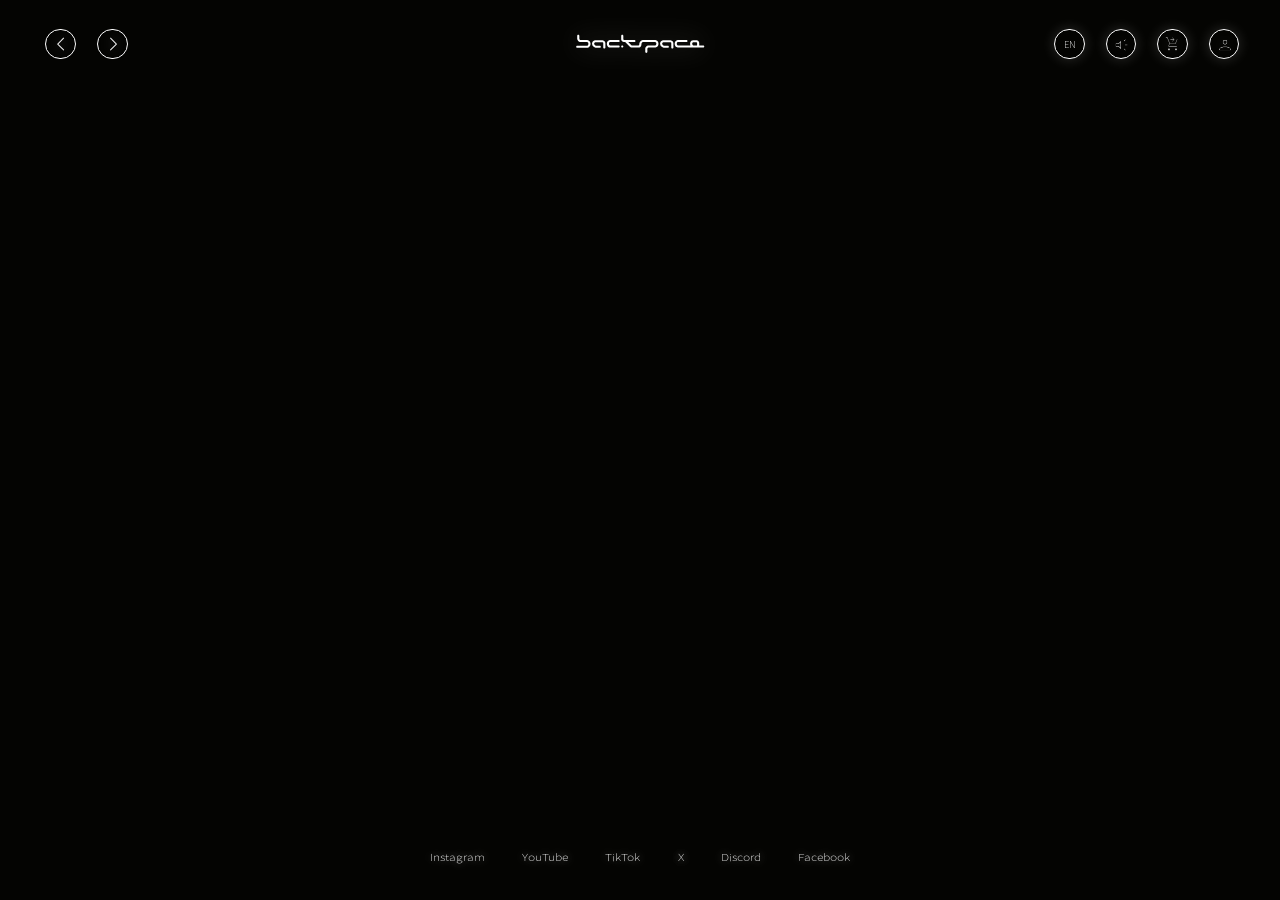
==== community.html @ 9fd97a32 "support: consumes the factored machinery — the byte diet (Aug 28) 31.9 -> 23.7 KB gz. Page-side copi" ====
<!DOCTYPE html>
<html lang="en">
<head>
<meta charset="UTF-8">
<meta name="viewport" content="width=device-width, initial-scale=1.0, viewport-fit=cover">
<meta name="theme-color" content="#040402">
<title>BACKSPACE — Community</title>
<!--
  backspace — /community (page three), v1: first page mounted on the
  RATIFIED shared chrome pair (factoring ratified Eric, Aug 23 2026 —
  community-phase decision batch).

  CONTENT AUTHORITY: the witness build Eric supplied at initiation
  (dev-bc957c…pressbackspace.com — the /hall shell; the whole scene
  registry rides in its boot bundle). Frame A-3 COMMUNITY (figmaNodeId
  1:211, 1728×1117, variant site-header): six social links on one row —
  Instagram / YouTube / TikTok / X / Discord / Facebook — layer y 1058
  (Discord/Facebook carry a 1px Figma jitter at 1059, normalized to the
  row), 14px/300, full ink, resting glow, PERFECT 50px gaps, row centered
  on the frame axis (864.5 ≈ 864, sub-pixel). Ported per the certified
  frame-fraction convention: y 1058/1117 → 94.72vh, gap 50/1728 → 2.894vw,
  type on --ui-scale. The witness titles the scene "BACKSPACE - Community"
  (em dash per the shipped title convention).

  RULED (Eric, Aug 23, decision batch): the six socials carry their slug
  URLs (handle: pressbackspace — PROPOSAL until accounts exist) behind the
  witness's THIRD PARTY overlay, which gains a Continue that opens the
  slug in a new tab; Cancel/Esc backs out one level. Overlay markup and
  values are the witness's external-overlay set verbatim (class names
  kept auditable), durations superseded by the tempo tokens per the
  Aug 20 universal-tempo ruling. The witness shipped Cancel-only with
  "External destination pending." — still literally true until the
  accounts are set up, so the copy ports verbatim; revisit at go-live.

  RULED (Eric, Aug 23): current-section grammar on the away nav = DENY
  with the shake ("you are here" refuses loudly) — the shipped software
  grammar is now law, and this page implements it. SOFTWARE commits as
  real navigation (route-driven); hardware/support deny until their pages
  land.

  LABELED DEVIATION (proposal): link hover/cursor renders #fff +
  --glow-text-icons per the Aug 22 pill-sub-text ruling (the house
  grammar for 14px/300 interactive text). The witness's own hover is a
  bare #fefefe→#fff lift — imperceptible; one line reverts.

  STAGE: blank black per the standing scene-format gate — the concrete
  room mounts later; its format (video / bake / still) is OPEN and
  nothing here precludes any of the three. SCENE SEAM is #bs-stage.

  MACHINE LAW on this page: one cursor across two zones — the top strip
  [back, sections-pill, lang, sound, cart, account] and the social row.
  A/D walks the zone that holds the cursor (cold A/D claims the row from
  its near end — the row is this page's primary surface); W/S is the
  zone transition (row ↔ strip); ends clamp silently, no wrap. Enter
  activates the cursored link → the THIRD PARTY overlay opens as the
  page lock (the homepage airlock pattern): W/S/wheel deny with the
  shake on the dialog, Esc pops it — exactly one level. Ladder: overlay →
  row → idle → the page boundary. The boundary pop is a TRUE history pop
  (strict LIFO): arriving from /software, Esc returns there; the round ‹
  control and the wordmark lead HOME by label (witness grammar) — the
  two diverge by design and both are on record. Cold boot has nothing to
  pop: Esc at idle is silent. Denial is visible and audible; touch taps
  are the certified two-step (first tap focuses, second commits).
-->
<link rel="stylesheet" href="shared/bs-chrome.css">
<style>
  /* ── The social row — the page's one visible content. Geometry from the
     witness's A-3 COMMUNITY layer config (1728×1117 frame, fractions
     carried per the certified port convention): row top 1058/1117 →
     94.72vh, gaps 50/1728 → 2.894vw, centered on the frame axis; labels
     14px/300 on the UI face, full ink, resting glow, 15px line. Text
     arrives through STR keys — never hardcoded here (CN platform-set
     swap stays a one-line seam). ─────────────────────────────────────── */
  #bs-social {
    position: fixed; top: 94.72vh; left: 50%;
    transform: translateX(-50%);
    z-index: 12;
    display: flex; gap: 2.894vw;
    white-space: nowrap;
  }
  .bs-social-link {
    color: var(--ink);
    font-family: var(--font-ui); font-weight: 300;
    font-size: calc(14px * var(--ui-scale));
    line-height: calc(15px * var(--ui-scale));
    letter-spacing: 0; white-space: nowrap;
    text-shadow: var(--glow-text-word);
    background: none; border: 0; padding: 0;
    cursor: var(--cursor-target);
    transition: color 0.16s, text-shadow 0.2s ease;
  }
  /* ONE visual channel for the cursor (house law): the bloom renders only
     through .kb-hover — mouseenter and the keyboard both drive it via THE
     focus variable; :focus-visible covers native Tab. Glow per the Aug 22
     sub-text ruling — labeled deviation, see header.
     WHOLE-WORD rule 6 (Eric, Aug 23, ruled ON this row): "X" measured
     0.60x the long platforms' contour glow on hover — letter count was
     deciding intensity. Both states ride the word tokens; the machine
     solves f(n) per label at every STR render (normalizeWordGlow) and
     the tokens' comp rings deliver it. Long platforms: f <= .07,
     visually unchanged. Equation + dataset: reports/glow_audit.md. */
  .bs-social-link.kb-hover, .bs-social-link:focus-visible {
    color: #fff; outline: none;
    text-shadow: var(--glow-text-icons-word);
  }
  @media (max-width: 560px) {
    /* PROVISIONAL: narrow portrait alone may wrap — collision rule only,
       until Eric's mobile grammar (the six labels fit 320px by
       arithmetic, but a locale swap may not). */
    #bs-social { max-width: 92vw; flex-wrap: wrap; justify-content: center;
                 row-gap: calc(12px * var(--ui-scale)); }
  }

  /* ── THIRD PARTY overlay — witness .external-overlay set at exact
     values (backdrop #0000009e + 5px blur; dialog min(34vw,420px)/280px
     floor, 24px×ui pad, #0c0c0cd6 on a 1px #ffffff52 line, 80px halo;
     kicker/copy #ffffff94 10px×ui ls .18em uppercase; h2 15px×ui ls
     .12em; cancel 11px×ui in a 999px #ffffff6b ring). Witness durations
     (.25s/.2s/.26s on the house curve) are superseded by the tempo
     tokens per the Aug 20 ruling — the dialog's travel rides
     --pop-motion, every fade rides --pop-fade. The CONTINUE action is
     the Aug 23 extension (Eric's slug ruling): styled on the witness's
     own action-button grammar (the auth OTP pill: #ffffff14 fill,
     .5px #ffffffc7 ring, 24px halo; hover #ffffff29 / #fffffff2). ───── */
  .external-overlay {
    position: fixed; inset: 0; z-index: 30;
    display: grid; place-items: center;
    pointer-events: auto; opacity: 1;
    transition: opacity var(--pop-fade);
  }
  .external-overlay[hidden] { display: none; }
  .external-overlay.is-opening { opacity: 0; }
  .external-overlay.is-closing { opacity: 0; pointer-events: none; }
  .external-overlay-backdrop {
    position: absolute; inset: 0;
    background: #0000009e;
    -webkit-backdrop-filter: blur(5px); backdrop-filter: blur(5px);
    transition: opacity var(--pop-fade),
                -webkit-backdrop-filter var(--pop-fade),
                backdrop-filter var(--pop-fade);
  }
  .external-overlay.is-opening .external-overlay-backdrop {
    opacity: 0;
    -webkit-backdrop-filter: blur(); backdrop-filter: blur();
  }
  .external-overlay-dialog {
    position: relative;
    width: min(34vw, 420px); min-width: 280px;
    padding: calc(24px * var(--ui-scale));
    color: #fff; text-align: center;
    text-shadow: var(--glow-text);
    background: #0c0c0cd6;
    border: 1px solid #ffffff52;
    box-shadow: 0 0 80px #ffffff1f;
    transition: opacity var(--pop-fade), transform var(--pop-motion);
  }
  .external-overlay.is-opening .external-overlay-dialog {
    opacity: 0; transform: translateY(12px) scale(.96);
  }
  .external-overlay.is-closing .external-overlay-dialog {
    opacity: 0; transform: translateY(-8px) scale(.98);
  }
  .external-overlay-kicker, .external-overlay-copy {
    margin: 0;
    color: #ffffff94;
    font-size: calc(10px * var(--ui-scale));
    letter-spacing: .18em; text-transform: uppercase;
  }
  .external-overlay-dialog h2 {
    margin: calc(10px * var(--ui-scale)) 0 calc(14px * var(--ui-scale));
    font-size: calc(15px * var(--ui-scale));
    letter-spacing: .12em;
  }
  .external-overlay-actions {
    margin-top: calc(18px * var(--ui-scale));
    display: flex; justify-content: center;
    gap: calc(12px * var(--ui-scale));
  }
  .external-overlay-continue, .external-overlay-cancel {
    padding: calc(8px * var(--ui-scale)) calc(18px * var(--ui-scale));
    color: #fff;
    font-family: var(--font-ui); font-weight: 300;
    font-size: calc(11px * var(--ui-scale));
    letter-spacing: .1em;
    line-height: normal;
    text-decoration: none;
    cursor: var(--cursor-target);
    background: none; border: 1px solid #ffffff6b; border-radius: 999px;
    transition: background 0.16s, border-color 0.16s;
  }
  .external-overlay-continue {
    background: #ffffff14;
    border: .5px solid #ffffffc7;
    box-shadow: 0 0 24px 5px #ffffff1f;
    /* The one TRUE EXTERNAL LINK in the interface today — the slug
       anchor. Consumes the link-role token (and carries the
       data-cursor-link marker): the +/link variant is PARKED (Eric,
       Aug 23 — plain rings everywhere for now), so this renders the
       same rings; the semantic slot stays for the revival. */
    cursor: var(--cursor-link);
  }
  .external-overlay-continue:hover, .external-overlay-continue:focus-visible {
    background: #ffffff29; border-color: #fffffff2; outline: none;
  }
  .external-overlay-cancel:hover, .external-overlay-cancel:focus-visible {
    border-color: #ffffffc7; outline: none;
  }
  @media (prefers-reduced-motion: reduce) {
    .external-overlay, .external-overlay-backdrop, .external-overlay-dialog {
      transition: none;
    }
    .external-overlay.is-opening .external-overlay-dialog,
    .external-overlay.is-closing .external-overlay-dialog { transform: none; }
    .external-overlay-backdrop {
      -webkit-backdrop-filter: none; backdrop-filter: none;
    }
  }

  /* Commit-arrival resolve for browsers WITHOUT view transitions (the
     shared chrome carries the real cross-document morph): the two morph
     participants fade in on the tempo's companion fade. Cold boot never
     runs this — T0 discipline, nothing choreographs at a deep link. */
  @keyframes bs-arrive { from { opacity: 0; } }
  html.bs-arrive #bs-corner,
  html.bs-arrive #bs-wordmark { animation: bs-arrive var(--pop-fade); }
  @media (prefers-reduced-motion: reduce) {
    html.bs-arrive #bs-corner,
    html.bs-arrive #bs-wordmark { animation: none; }
  }
</style>
</head>
<body data-bs-page="community">

<script>
// Pre-paint arrival read (inline so the entrance class exists at first
// paint; runs in microseconds — T0 interactivity is untouched). The flag
// is consumed HERE, once; the machine reads window.__bsArrival. Arrivals
// commit from home OR software now that sections link laterally; the flag
// value (which page stamped it) steers the ‹ control's back semantics.
(function(){
  var from = null;
  try {
    from = sessionStorage.getItem('bs-nav-from');
    sessionStorage.removeItem('bs-nav-from');
  } catch (e) {}
  window.__bsArrival = (from === 'home' || from === 'software' || from === 'support' || from === 'hardware');
  window.__bsArrivalFrom = window.__bsArrival ? from : null;
  // Fallback resolve only where the browser cannot run the shared
  // chrome's view-transition morph.
  if (window.__bsArrival && !(window.CSS && CSS.supports && CSS.supports('view-transition-name: a'))){
    document.documentElement.classList.add('bs-arrive');
  }
})();
</script>

<!-- Blank stage — SCENE SEAM. The concrete room mounts here when Eric
     rules its file format (video / bake / still all remain possible). -->
<div id="bs-stage"></div>

<!-- Wordmark at the section-scene berth; a control here (witness
     .is-clickable grammar): it leads home. -->
<a id="bs-wordmark-link" href="home.html" aria-label="backspace — home">
  <img id="bs-wordmark" src="assets/bs_wordmark.svg" alt="backspace">
</a>

<!-- The away iteration — witness markup (classes kept verbatim so the
     port audits against the source bundle), carried in the utility
     cluster's .bs-hit pads: the same loosened mouse vicinity, the same
     8+8+8 rhythm between circles (Eric, Aug 22). COMMUNITY is committed:
     full ink weight-600, no dot, aria-current (canon committed grammar,
     ratified in the Aug 23 batch alongside the deny ruling). -->
<div id="bs-corner" class="site-header__nav site-header__nav--primary" aria-label="Section navigation">
  <div class="bs-hit"><button id="bs-back" class="site-round-button site-header__back-button" type="button" aria-label="Home">
    <svg viewBox="0 0 24 24" fill="none" stroke="currentColor" stroke-width="1.2" stroke-linecap="round" stroke-linejoin="round" aria-hidden="true"><path d="M15 5l-7 7 7 7"/></svg>
  </button></div>
  <div class="bs-hit"><nav id="bs-primary" class="site-primary-nav" aria-label="Primary" aria-expanded="false">
    <button class="site-primary-nav__forward-button" type="button" aria-label="Open section navigation">
      <svg viewBox="0 0 24 24" fill="none" stroke="currentColor" stroke-width="1.2" stroke-linecap="round" stroke-linejoin="round" aria-hidden="true"><path d="M9 5l7 7-7 7"/></svg>
    </button>
    <button class="site-primary-nav__link site-primary-nav__link--hardware" type="button" data-section="hardware">HARDWARE</button>
    <button class="site-primary-nav__link site-primary-nav__link--software" type="button" data-section="software">SOFTWARE</button>
    <button class="site-primary-nav__link site-primary-nav__link--community is-active is-active-nav" type="button" aria-current="page" data-section="community">COMMUNITY</button>
    <button class="site-primary-nav__link site-primary-nav__link--support" type="button" data-section="support">SUPPORT</button>
  </nav></div>
</div>

<!-- Utility cluster — injected by the shared chrome. -->
<div id="bs-icons"></div>

<!-- The social row — witness A-3 content, order by layer x
     (569/696/814/915/975/1084). Buttons, not anchors: activation runs
     through the THIRD PARTY airlock (Eric, Aug 23); the slug anchor is
     the overlay's Continue. Labels re-render through STR keys at boot. -->
<nav id="bs-social" aria-label="Community platforms">
  <button class="bs-social-link" type="button" data-social="socialInstagram">Instagram</button>
  <button class="bs-social-link" type="button" data-social="socialYouTube">YouTube</button>
  <button class="bs-social-link" type="button" data-social="socialTikTok">TikTok</button>
  <button class="bs-social-link" type="button" data-social="socialX">X</button>
  <button class="bs-social-link" type="button" data-social="socialDiscord">Discord</button>
  <button class="bs-social-link" type="button" data-social="socialFacebook">Facebook</button>
</nav>

<!-- THIRD PARTY overlay — witness external-overlay markup verbatim
     (+ the ratified Continue). Hidden and inert until a link commits. -->
<div id="bs-external" class="external-overlay" hidden>
  <div class="external-overlay-backdrop" data-external-close></div>
  <section class="external-overlay-dialog" role="dialog" aria-modal="true" aria-labelledby="bs-external-title">
    <p class="external-overlay-kicker" id="bs-external-kicker">THIRD PARTY</p>
    <h2 id="bs-external-title">CONTINUE</h2>
    <p class="external-overlay-copy" id="bs-external-copy">External destination pending.</p>
    <div class="external-overlay-actions">
      <a class="external-overlay-continue" id="bs-external-continue" href="#" target="_blank" rel="noopener noreferrer" data-cursor-link>Continue</a>
      <button class="external-overlay-cancel" id="bs-external-cancel" type="button" data-external-close>Cancel</button>
    </div>
  </section>
</div>

<input type="checkbox" switch id="bs-haptic" aria-hidden="true" tabindex="-1">

<script src="shared/bs-chrome.js"></script>
<script>
(function(){
'use strict';
var C = window.BSChrome;
var T = C.T, SoundBus = C.SoundBus;
var wake = C.wake, denyOn = C.denyOn, shakeEl = C.shakeEl, clickOk = C.clickOk, hapticTick = C.hapticTick;

var arrival     = window.__bsArrival === true;    // commit-arrival vs cold boot
var arrivalFrom = window.__bsArrivalFrom;         // 'home' | 'software' | null

// ── The slug map — PROPOSAL (Eric, Aug 23: "build the corresponding url
// slugs"). Handle derived from the house domain (pressbackspace); Eric
// confirms each as the accounts are created. Discord rides the vanity
// invite form — claiming it needs the server's vanity URL unlocked. ──────
var SOCIALS = [
  { key: 'socialInstagram', url: 'https://www.instagram.com/pressbackspace/' },
  { key: 'socialYouTube',   url: 'https://www.youtube.com/@pressbackspace' },
  { key: 'socialTikTok',    url: 'https://www.tiktok.com/@pressbackspace' },
  { key: 'socialX',         url: 'https://x.com/pressbackspace' },
  { key: 'socialDiscord',   url: 'https://discord.gg/pressbackspace' },
  { key: 'socialFacebook',  url: 'https://www.facebook.com/pressbackspace' }
];

// ── Wordmark route (clean paths in production, .html locally) ─────────────
document.getElementById('bs-wordmark-link').setAttribute('href', C.ROUTES.home);

// ── DOM handles ───────────────────────────────────────────────────────────
var cornerEl = document.getElementById('bs-corner');
var backBtn  = document.getElementById('bs-back');
var primary  = document.getElementById('bs-primary');
var fwdBtn   = primary.querySelector('.site-primary-nav__forward-button');
var links    = Array.prototype.slice.call(primary.querySelectorAll('.site-primary-nav__link'));
var socialEl = document.getElementById('bs-social');
var rowLinks = Array.prototype.slice.call(socialEl.querySelectorAll('.bs-social-link'));

var extEl       = document.getElementById('bs-external');
var extDialog   = extEl.querySelector('.external-overlay-dialog');
var extTitle    = document.getElementById('bs-external-title');
var extContinue = document.getElementById('bs-external-continue');
var extCancel   = document.getElementById('bs-external-cancel');

// ── The social row — this page's half of the one focus variable ───────────
// -1 = nothing focused. Hover and the keyboard cursor are the same state;
// every input path funnels into setRowFocus (the homepage menu pattern).
var rowIdx = -1;
function renderRow(){
  for (var i = 0; i < rowLinks.length; i++){
    rowLinks[i].classList.toggle('kb-hover', i === rowIdx);
  }
}
function setRowFocus(i){
  if (i === rowIdx) return;
  if (i >= 0 && C.rail.index() >= 0) C.rail.focus(-1);   // one cursor — leaving the icon rail
  rowIdx = i;
  renderRow();
  if (i >= 0){ SoundBus.play('detent'); hapticTick(); }
}
function rowStep(dir){
  var next = rowIdx + dir;
  if (next < 0 || next >= rowLinks.length) return;   // wall — clamp, no wrap
  setRowFocus(next);
}
rowLinks.forEach(function(link, idx){
  link.tabIndex = 0;
  link.addEventListener('mouseenter', function(){
    if (C.rail.isTouch() || extOpen) return;
    wake();
    if (rowIdx !== idx) setRowFocus(idx);
  });
  link.addEventListener('mouseleave', function(){
    if (C.rail.isTouch() || extOpen) return;
    if (rowIdx === idx) setRowFocus(-1);
  });
  // Click: travel → commit (the certified two-step). Mouse hover has
  // already focused, so a click commits; touch's first tap only focuses.
  link.addEventListener('click', function(){
    wake();
    if (extOpen) return;
    if (rowIdx === idx){ if (clickOk()) openExternal(idx); }
    else setRowFocus(idx);
  });
});

// ── THIRD PARTY overlay — the page lock (the homepage airlock pattern) ────
// While open: W/S/wheel deny on the dialog, Esc closes — exactly one
// level. Focus is trapped in the dialog; everything behind goes inert
// (witness discipline); close restores cursor and focus to the invoker.
var extOpen = false;
var _extInvoker = -1;
var _extCloseT = null;
var INERT_ROOTS = ['bs-stage', 'bs-wordmark-link', 'bs-corner', 'bs-icons', 'bs-social'];
function reducedMotion(){
  return window.matchMedia && window.matchMedia('(prefers-reduced-motion: reduce)').matches;
}
function setBackgroundInert(on){
  INERT_ROOTS.forEach(function(id){
    var el = document.getElementById(id);
    if (el) el.inert = on;
  });
}
function openExternal(idx){
  if (extOpen) return;
  var s = SOCIALS[idx];
  if (!s) return;
  extOpen = true;
  _extInvoker = idx;
  clearTimeout(_extCloseT);
  extEl.classList.remove('is-closing');
  // Title per the witness grammar: CONTINUE TO {PLATFORM}; the slug rides
  // the Continue anchor (new tab — the hall stays lit behind the door).
  extTitle.textContent = T('extTitle').replace('{p}', T(s.key).toUpperCase());
  extContinue.setAttribute('href', s.url);
  extEl.hidden = false;
  setBackgroundInert(true);
  if (!reducedMotion()){
    extEl.classList.add('is-opening');
    void extEl.offsetWidth;
    requestAnimationFrame(function(){ extEl.classList.remove('is-opening'); });
  }
  SoundBus.play('commit');
  try { extCancel.focus({ preventScroll: true }); } catch (e) { extCancel.focus(); }   // witness focusOnOpen: the cancel
}
function closeExternal(instant){
  if (!extOpen) return;
  extOpen = false;
  setBackgroundInert(false);
  var finish = function(){
    extEl.classList.remove('is-closing');
    extEl.hidden = true;
  };
  clearTimeout(_extCloseT);
  if (instant || reducedMotion()){ finish(); }
  else {
    extEl.classList.add('is-closing');
    // Elision-guard timer (the shake pattern): if the fade never runs,
    // the overlay must not strand half-closed.
    _extCloseT = setTimeout(finish, 450);
  }
  // Cursor and focus return to the invoking link (witness
  // restoreFocusOnClose, folded into THE focus variable).
  var inv = _extInvoker; _extInvoker = -1;
  if (inv >= 0){
    setRowFocus(inv);
    try { rowLinks[inv].focus({ preventScroll: true }); } catch (e) {}
  }
}
// The overlay owns its keys while open — the machine stays blind (the
// #bs-icons exemption pattern): Esc closes, Tab cycles the two actions,
// Enter activates natively; everything else stops here.
extEl.addEventListener('keydown', function(e){
  if (!extOpen) return;
  e.stopPropagation();
  if (e.key === 'Escape'){ e.preventDefault(); wake(); closeExternal(); return; }
  if (e.key === 'Tab'){
    var f = [extContinue, extCancel];
    var i = f.indexOf(document.activeElement);
    e.preventDefault();
    var n = e.shiftKey ? (i <= 0 ? f.length - 1 : i - 1) : (i >= f.length - 1 ? 0 : i + 1);
    try { f[n].focus({ preventScroll: true }); } catch (err) {}
  }
});
extEl.querySelectorAll('[data-external-close]').forEach(function(el){
  el.addEventListener('click', function(){ wake(); closeExternal(); });
});
extContinue.addEventListener('click', function(){
  // Native anchor does the navigation (new tab, noopener); the airlock
  // closes behind it.
  wake();
  closeExternal();
});

// ── Corner nav ────────────────────────────────────────────────────────────
// The pill runs on the shared pill machinery — hover grows it (unpinned),
// Enter locks it, a press outside dissolves everything.
var pillPrimary = C.bindPill(primary, fwdBtn);
pillPrimary.onOpenChange = function(open){
  links.forEach(function(l){ l.tabIndex = open ? 0 : -1; });
  primary.setAttribute('aria-expanded', String(open));
};
pillPrimary.onOpenChange(false);

// ── Back across the page boundary ─────────────────────────────────────────
// The ‹ control and the wordmark LEAD HOME by label (witness grammar):
// arriving from home that is one true pop; arriving from software (or
// cold) it is a forward navigation. Esc at idle is the strict-LIFO
// boundary pop instead — one level through real history, wherever it
// leads (house law); the two diverge by design when a lateral section
// hop is on the stack. The elision fallback keeps the control alive if a
// restored session has no entry to pop.
var _leaving = false;
function leaveHome(){
  if (_leaving || !clickOk()) return;
  _leaving = true;
  if (arrival && arrivalFrom === 'home'){
    setTimeout(function(){
      if (_leaving && !document.hidden){ _leaving = false; location.assign(C.ROUTES.home); }
    }, 350);
    history.back();
    return;
  }
  location.assign(C.ROUTES.home);
}
function popBoundary(){
  if (_leaving) return;
  _leaving = true;
  setTimeout(function(){
    if (_leaving && !document.hidden){ _leaving = false; location.assign(C.ROUTES.home); }
  }, 350);
  history.back();
}
(backBtn.closest('.bs-hit') || backBtn).addEventListener('click', function(){ wake(); leaveHome(); });

// ── Section links — commit semantics on the away nav ──────────────────────
// RULED (Eric, Aug 23): COMMUNITY ("you are here") DENIES with the shake.
// Sections with routes commit as real navigation; the rest deny until
// their pages land (route-driven — support/hardware flip by appearing in
// C.ROUTES, no page edit).
links.forEach(function(link){
  link.addEventListener('click', function(e){
    e.stopPropagation();   // the pill ground's pin-toggle must not fire
    wake();
    var sec = link.getAttribute('data-section');
    if (sec !== 'community' && C.ROUTES[sec]){
      if (clickOk()) C.nav.commit(sec);
      return;
    }
    denyOn(link);
  });
});

// Witness pin: a press on the pill ground (not a link) toggles the pin —
// the same lock Enter drives. Touch's first tap only opens.
primary.addEventListener('click', function(e){
  if (e.target.closest('.site-primary-nav__link')) return;
  wake();
  if (pillPrimary.touchOpenConsumed()) return;
  if (C.rail.lockIndex() === RAIL_PILL) C.rail.unlock();
  else C.rail.lock(RAIL_PILL);
});

// ── Rail registration — [back, pill] lead the utility four ────────────────
var RAIL_BACK = 0, RAIL_PILL = 1;
C.init({
  page: 'community',
  leadingControls: [
    { headEl: backBtn, pill: null, activate: leaveHome },
    { headEl: primary, pill: pillPrimary, trayAxis: 'x',
      trayItems: function(){ return links; } }
  ],
  touchSurfaces: [document.getElementById('bs-stage')],
  sweepRoots: [cornerEl, socialEl],
  hooks: {
    // The THIRD PARTY overlay is the page lock — the homepage airlock
    // pattern: input denies on the dialog, Esc/goBack pops it.
    isLocked:       function(){ return extOpen; },
    denyLocked:     function(){ if (!extDialog.classList.contains('bs-shake')) denyOn(extDialog); },
    goBack:         function(){
      if (extOpen){ closeExternal(); return; }        // overlay → row (one level)
      if (rowIdx >= 0){ setRowFocus(-1); return; }    // row → idle (one level)
      if (arrival) popBoundary();                     // idle: TRUE pop of the boundary; cold boot = silent bottom
    },
    escapeFromRail: function(){ setRowFocus(0); },     // rail → the primary surface (one level, homepage grammar)
    enterAtPrimary: function(){
      if (rowIdx < 0){ setRowFocus(0); return; }      // cold Enter claims the first link
      openExternal(rowIdx);
    },
    verticalStep:   function(down){
      // Two zones on one cursor: from the row W/↑ hands up to the strip
      // (the top-wall zone-transition rule); S/↓ at the row clamps. At
      // idle: S/↓ claims the row (the page's primary surface), W/↑ the
      // strip.
      if (rowIdx >= 0){
        if (!down){ setRowFocus(-1); C.rail.focus(0); }
        return;
      }
      if (down) setRowFocus(0);
      else C.rail.focus(0);
    },
    railVertical:   function(down){
      // In the rail: S/↓ descends to the row; W/↑ clamps (nothing above).
      if (down){ C.rail.focus(-1); setRowFocus(0); }
    },
    horizontalCold: function(dir){
      // A/D own the horizontal axis. The cursor's zone steps; cold A/D
      // claims the ROW from its near end (the primary surface — the
      // homepage's cold-entry grammar, horizontal), one gesture one
      // step, ends clamp silently.
      if (rowIdx >= 0){ rowStep(dir); return; }
      setRowFocus(dir > 0 ? 0 : rowLinks.length - 1);
    },
    wheelStep:      function(){ return false; },   // no vertical surface — the bridge idles (walls are silent)
    wheelPitch:     function(){ return 55; },
    clearPrimary:   function(){ if (rowIdx >= 0){ rowIdx = -1; renderRow(); } },
    idleReset:      function(){ setRowFocus(-1); C.rail.focus(-1); },   // attract: the cursor clears
    onLangChange:   function(T){
      links.forEach(function(l){ l.textContent = T(l.getAttribute('data-section')); });
      rowLinks.forEach(function(l){ l.textContent = T(l.getAttribute('data-social')); });
      document.getElementById('bs-external-kicker').textContent = T('extKicker');
      document.getElementById('bs-external-copy').textContent = T('extPending');
      extContinue.textContent = T('extContinue');
      extCancel.textContent = T('extCancel');
      if (extOpen && _extInvoker >= 0){
        extTitle.textContent = T('extTitle').replace('{p}', T(SOCIALS[_extInvoker].key).toUpperCase());
      }
      document.title = T('communityTitle');
    },
    onFontsReady:   function(){},
    devState:       function(){ return { arrival: arrival, arrivalFrom: arrivalFrom, leaving: _leaving, rowIdx: rowIdx, extOpen: extOpen }; }
  }
});

// ── Boot — cold or arrived, interactive at first paint ────────────────────
links.forEach(function(l){ l.textContent = T(l.getAttribute('data-section')); });
rowLinks.forEach(function(l){ l.textContent = T(l.getAttribute('data-social')); });

// A bfcache return to this page re-arms attract, clears the leaving
// latch, and drops a stale overlay instantly (the certified pageshow
// discipline — nothing pre-lit).
window.addEventListener('pageshow', function(e){
  if (e.persisted){
    _leaving = false;
    closeExternal(true);
    setRowFocus(-1);
    C.rail.focus(-1);
  }
});

})();
</script>
</body>
</html>
---- shared/bs-chrome.css ----
/* ══════════════════════════════════════════════════════════════════════════
   backspace — SHARED CHROME (stylesheet half of the pair), v1.1.
   FACTORING RATIFIED (Eric, Aug 23 2026, community-phase decision batch):
   the shared pair is law; home.html supersedes backspace_home.html as the
   shipped homepage, and the certified v3 file stays archived as the frozen
   witness. Originally built as the Aug 21 GM addendum Part B deliverable 1,
   extracted from the certified backspace_home.html (v3, GM-verified).

   Both pages mount this file — byte-identical shared chrome is the
   acceptance metric. Page-specific furniture (home: film strip, airlock;
   software: coming-soon copy) stays in the page files.

   Away-iteration values are ported from the /software dev build Eric
   supplied at phase initiation (the preferred witness per the addendum's
   authority clause):
   dev-bc957c3d0a667443e26913bd2b400be450273679.pressbackspace.com
   assets/boot-Bk3-2sVb.css — exact stylesheet values, durations excepted:
   per Eric's Aug 20 universal-tempo ruling, every pop-out/expansion runs
   on --pop-motion and companion fades on --pop-fade; the witness's local
   .19s/.18s/.16s expansion durations are superseded by the tokens.
   ══════════════════════════════════════════════════════════════════════════ */

/* ── Fonts — self-hosted, ported @font-face set (minus Octarine).
      G-Octarine still gated: the witness embeds Octarine; production
      excludes it until Eric clears the license. ───────────────────────── */
@font-face{font-family:"Chill Duan Sans";font-style:normal;font-weight:300;font-display:swap;src:url(../assets/fonts/chillduan-light.woff2)format("woff2")}
@font-face{font-family:"Chill Duan Sans";font-style:normal;font-weight:500;font-display:swap;src:url(../assets/fonts/chillduan-medium.woff2)format("woff2")}
@font-face{font-family:"Chill Duan Sans";font-style:normal;font-weight:900;font-display:swap;src:url(../assets/fonts/chillduan-heavy.woff2)format("woff2")}
@font-face{font-family:"Chill Duan Sans Wide";font-style:normal;font-weight:300;font-display:swap;src:url(../assets/fonts/chillduan-wide-light.woff2)format("woff2")}
@font-face{font-family:"Chill Duan Sans Wide";font-style:normal;font-weight:600;font-display:swap;src:url(../assets/fonts/chillduan-wide-semibold.woff2)format("woff2")}
@font-face{font-family:"Syncopate";font-style:normal;font-weight:400;font-display:swap;src:url(../assets/fonts/syncopate-400.woff2)format("woff2")}
@font-face{font-family:"Syncopate";font-style:normal;font-weight:700;font-display:swap;src:url(../assets/fonts/syncopate-700.woff2)format("woff2")}

/* ── Tokens — ported from the demo stylesheet ──────────────────────────── */
:root {
  --bg:               #040402;
  --ink:              #fefefe;
  --text-soft:        #fefefed1;   /* menu items at rest */
  --mid:              #b8b8ba;     /* urban fog */
  --color-signal-red: #9d1f00;
  --panel-line:       #fefefe42;
  --glow-text:        0 0 9.6px rgba(255,255,255,0.58);
  /* ══════════════════ GLOW LAW — house rule ══════════════════════
     Eric, Aug 20 (doubling) + Aug 23 (parity). Governs every glow in
     the interface; new surfaces inherit it, they do not re-derive it.

     1. PARITY. Glyph icons and text items shine at the SAME VISUAL
        INTENSITY. One interface, one glow.
     2. INTENSITY IS NOT REACH. How far a glow washes is not how bright
        it reads. Two recipes may spread differently and still be at
        parity — reach is not a mismatch to fix.
     3. TO ADD INTENSITY, ADD LIGHT. Paste the layer over itself, raise
        its alpha, or fatten the source with tight alpha-1 dilations.
        NEVER widen a radius to get brighter: stretching spreads the
        same light thinner and reads WEAKER. (Found the hard way on the
        homepage — "doubling" a glow by widening it three times changed
        nothing visible; duplicating the layer did.)
     4. ONE TOKEN, SIZE-SCALED EMISSION (Eric, Aug 23 — supersedes the
        earlier certified-pair calibration). --glow-text-icons IS the
        icon-bar glow; the filter chain is its glyph-side derivation,
        not an independent recipe. Emitted light varies with element
        size BY DESIGN — a bigger lamp emits more — and SAME-SIZE
        elements emit the SAME TOTAL LIGHT. Calibration anchor: the
        upper-right cluster, ~5.7k total added light for lang texts and
        glyph icons alike. Parity is MEASURED (total added light, with
        the reach envelope held), never eyeballed. Two rejected targets
        stay rejected: equal CORES (~3.7x too hot, glyphs go solid) and
        matching small elements to BIG-ink lamps like the capsule links
        (physically unreachable without burning). The pre-trial chain
        remains verbatim in backspace_home.html as history.
     5. PERF (FILTER CHAINS ONLY). No drop-shadow radius above 96px
        inside a filter chain, and profile any chain addition on hover:
        chained drop-shadows blur serially over a texture every pass
        inflates. Text-shadow rings are exempt — they compose in
        parallel and do not inflate anything, which is why the text
        chain's 184px ring is free and a 184px FILTER ring was not.
        Rule 3 is also the cheap direction and rule 2's stretch the
        expensive one: the laws agree.
     ═══════════════════════════════════════════════════════════════ */
  /* The HOME MENU's interactive recipe (Aug 20): resting glow + two
     wider, softer halos. The icon bars use the pair below instead. */
  --glow-text-hover:  0 0 9.6px rgba(255,255,255,0.92), 0 0 24px rgba(255,255,255,0.5), 0 0 46px rgba(255,255,255,0.28);
  /* The ICON BAR pair — ONE DESIGN TOKEN, TWO RENDERINGS (RULED, Eric,
     Aug 23): glyphs "use" --glow-text-icons in the token sense — the
     filter chain below is that token's glyph-side derivation, not an
     independent recipe. The semantics: emitted light varies with
     element size BY DESIGN (a bigger lamp emits more), and SAME-SIZE
     elements emit the SAME LIGHT. Calibration anchor — the upper-right
     cluster, where lang texts and glyph icons are the same size: both
     emit ~5.7k total added light. Landed (one shared chain across two
     glyph ink-areas, so a bracket): person 5308 / chevron 6106, mean
     5707 — both within ±7.1% of the 5.7k anchor; the lang texts sit at
     5652-5730. Reach stays on the texts' falloff envelope (nothing
     past 32px) per the ratified reach-match. Tune ONLY the 7px pass
     alpha to move total light; re-measure both glyphs against the
     anchor; never touch reach without a reach ruling. */
  --glow-icon-hover:  brightness(2) drop-shadow(0 0 3px rgba(255,255,255,1)) drop-shadow(0 0 4px rgba(255,255,255,0.9)) drop-shadow(0 0 7px rgba(255,255,255,0.82)) drop-shadow(0 0 12px rgba(255,255,255,0.18)) drop-shadow(0 0 20px rgba(255,255,255,0.03));
  --glow-text-icons:  0 0 9.6px rgba(255,255,255,1), 0 0 9.6px rgba(255,255,255,1), 0 0 24px rgba(255,255,255,0.95), 0 0 24px rgba(255,255,255,0.95), 0 0 48px rgba(255,255,255,0.75), 0 0 48px rgba(255,255,255,0.75), 0 0 96px rgba(255,255,255,0.5), 0 0 184px rgba(255,255,255,0.3);
  /* WHOLE-WORD NORMALIZATION (Eric, Aug 23 — glow law rule 6, EQUATION
     FORM; supersedes the same-day 1-char bucket, identical landing for
     the live X). Letter halos sum by kernel coverage, so a word's glow
     climbs with letter count toward a plateau — short words read
     dimmer (X measured 0.60x the long platforms' contour on hover).
     Eric's ruling: one intensity for every smaller text icon
     regardless of length; homepage main menu excluded. The machine
     solves, per element and state, with fitted constants per context
     (row/capsule face vs tray face):
         raw(n) = P  - D *e^(-k (n-1))   uncompensated contour light
         fp(n)  = P' - D'*e^(-k'(n-1))   contour light at full paste
         f(n)   = clamp((T - raw(n)) / (fp(n) - raw(n)), 0, 1)
     and writes f into --wg-fr/--wg-fh (see normalizeWordGlow in the
     js). The comp rings below scale by f — rule 3's paste-the-layer,
     delivered fractionally; never a widened radius. f=0 renders these
     tokens visually identical to the certified pair, so long words
     change by nothing they can see (comp alphas 0-0.07). Constants,
     the 2-4-words-per-length dataset, closed-loop flatness (rest
     30.0-31.8 across n=1..6, hover 75.3-81.1, vs 25-31 / 49-78
     uncompensated), and the recorded residuals (mid-band ~5% under
     target, no live consumer; 1-char tray saturates -9%, none exists;
     damping side unbuilt, no consumer; CJK re-measures when CN lands):
     reports/glow_audit.md.
     DECLARATION SITE: the two word tokens are declared on the SCOPE
     ELEMENTS below, not here — var() inside a custom property
     substitutes at the DECLARING element, so a :root declaration would
     bake the root's --wg-f* (unset → 0) into the inherited value and
     the per-element solve could never reach the formula. Do not move
     them back to :root. */
  /* The utility cluster runs 25% larger than the base UI scale (Eric). */
  --icons-scale: calc(var(--ui-scale) * 1.25);
  --font-display: "Syncopate", "Chill Duan Sans", ui-sans-serif, system-ui, sans-serif;
  --font-ui:      "Chill Duan Sans Wide", "Chill Duan Sans", ui-sans-serif, system-ui, sans-serif;
  /* --font-sans omits Octarine until G-Octarine clears. */
  --font-sans:    "Chill Duan Sans", ui-sans-serif, system-ui, -apple-system, "Segoe UI", sans-serif;
  /* CURSOR CORRECTION (RULED — Eric, Aug 23; MASTER DELIVERED same
     day): the demo-inherited SVG cursors were a wrong inheritance; the
     house cursor is the design team's two-ring mark — the brand's
     circle canon as pointer. The real master (光标.png, archived
     ASCII-named at assets/src/bs_cursor_ring_master.png per the
     no-CJK-paths precedent) superseded the GM's authored stand-in:
     rings r≈184/512 at ~30px diagonal offset, HAIRLINE strokes
     (~3.5px at master scale), faint interior wash (~11%) — kept: the
     cuts are straight Lanczos downscales of the master's own pixels
     (the earlier wash-drop proposal was authored for the 32px
     stand-in era; faithful-to-master is the standing default, Eric's
     feel rules). SIZE (RULED — Eric, Aug 23, on the master's
     proportions): DOUBLED — 64px CSS with a 128px @2x, hotspot center
     (32 32). Both tokens point at the one house cursor (the §2.6
     collapse answer stands). Known limit, flagged not redesigned
     (seed §2.3): at the 64px 1x cut the hairline lands ~67% peak
     alpha — faint on non-retina 1x displays; the @2x is full-crisp.
     A size-specific design cut from the team would close that. The
     demo SVGs stay in assets/ui as the pre-correction record.
     THREE ROLES (RULED — Eric, Aug 23, correcting the same-day
     two-state split which had put the + on every interactive
     surface): menu items and icons are MACHINE CONTROLS, not links —
     they carry the plain rings like the ground. The + marks only
     where the index-finger hand semantically lives: TRUE EXTERNAL
     LINKS (today: the THIRD PARTY overlay's Continue — the social
     slug anchors; any future outbound link consumes the same token).
     The + is the demo cross's own grammar restored (gapped ticks,
     hollow center, stroke 1.1/64, alpha .85, round caps) composed
     into the rings' hollow. One family, three roles:
       --cursor-cross  = ground        (plain rings, crosshair fallback)
       --cursor-target = machine controls (plain rings, pointer fallback)
       --cursor-link   = external links  (rings + plus, pointer fallback) */
  --cursor-target: url(../assets/ui/bs_cursor_ring_64.png) 32 32, pointer;
  --cursor-cross:  url(../assets/ui/bs_cursor_ring_64.png) 32 32, crosshair;
  /* + variant parked (Eric, Aug 23) — link token renders the plain
     rings until revived; the semantic slot stays. */
  --cursor-link:   url(../assets/ui/bs_cursor_ring_64.png) 32 32, pointer;
  --ui-scale: 1;                   /* set by JS: min(vw/1920, vh/1080), clamped */
  /* UNIVERSAL INTERACTION TEMPO (Eric's ruling, Aug 20): every pop-out
     and expansion in the interface runs 0.5s on this curve, with its
     companion fades at 0.41s. One token pair — new surfaces inherit the
     tempo by using these, never by writing their own durations.
     v1 chrome note: the pair is now COMPOSED from split duration/curve
     tokens so the view-transition pseudo-elements (which take duration
     and timing-function as separate longhands) can drink from the same
     source. Resolved values are unchanged. */
  --pop-duration: .5s;
  --pop-curve: cubic-bezier(.22, 1, .36, 1);
  --pop-fade-duration: .41s;
  --pop-motion: var(--pop-duration) var(--pop-curve);
  --pop-fade: var(--pop-fade-duration) ease;
  /* THE SECOND TEMPO CURVE (Eric ratified the feel Aug 24 on the
     bs-window demo): --pop-curve does not ease IN, and a frame drawing
     out of a seed square must start from rest. One tempo family, two
     curves — durations are unchanged and still come from the pair
     above; no surface writes its own. Canon §6 entry owed. */
  --expand-curve: cubic-bezier(.65, 0, .35, 1);
  /* ══════════════ bs-window — THE window subsystem ═══════════════
     Merged from shared/bs-window.css v2 (Eric feel-ratified Aug 24);
     that file stays as the frozen review record. Component rules sit
     below the away-nav block. Canon §9 entry owed for the subsystem
     and these three tokens.

     VALUES — measured from the design team's 1-2/1-3 frames under
     Eric's Aug 24 sanction; the v2 placeholders are superseded:

     --bsw-corner  triangle leg / seed edge. The frames draw 14-15px;
                   ported 15px×ui. The v2 22px placeholder was HIGH,
                   and measurably ran the glow ~20% hot per edge.
     --bsw-fill    the translucent grey. Frame measures +16.5 luma
                   over the stage at bg 72.5 → alpha .091, NEUTRAL
                   (ΔRGB 16.5/16.6/16.5 — no tint). The v2 8% default
                   was within ~1%; corrected to the measurement.
     --bsw-glow    RULE-4 PARITY MEASURED (seed §4). The v2 default is
                   hereby CALIBRATED, not corrected. Method: the
                   audit's canvas-proxy harness re-instrumented — each
                   element rasterized at real UI size, its real recipe
                   applied with CSS semantics (text-shadow rings
                   PARALLEL, filter drop-shadows SERIAL), total added
                   light measured against the stage. Glow is an EDGE
                   phenomenon, so the honest comparator between a
                   SOLID shape and stroke-drawn text is light per
                   ink-EDGE pixel, not per ink area:
                     bs-window triangle 15px   1336 per-edge
                     capsule HARDWARE 14px     1362   (−1.9%)
                     glyph chevron 28.75px     1439   (−7.2%)
                   Near-halo 81.6 lands inside the house bracket
                   (chevron 95.5 · capsule 65.4); peak 149 vs the
                   chevron's 143. Radii ≤18px — far inside rule 5's
                   96px filter ceiling.
                   TUNING HANDLE (rule 3, if Eric's eye ever wants it):
                   the 8px pass alpha ONLY — ±0.05 moves ±2% total
                   light and ±3 near-halo. Re-measure both against the
                   bracket; never eyeball, never widen a radius.
                   The two half-glows summing along the shared
                   hypotenuse in the seed state measured +3.5% total /
                   +6.9% near-halo — negligible, as the v2 comment
                   predicted. (On /support the seed square is
                   transient anyway: Eric ruled Aug 24 that no square
                   rests on stage — the window is absent until preview
                   invokes it.)
     ═══════════════════════════════════════════════════════════════ */
  --bsw-corner: calc(15px * var(--ui-scale));
  /* The drawn line's thickness. It carries the WINDOW'S OWN FILL (the
     company, Aug 25: "the same color and transparency as the pop up
     window itself"), so it is literally a thin strip of the window
     revealed early — no separate colour exists to drift. A 1px floor
     keeps it from vanishing at small --ui-scale; this is the tunable if
     it reads too faint against the stage. */
  --bsw-line: max(1px, calc(2px * var(--ui-scale)));
  --bsw-fill:   #fefefe17;
  --bsw-glow:
    drop-shadow(0 0 3px  rgba(255,255,255, 1))
    drop-shadow(0 0 8px  rgba(255,255,255, .55))
    drop-shadow(0 0 18px rgba(255,255,255, .18));
  --side-menu-shift-x: calc(33px * var(--ui-scale));
  --side-menu-motion: var(--pop-motion);
  --side-menu-fade: var(--pop-fade);
  /* Witness layout anchors (scene-layer vars, lvw/lvh → vw/vh per the
     certified port convention): */
  --edge-x: max(clamp(34px, 3.8vw, 68px), env(safe-area-inset-left, 0px), env(safe-area-inset-right, 0px));
  --top-y:  max(clamp(20px, 3.1vh, 40px), env(safe-area-inset-top, 0px));
  /* ACCENT-COMMITTED SEAM — the one token the ladder-wide ruling lands in.
     Value below is READ FROM THE WITNESS (away nav .is-active: full-white
     ink, weight 600, dot explicitly struck). Eric's one-line ruling
     re-skins the committed rung here and nowhere else. */
  --committed-ink: #fefefe;
}

/* Rule-6 word tokens — declared on the scope so var(--wg-f*) resolves
   per element (see the :root law block for the equation and why these
   cannot live at :root). Values: certified base rings + comp rings
   scaled by the element's solved deficit fraction; f=0 = certified. */
.bs-social-link, .site-primary-nav__link, .bs-tray-item, .bs-head, .bs-round, .bs-subitem {
  --glow-text-word: 0 0 9.6px rgba(255,255,255,0.58), 0 0 9.6px rgb(255 255 255 / calc(min(0.58, var(--wg-fr, 0) * 0.58)));
  --glow-text-icons-word: 0 0 9.6px rgba(255,255,255,1), 0 0 9.6px rgba(255,255,255,1), 0 0 24px rgba(255,255,255,0.95), 0 0 24px rgba(255,255,255,0.95), 0 0 48px rgba(255,255,255,0.75), 0 0 48px rgba(255,255,255,0.75), 0 0 96px rgba(255,255,255,0.5), 0 0 184px rgba(255,255,255,0.3), 0 0 9.6px rgb(255 255 255 / calc(min(1, var(--wg-fh, 0)))), 0 0 9.6px rgb(255 255 255 / calc(min(1, var(--wg-fh, 0)))), 0 0 24px rgb(255 255 255 / calc(min(0.95, var(--wg-fh, 0) * 0.95))), 0 0 24px rgb(255 255 255 / calc(min(0.95, var(--wg-fh, 0) * 0.95)));
}

/* Retina cut for the ring cursor where cursor+image-set parses (the
   spec's own progressive pattern: unsupporting engines keep the plain
   32px declaration above; hotspot units are CSS px in both). */
@supports (cursor: image-set(url("about:blank") 1x) 32 32, pointer) {
  :root {
    --cursor-target: image-set(url(../assets/ui/bs_cursor_ring_64.png) 1x, url(../assets/ui/bs_cursor_ring_128.png) 2x) 32 32, pointer;
    --cursor-cross:  image-set(url(../assets/ui/bs_cursor_ring_64.png) 1x, url(../assets/ui/bs_cursor_ring_128.png) 2x) 32 32, crosshair;
    --cursor-link:   image-set(url(../assets/ui/bs_cursor_ring_64.png) 1x, url(../assets/ui/bs_cursor_ring_128.png) 2x) 32 32, pointer;
  }
}

/* ── THE DOM CURSOR (Eric's defect report, Aug 23: OS hand on the
   social row and the film strip). ROOT CAUSE, on record: browsers
   suppress CSS cursor bitmaps larger than 32x32 whenever the cursor
   rect would cross the viewport boundary (Chromium anti-spoofing
   intervention) and paint the FALLBACK KEYWORD instead — our 64px
   center-hotspot cursor overhangs 32px every direction, so every
   edge-resident surface (strip 93.5vh, social row 94.7vh, the top
   icon lines) showed `pointer`, the OS hand. No CSS cursor at Eric's
   ruled 64px can escape the rule, so the cursor is RENDERED BY THE
   PAGE: a fixed element tracking the pointer, OS cursor hidden. Full
   size everywhere including edges; the hairlines and wash render
   exactly (the 128 cut on retina); clips at the window edge like any
   element instead of vanishing. The --cursor-* tokens above stay as
   the NO-JS FALLBACK layer — `cursor: none` binds only under
   .bs-cursor-live, which only the booted tracker adds, so a dead
   script degrades to the OS/CSS cursors, never to an invisible one.
   One state for now — the plain rings everywhere (the +/link variant
   is parked on Eric's word; see the #bs-cursor block below). Touch
   and hover-less devices never see it. */
html.bs-cursor-live, html.bs-cursor-live * { cursor: none !important; }
#bs-cursor {
  position: fixed; left: 0; top: 0;
  width: 64px; height: 64px;
  margin: -32px 0 0 -32px;               /* hotspot = center, like the cuts */
  pointer-events: none;
  z-index: 99;                            /* above the overlay's 30 */
  background: url(../assets/ui/bs_cursor_ring_64.png) center / 64px 64px no-repeat;
  opacity: 0;                             /* revealed by the first mouse signal */
  will-change: transform;
}
#bs-cursor.is-on { opacity: 1; }
/* The +/link variant is PARKED (Eric, Aug 23: "the two circle cursor
   without the + icon for now") — one cursor, no state swap. The plus
   cuts (bs_cursor_ring_plus_{64,128}.png) stay in assets as the
   design record; reviving the external-link state = an .is-link rule
   here + the closest() toggle in bootDomCursor + re-pointing
   --cursor-link below. */
@media (min-resolution: 1.5dppx) {
  #bs-cursor { background-image: url(../assets/ui/bs_cursor_ring_128.png); }
}
@media (hover: none) { #bs-cursor { display: none; } }

* { margin: 0; padding: 0; box-sizing: border-box; }
html { background: var(--bg); color-scheme: dark; }
html, body { height: 100%; overflow: hidden; overscroll-behavior: none; }
body {
  background: var(--bg); color: var(--mid);
  font-family: var(--font-ui); font-weight: 300;
  cursor: var(--cursor-cross);   /* the demo's page-ground crosshair */
  user-select: none; -webkit-user-select: none; -webkit-touch-callout: none;
}

/* ── Stage — blank black on every page; scenes mount here later.
      The scene's eventual file format (video / bake / still) is OPEN —
      nothing in this rule may preclude any of the three. ───────────────── */
#bs-stage { position: fixed; inset: 0; background: var(--bg); touch-action: none; }

/* ── Wordmark — .scene-logo port. Home: the certified 50px×scale drop.
      Section pages: the witness's section-scene anchor (--top-y), and the
      wordmark is a CONTROL (witness .is-clickable grammar): it returns
      home. Both carry the bs-logo view-transition name so the browser
      morphs the mark between its two positions across the page boundary. */
#bs-wordmark {
  position: fixed;
  /* Vertically CENTERED ON THE ICON BAR's line on EVERY page (Eric,
     Aug 22): top 41px×ui + half the 35px×icons circle. Supersedes both
     the certified homepage 50px×ui top (measured ~1.7px low of the
     line, and not tracking it across scales) and the witness's --top-y
     section anchor. */
  top: calc(41px * var(--ui-scale) + 17.5px * var(--icons-scale));
  left: 50%;
  transform: translate(-50%, -50%);
  width: clamp(118px, 10.2vw, 177px); height: auto;
  filter: drop-shadow(0 0 14px rgba(255,255,255,0.28));
  z-index: 10; pointer-events: none;
  view-transition-name: bs-logo;
}
a#bs-wordmark-link { display: contents; }
/* Section pages share the wordmark-as-control grammar; the gate widens by
   one page name as each section lands (community: Aug 23). */
body:is([data-bs-page="software"], [data-bs-page="community"], [data-bs-page="support"]) #bs-wordmark {
  pointer-events: auto; cursor: var(--cursor-target);
  transition: filter .2s;
}
body:is([data-bs-page="software"], [data-bs-page="community"], [data-bs-page="support"]) a#bs-wordmark-link:hover #bs-wordmark,
body:is([data-bs-page="software"], [data-bs-page="community"], [data-bs-page="support"]) a#bs-wordmark-link:focus-visible #bs-wordmark {
  filter: drop-shadow(0 0 18px rgba(255,255,255,0.55));
}
a#bs-wordmark-link:focus-visible { outline: none; }

/* ── Utility nav — .site-utility-nav port ──────────────────────────────── */
#bs-icons {
  position: fixed;
  /* Anchors compensated by the .bs-hit pad (8.8px×scale) so the visible
     circles sit exactly where the demo puts them. */
  top: calc(41px * var(--ui-scale) - 8.8px * var(--icons-scale));
  right: calc(58px * var(--ui-scale) - 8.8px * var(--icons-scale));
  z-index: 11; display: flex; align-items: flex-start;   /* pills hang down from a common top line */
  gap: calc(6.4px * var(--icons-scale));   /* 6.4 gap + 2×8.8 pads = the original 24 between circles */
}
/* Mouse-vicinity pad (Eric: like the menu's) — each control's hover and
   click target extends 8.8px×scale on every side (the ruled +10%, Eric
   Aug 22, applied to BOTH clusters); the 6.4px gap between pads keeps
   neighboring targets from ever overlapping while the visible 24-rhythm
   holds — the growth comes out of the dead space, never the layout. */
.bs-hit { padding: calc(8.8px * var(--icons-scale)); }
/* Plain circle (the cart — no expansion; it will redirect to the cart
   page in the commerce realm). */
.bs-round {
  width: calc(35px * var(--icons-scale)); height: calc(35px * var(--icons-scale));
  border-radius: 999px;
  border: 0.3px solid var(--ink);
  box-shadow: 0 0 calc(15px * var(--icons-scale)) calc(1px * var(--icons-scale)) rgba(255,255,255,0.14);
  display: flex; align-items: center; justify-content: center;
  color: rgba(255,255,255,0.94); background: rgba(0,0,0,0.04);   /* demo resolved rest values */
  cursor: var(--cursor-target);
  transition: color 0.16s;
  position: relative;
}
/* ── Expanding pill (右上icon展开 mockup): the circle outline grows into
   a capsule on hover/focus. Motion inherits the universal tempo. */
.bs-pill {
  position: relative;
  width: calc(35px * var(--icons-scale)); height: calc(35px * var(--icons-scale));
  border-radius: 999px;
  border: 0.3px solid var(--ink);
  background: rgba(0,0,0,0.24);
  box-shadow: 0 0 calc(15px * var(--icons-scale)) calc(1px * var(--icons-scale)) rgba(255,255,255,0.14);
  overflow: hidden;
  transition: height var(--pop-motion);   /* the universal tempo */
}
.bs-pill.is-open { height: var(--open-h); }
.bs-head {
  width: calc(35px * var(--icons-scale)); height: calc(35px * var(--icons-scale));
  display: flex; align-items: center; justify-content: center;
  color: rgba(255,255,255,0.94); background: transparent; border: 0; padding: 0;
  /* Language text sits lighter than the icon glyphs: Chill Duan Sans
     LIGHT (the non-wide cut), line-height 1 for true optical centering
     in the circle. */
  font-family: var(--font-sans); font-weight: 300;
  font-size: calc(11px * var(--icons-scale));
  line-height: 1;
  cursor: var(--cursor-target);
  transition: color 0.16s;
  position: relative;
}
/* Icon sizes + glow per the demo: sound/account rasters 23px, cart 20px,
   all with the icon-level drop-shadow. */
.bs-round img, .bs-head img {
  width: calc(23px * var(--icons-scale)); height: calc(23px * var(--icons-scale));
  display: block;
  filter: drop-shadow(0 0 6px rgba(255,255,255,0.35));
}
#bs-cart img { width: calc(20px * var(--icons-scale)); height: calc(20px * var(--icons-scale)); }
@media (hover: hover) and (pointer: fine) {
  .bs-round:hover, .bs-head:hover { color: #fff; }
  /* Hover-glow rule (Eric): EXPANDABLE controls glow on their SUB items
     only (the heads just lift color); a NON-expandable control — the
     cart — glows itself. */
  .bs-round:hover img { filter: var(--glow-icon-hover); }
}
/* Keyboard twins of the hover state: the native Tab cursor, and the
   A/D icon-bar cursor (.kb-hover — same class the menu rail uses).
   Under the bar cursor every head GLOWS (the cursor's affordance —
   Enter is what expands); text heads bloom via text-shadow, glyph
   heads via the filter chain. */
.bs-round:focus-visible, .bs-head:focus-visible,
.bs-round.kb-hover, .bs-head.kb-hover { color: #fff; outline: none; text-shadow: var(--glow-text-icons-word); }
.bs-round:focus-visible img, .bs-round.kb-hover img,
.bs-head.kb-hover img { filter: var(--glow-icon-hover); }
.bs-round img, .bs-head img { transition: filter 0.2s ease; }
/* STATE-LADDER DISCIPLINE (Eric): the outer glow is backspace's
   translation of softfractal's ink-FOCUSED state — it lives in exactly
   one place. When ANY pill is expanded, focus descends into its tray
   (items, or the volume fill), so the head hands its glow off; only the
   color lift remains on the "held" parent. */
.bs-pill.is-open .bs-head { text-shadow: none; }
.bs-pill.is-open .bs-head img { filter: drop-shadow(0 0 6px rgba(255,255,255,0.35)); }
/* Sound mute slash — .site-utility-nav__sound-control::after port
   (muted: slash at .9, icon dimmed to .45). */
#bs-sound::after {
  content: ''; position: absolute; top: 50%; left: 50%;
  width: calc(24px * var(--icons-scale)); height: 1px;
  background: currentColor; box-shadow: 0 0 5px;
  transform: translate(-50%, -50%) rotate(-45deg);
  opacity: 0; transition: opacity 0.14s; pointer-events: none;
}
#bs-sound.is-off::after { opacity: 0.9; }
#bs-sound img { transition: opacity 0.14s; }
#bs-sound.is-off img { opacity: 0.45; }
/* Tray — the expanded content. Items fade/slide in like the demo's
   primary-nav links (opacity + a small offset resolving on open). */
.bs-tray { pointer-events: none; }
.bs-pill.is-open .bs-tray { pointer-events: auto; }
.bs-tray > * {
  opacity: 0; transform: translateY(calc(-7px * var(--icons-scale)));
  transition: opacity var(--pop-fade), transform var(--pop-motion);
}
.bs-pill.is-open .bs-tray > * { opacity: 1; transform: none; }
.bs-tray-item {
  width: 100%; height: calc(38px * var(--icons-scale));
  display: flex; align-items: center; justify-content: center;
  color: var(--text-soft); background: transparent; border: 0; padding: 0;
  font-family: var(--font-sans); font-weight: 300;   /* Chill Duan Sans light — matches the icons' weight feel */
  font-size: calc(11px * var(--icons-scale)); letter-spacing: 0.06em;
  line-height: 1;
  cursor: var(--cursor-target);
  /* The full list: this shorthand REPLACES the .bs-tray > * transition
     on these items (tie broken by source order), so the entrance
     opacity/transform must be carried here too or they snap. */
  transition: color 0.16s, text-shadow 0.2s ease,
              opacity var(--pop-fade), transform var(--pop-motion);
}
/* Sub icons match the head glyphs' size (Eric: they read undersized in
   the grown pill at 17px). */
.bs-tray-item img { width: calc(23px * var(--icons-scale)); height: calc(23px * var(--icons-scale)); display: block; transition: filter 0.2s ease; }
/* Breathing parity (Eric): the language rows hold ~11px text, the
   account rows 23px glyphs — equal 38px rows leave the icons visually
   tighter. Deeper rows for the icon tray give both pills the same
   ~27px of air between elements. */
#bs-pill-account .bs-tray-item { height: calc(45px * var(--icons-scale)); }
@media (hover: hover) and (pointer: fine) {
  /* Word token everywhere in scope — rule 6's normalization rides the
     per-element --wg-f* vars (0 for every live tray string: 2-char is
     the tray context's own norm). */
  .bs-tray-item:hover { color: #fff; text-shadow: var(--glow-text-icons-word); }
  .bs-tray-item:hover img { filter: var(--glow-icon-hover); }
}
.bs-tray-item:focus-visible, .bs-tray-item.kb-hover { color: #fff; outline: none; text-shadow: var(--glow-text-icons-word); }
.bs-tray-item:focus-visible img, .bs-tray-item.kb-hover img { filter: var(--glow-icon-hover); }
.bs-tray-item.is-current { color: #fff; }
/* Volume bar (mockup 1:1): a track filling the pill below the speaker,
   with a white capsule fill anchored at the bottom, glowing. */
#bs-vol-track {
  width: 100%;
  /* The track is everything below the head — the fill runs to the very
     brim of the pill. --open-h is inherited from the pill's inline style. */
  height: calc(var(--open-h) - 35px * var(--icons-scale));
  position: relative;
  cursor: var(--cursor-target);
  outline: none;
}
/* No armed outline on the track — the intended design has no ring
   around the volume region (it read as a max-volume indicator); the
   moving fill itself is the keyboard feedback. */
#bs-vol-fill {
  position: absolute;
  /* Filled to the BRIM (Eric's reference): edge to edge and flush with
     the pill's foot — the fill capsule's rounded end IS the pill's end
     (same 999px radius; the pill's overflow clips them coincident). */
  left: 0; right: 0; bottom: 0;
  height: 70%;
  background: #e8e8e8;
  border-radius: 999px;
  box-shadow: 0 0 calc(18px * var(--icons-scale)) rgba(255,255,255,0.35);
}

/* ── The menu, HOME iteration — .site-side-menu--home port, verbatim ───
   All items the same size. Hover/keyboard-cursor pops the label right
   with easing (both ways), lifts it to white (the glow-text is always
   on, so the lift reads as the glow-up), and the signal-red dot fades
   in at the left edge. .kb-hover is the keyboard twin of :hover —
   pixel-identical, driven by THE focus variable. */
#bs-menu {
  position: fixed;
  top: 42.17vh;
  /* Demo anchor: max(edge-x, 3.76% of scene width); edge-x is a
     clamp(34px, 3.8lvw, 68px) FLOOR — the 3.76vw term itself is uncapped. */
  left: max(clamp(34px, 3.8vw, 68px), 3.76vw);
  z-index: 16;
  display: grid; gap: calc(40px * var(--ui-scale));
  color: var(--text-soft);
  /* The nav is ONE element in two iterations — this name is what the
     browser morphs to the away corner across the page boundary. */
  view-transition-name: bs-nav;
}
.bs-item {
  /* HIT AREA: the visual row is 15px but each item's hover/click target
     extends 14px into the 40px gap on both sides (12px of true dead
     space remains — targets never overlap). The negative margin returns
     the extension to the grid, so track pitch and label positions are
     unchanged; flex re-centers the label in the taller box. */
  height: calc(43px * var(--ui-scale));
  margin: calc(-14px * var(--ui-scale)) 0;
  color: var(--text-soft);
  /* Home-menu iteration override (boot.css): 14px / weight 600 — the
     generic side-menu base is 12px/300, but the home menu out-specifies it. */
  font-family: var(--font-ui); font-weight: 600;
  font-size: calc(14px * var(--ui-scale));
  line-height: calc(15px * var(--ui-scale));
  letter-spacing: 0;
  text-align: left; white-space: nowrap;
  text-shadow: var(--glow-text);
  background: none; border: 0; padding: 0;
  display: flex; align-items: center;   /* re-centers the label in the taller hit box */
  position: relative;
  cursor: var(--cursor-target);
  transition: color 0.16s, text-shadow 0.2s ease;
}
.bs-item > span {
  display: inline-block;
  transition: color .16s ease, opacity .16s ease, transform var(--side-menu-motion);
}
.bs-item::before {
  content: ''; position: absolute; top: 50%; left: 0;
  width: calc(5px * var(--ui-scale)); height: calc(5px * var(--ui-scale));
  background: var(--color-signal-red); border-radius: 50%;
  box-shadow: 0 0 12px 2px rgba(157, 31, 0, 0.45);
  transform: translateY(-50%);
  opacity: 0; transition: opacity var(--side-menu-fade);
}
/* ONE visual channel for the cursor: the pop-out renders ONLY through
   .kb-hover, which mouseenter and the keyboard both drive via THE focus
   variable. Raw :hover rules were deliberately removed — a second CSS-
   only cursor drifts from the machine the moment focus is cleared
   programmatically (idle reset under a parked pointer, Escape, sticky
   touch suppression on hybrid laptops). One focus variable, ruthlessly. */
.bs-item.kb-hover { color: #fff; text-shadow: var(--glow-text-hover); }
.bs-item.kb-hover > span { transform: translateX(var(--side-menu-shift-x)); }
.bs-item.kb-hover::before { opacity: 1; }
.bs-item:focus-visible { color: #fff; outline: none; text-shadow: var(--glow-text-hover); }
/* Committed lock — held out, dot on, glow held (weight already 600 at
   rest, as in the demo's home menu). */
.bs-item.active { color: #fff; text-shadow: var(--glow-text-hover); }
.bs-item.active > span { transform: translateX(var(--side-menu-shift-x)); }
.bs-item.active::before { opacity: 1; }

/* ── The menu, AWAY iteration — the top-left corner element on section
   pages. Ported from the witness build's .site-header__nav /
   .site-primary-nav grammar, durations swapped to the tempo tokens per
   the Aug 20 ruling. Class names kept witness-verbatim so the port stays
   auditable against the source.
   CLUSTER MATCH (Eric, Aug 22): the corner bar styles AS the utility
   cluster — same top-line alignment (pad-compensated anchors), same
   35px circles on --icons-scale, the cluster's 8+8+8 pad/gap rhythm
   (24 visible between circles), and the same loosened .bs-hit mouse
   vicinity. The capsule's internals (stops, type) scale with their head
   so the witness's internal proportions hold at the cluster's size. */
#bs-corner {
  position: fixed;
  /* Anchors compensated by the .bs-hit pad exactly like #bs-icons — the
     visible rings sit on the utility line: top 41px×ui, inset 65px×ui. */
  top: calc(41px * var(--ui-scale) - 8.8px * var(--icons-scale));
  left: calc(65px * var(--ui-scale) - 8.8px * var(--icons-scale));
  z-index: 24;
  display: flex; align-items: flex-start;   /* the cluster's common top line */
  gap: calc(6.4px * var(--icons-scale));   /* 6.4 gap + 2×8.8 pads = the cluster's 24 between circles */
  color: rgba(255,255,255,0.94);
  view-transition-name: bs-nav;   /* the same nav, away iteration */
}
/* The round control ring — the utility circle spec (35px × icons-scale,
   0.3px ink border), witness grammar.
   CORNER GLOW RULE (Eric, Aug 22): the corner controls carry NO outer
   glow at rest. The utility cluster's hover-glow rule applies here too —
   a NON-expandable control (the ‹ home ring) glows ITSELF on hover/
   cursor (the witness halo, moved from rest to the hover state); the
   EXPANDABLE pill never glows — its hover affordance IS the expansion,
   and the glow belongs to its SUB texts. */
.site-round-button {
  width: calc(35px * var(--icons-scale)); height: calc(35px * var(--icons-scale));
  color: inherit;
  cursor: var(--cursor-target);
  background: rgba(0,0,0,0.04);
  border: 0.3px solid var(--ink);
  border-radius: 50%;
  display: grid; place-items: center;
  padding: 0;
  transition: color 0.16s;
}
/* Corner glyphs run on the utility cluster's GLOBAL icon grammar (Eric,
   Aug 22): the head-glyph size (23px×icons — the witness's 46%/42%
   fractions are superseded), the resting 6px drop-shadow, and the
   interactive glow is the icon FILTER CHAIN (--glow-icon-hover — built
   for hairline strokes like these chevrons), not the witness's soft
   ring halo, whose intensity read far under the cluster's. */
.site-round-button svg,
.site-primary-nav__forward-button svg {
  width: calc(23px * var(--icons-scale)); height: calc(23px * var(--icons-scale));
  filter: drop-shadow(0 0 6px rgba(255,255,255,0.35));
  transition: filter 0.2s ease;
}
.site-round-button:hover, .site-round-button:focus-visible,
.site-round-button.kb-hover { color: #fff; outline: none; }
.site-round-button:hover svg, .site-round-button:focus-visible svg,
.site-round-button.kb-hover svg { filter: var(--glow-icon-hover); }
/* The primary pill — a cluster-size circle that grows into a capsule.
   Witness transition .19s on the house curve → the tempo tokens. */
.site-primary-nav {
  /* Reserved width: left inset 65×ui + back circle 35×icons + the 24×icons
     between-circles rhythm + a symmetric 65×ui right margin.
     The 523 content target rides ui-scale — the capsule's TEXT keeps the
     last iteration's size (Eric, Aug 22: the cluster match is for the
     circles; the expanded texts reverted — they took too much space). */
  --site-primary-nav-expanded-w: min(calc(523px * var(--ui-scale)), calc(100vw - 130px * var(--ui-scale) - 59px * var(--icons-scale)));
  width: calc(35px * var(--icons-scale)); height: calc(35px * var(--icons-scale));
  text-shadow: var(--glow-text);
  pointer-events: auto;
  background: rgba(0,0,0,0.24);
  border: 0.3px solid var(--ink);
  border-radius: 50%;
  transition: width var(--pop-motion), border-radius var(--pop-motion);
  position: relative; overflow: hidden;
  /* No glow at rest or under the MOUSE — the pill's hover affordance is
     its expansion (Eric, Aug 22). The KEYBOARD cursor is the exception
     below. */
}
.site-primary-nav.is-open { width: var(--site-primary-nav-expanded-w); border-radius: 999px; }
/* KEYBOARD cursor (Eric, Aug 22): under the bar cursor BOTH corner
   controls glow — on the GLOBAL icon chain, at the cluster's intensity;
   Enter is what expands (the certified utility-cluster keyboard model).
   The mouse path stays glowless automatically: hover OPENS the pill,
   and an open pill hands its glow off to the tray (state-ladder
   discipline — the glow lives in exactly one place). */
.site-primary-nav.kb-hover .site-primary-nav__forward-button svg { filter: var(--glow-icon-hover); }
.site-primary-nav.kb-hover.is-open .site-primary-nav__forward-button svg { filter: drop-shadow(0 0 6px rgba(255,255,255,0.35)); }
.site-primary-nav__forward-button {
  width: calc(35px * var(--icons-scale)); height: 100%;
  color: inherit; cursor: var(--cursor-target); pointer-events: auto;
  background: transparent; border: 0; padding: 0;
  display: grid; place-items: center;
  position: absolute; top: 0; left: 0;
  transition: color 0.16s;
}
.site-primary-nav__forward-button:hover, .site-primary-nav__forward-button:focus-visible { color: #fff; outline: none; }
/* Cursor twin on the pill head: the bar cursor GLOWS the head; Enter is
   what expands (the certified expandable-control keyboard model). */
.site-primary-nav.kb-hover .site-primary-nav__forward-button { color: #fff; }
.site-primary-nav__link {
  position: absolute;
  /* FULL-HEIGHT hit target (Eric, Aug 22 — the expanded inner targets
     match the utility trays' discipline: sub-items fill their
     container's cross-axis, as .bs-tray-item fills the pill's width).
     The label stays optically centered by flex; type keeps the last
     iteration's ui-scale. */
  top: 0;
  height: 100%;
  display: flex; align-items: center;
  color: inherit;
  font-family: var(--font-ui); font-weight: 300;
  font-size: calc(14px * var(--ui-scale));
  line-height: calc(15px * var(--ui-scale));
  letter-spacing: 0; white-space: nowrap;
  text-shadow: var(--glow-text-word);   /* rule 6: rest rides the word token (f=0 = certified) */
  cursor: var(--cursor-target);
  opacity: 0; pointer-events: none;
  transform: translateX(calc(-7px * var(--ui-scale)));
  background: transparent; border: 0; padding: 0;
  /* Witness: opacity .16s + transform .18s house-curve → tempo tokens. */
  transition: color .16s, text-shadow .2s ease,
              opacity var(--pop-fade), transform var(--pop-motion);
}
/* Witness link stops — exact stylesheet values (ui-scale, the last
   iteration; the cluster-size head column nicks stop 43 by under 1px,
   invisible with no rendered column boundary). */
.site-primary-nav__link--hardware  { left: calc(43px  * var(--ui-scale)); }
.site-primary-nav__link--software  { left: calc(162px * var(--ui-scale)); }
.site-primary-nav__link--community { left: calc(278px * var(--ui-scale)); }
.site-primary-nav__link--support   { left: calc(405px * var(--ui-scale)); }
.site-primary-nav.is-open .site-primary-nav__link { opacity: 1; pointer-events: auto; transform: none; }
/* The pill's SUB texts carry the glow (Eric, Aug 22) — on the ICON
   BAR's text chain (--glow-text-icons, the doubled recipe), not the
   home menu's: the utility cluster's treatment is the global rule for
   everything inside the icon bars, and its tray texts bloom on this
   chain. */
.site-primary-nav__link:hover, .site-primary-nav__link:focus-visible,
.site-primary-nav__link.kb-hover { color: #fff; outline: none; text-shadow: var(--glow-text-icons-word); }
/* "You are here" — the committed rung, rendered per the witness: full
   ink at weight 600, aria-current, and the dot deliberately struck
   (the witness carries content:none!important armor on this state —
   kept verbatim). Ink routes through the accent-committed seam token. */
.site-primary-nav__link.is-active-nav { font-weight: 600; color: var(--committed-ink); }
.site-primary-nav__link.is-active-nav::after { content: none !important; display: none !important; }
/* The already-selected item does NOT take the hover glow (Eric, Aug 22)
   — it holds its committed rendering under the cursor; only its resting
   glow remains. Applies to the keyboard twin too (pixel parity). */
.site-primary-nav__link.is-active-nav:hover,
.site-primary-nav__link.is-active-nav:focus-visible,
.site-primary-nav__link.is-active-nav.kb-hover { text-shadow: var(--glow-text-word); }

/* ══════════════════════════════════════════════════════════════════════
   bs-window — THE panel. No page writes a bespoke one.

   THE MECHANIC (the company, Aug 25 — SUPERSEDES the Aug 24 diagonal
   draw and its second triangle)
   ONE TRIANGLE, at the upper left, and it never travels. It marks the
   origin the window is drawn FROM.
   Open (.is-open) runs TWO phases on one clock:
     1. a THIN LINE draws left-to-right along the top edge, and
     2. the window FALLS from that line like a waterfall.
   Both are the same clip-path on the fill layer — the line phase moves
   the RIGHT inset, the fall moves the BOTTOM inset — so the "line" is
   just the window's own fill revealed early, which is exactly the
   ruling's "same colour and transparency as the pop up window itself".
   Content fades in only once the frame lands.
   Absent (.is-hidden): the window does not exist at rest. /support opens
   from .is-hidden. The page chooses its resting affordance.

   WHY THE FILL LIVES ON ::after AND THE TRIANGLE ON ::before: clip-path
   clips an element's pseudo-elements too, so a triangle on the clipped
   box would be sliced to a 1px sliver through the whole line phase. With
   the fill on its own layer the triangle sits UNCLIPPED above it and
   reads as the mark the line is drawn from. Only one triangle is
   rendered either way — the second pseudo is now the fill, not a corner.

   The triangle is a HARD-STOP GRADIENT, not a clip-path polygon: filters
   apply BEFORE clip-path in the paint pipeline, so a drop-shadow on a
   clipped element is sheared off at the clip edge — gradient alpha keeps
   the silhouette and lets the glow hug the hypotenuse.

   TEMPO LAW: zero locally written durations. Consumes --pop-duration ·
   --pop-fade · --pop-fade-duration · --expand-curve.
   MIN SIZE: keep both dimensions ≥ 3 × --bsw-corner.
   ══════════════════════════════════════════════════════════════════════ */
/* THE LINE, THEN THE FALL. One clock (--pop-duration), two phases: the
   first 40% draws the line across, the rest lets the window down. Each
   phase carries the tempo family's ease-in-out, so both read as
   deliberate moves rather than one smeared gesture. Zero locally written
   durations — the split is keyframe percentages of the house token. */
@keyframes bsw-fall {
  0% {
    clip-path: inset(0 100% calc(100% - var(--bsw-line)) 0);
    animation-timing-function: var(--expand-curve);
  }
  40% {
    clip-path: inset(0 0 calc(100% - var(--bsw-line)) 0);
    animation-timing-function: var(--expand-curve);
  }
  100% { clip-path: inset(0 0 0 0); }
}
.bs-window {
  position: absolute;                /* the page places and sizes it */
  pointer-events: none;              /* inert until open */
  /* height still rides the tempo: a window that changes size mid-open
     (request type → form) is still the expansion mechanic. */
  transition:
    height     var(--pop-duration) var(--expand-curve),
    opacity    var(--pop-fade),
    visibility 0s;
}
/* THE FILL LAYER — the thing that draws. Kept off the host element so the
   triangle above it is never clipped. */
.bs-window::after {
  content: "";
  position: absolute; inset: 0;
  z-index: 0;
  pointer-events: none;
  background: var(--bsw-fill);
  clip-path: inset(0 100% calc(100% - var(--bsw-line)) 0);   /* collapsed: nothing drawn yet */
}
/* THE ONE TRIANGLE — the origin mark. It does not travel and it is not
   clipped. */
.bs-window::before {
  content: "";
  position: absolute;
  top: 0; left: 0;
  width: var(--bsw-corner);
  height: var(--bsw-corner);
  z-index: 2;
  pointer-events: none;
  filter: var(--bsw-glow);
  background: linear-gradient(to bottom right,
    var(--ink) calc(50% - .5px), transparent calc(50% + .5px));
}
/* Content waits for the frame. */
.bs-window > * {
  position: relative; z-index: 1;
  opacity: 0;
  transition: opacity var(--pop-fade);
}
.bs-window.is-open {
  pointer-events: auto;              /* an open window is interactable */
}
.bs-window.is-open::after {
  animation: bsw-fall var(--pop-duration) both;
}
.bs-window.is-open > * {
  opacity: 1;
  transition-delay: var(--pop-duration);   /* land the frame, then the content */
}
.bs-window:not(.is-open) > * { transition-delay: 0s; }
/* ABSENT — no seed square on stage. */
.bs-window.is-hidden {
  visibility: hidden;
  opacity: 0;
  pointer-events: none;
  transition:
    height     var(--pop-duration) var(--expand-curve),
    opacity    var(--pop-fade),
    visibility 0s var(--pop-fade-duration);   /* hide only after the fade lands */
}
/* Closing FADES FROM WHEREVER THE DRAW REACHED. It does not run the fall
   backwards, and it must not jump either way first.
   PAUSED, not `animation: none`: this selector is (0,2,1), the same as
   .bs-window.is-open::after and later in the sheet, so `none` here would
   CANCEL the fall — and a cancelled animation drops the fill to the
   normal cascade, i.e. straight to the full frame below. Closing a
   half-drawn window therefore snapped it to full size at full opacity
   and only then faded. Pausing holds the exact frame it had reached.
   The page keeps .is-open on while hiding so the animation still exists
   to be paused (see hidePanel).
   The clip-path below is the fallback for the case with no animation at
   all — a window that has never been opened. */
.bs-window.is-hidden::after {
  animation-play-state: paused;
  clip-path: inset(0 0 0 0);
}
@media (prefers-reduced-motion: reduce) {
  .bs-window, .bs-window::before, .bs-window::after, .bs-window > * {
    transition: none;
    animation: none;
  }
  /* THESE TWO MUST REPEAT AT THE STATE SELECTORS' OWN SPECIFICITY, and
     the blanket rule above is NOT enough — that is a cascade trap this
     component walked straight into.

     `animation: none` above matches .bs-window::after at (0,1,1) and
     LOSES to .bs-window.is-open::after at (0,2,1): a media query adds no
     specificity, and specificity is compared BEFORE source order. So the
     fall still ran under reduced motion. Worse, a running animation
     lives in the ANIMATIONS cascade origin — above every normal author
     declaration — so it also overrode the clip-path escape hatch that
     used to sit here alone. The measured result: the host's transitions
     WERE killed (content snapped to full opacity at once) while the fill
     still wiped in over 500ms underneath it, so the window painted its
     contents half a second before its own background. Reduced motion was
     the ONLY mode that inverted content and frame. */
  .bs-window.is-open::after {
    animation: none;
    clip-path: inset(0 0 0 0);
  }
  /* The same trap on the way out: .bs-window.is-hidden re-declares
     `transition` at (0,2,0) and outranks the blanket rule, so HEIGHT went
     on travelling while the window hid. The FADE stays — the house keeps
     opacity transitions under reduce and kills only motion (see
     .bs-item > span and .site-primary-nav__link below) — and visibility
     must keep its delay or the window vanishes before it has faded. */
  .bs-window.is-hidden {
    transition: opacity var(--pop-fade), visibility 0s var(--pop-fade-duration);
  }
}

/* iOS-style "locked" shake — denied input shakes; nothing fails
   silently. Under reduced motion the shake becomes a non-motion blink. */
@keyframes bs-shake {
  0%, 100% { transform: translateX(0); }
  15% { transform: translateX(-5px); }
  30% { transform: translateX(5px); }
  45% { transform: translateX(-4px); }
  60% { transform: translateX(4px); }
  75% { transform: translateX(-2px); }
  90% { transform: translateX(2px); }
}
.bs-shake { animation: bs-shake 0.4s ease; }
@keyframes bs-deny-blink {
  0%, 100% { opacity: 1; }
  50% { opacity: 0.3; }
}
@media (prefers-reduced-motion: reduce) {
  .bs-shake { animation: bs-deny-blink 0.4s ease; }
  .bs-item > span { transition: color .16s ease, opacity .16s ease; } /* pop-out lands instantly */
  .bs-pill { transition: none; }
  .site-primary-nav { transition: none; }
  .site-primary-nav__link { transition: color .16s; }
}

/* ── Cross-page morph — the home↔away nav morph and the wordmark's
   position shift ride the View Transitions API across REAL navigation
   (the witness build's own mechanism: it tags bs-logo and runs root
   fades at .42s ≈ the tempo's companion fade). Cross-document variant
   here; browsers without it fall back to an instant swap — content
   snaps, per the house motion discipline. Zero local durations: the
   groups drink from the split tempo tokens. ─────────────────────────── */
@view-transition { navigation: auto; }
::view-transition { background: var(--bg); }
::view-transition-old(root), ::view-transition-new(root) {
  animation-duration: var(--pop-fade-duration);
}
::view-transition-group(bs-nav), ::view-transition-group(bs-logo) {
  animation-duration: var(--pop-duration);
  animation-timing-function: var(--pop-curve);
}
::view-transition-old(bs-nav), ::view-transition-new(bs-nav),
::view-transition-old(bs-logo), ::view-transition-new(bs-logo) {
  animation-duration: var(--pop-fade-duration);
}
@media (prefers-reduced-motion: reduce) {
  ::view-transition-group(*), ::view-transition-old(*), ::view-transition-new(*) {
    animation: none !important;
  }
}

/* Haptic source — must stay renderable (journal canon). */
#bs-haptic { position: fixed; top: 0; left: 0; width: 1px; height: 1px; opacity: 0; pointer-events: none; }

/* PROVISIONAL narrow-portrait chrome — mobile grammar is Eric's later
   design; this only prevents collisions meanwhile. */
@media (max-width: 560px) {
  #bs-wordmark { left: 6vw; transform: translateY(-50%); width: 104px; }   /* left-anchored, still on the icon line */
  #bs-menu { left: 6vw; }
  #bs-corner { left: calc(6vw - 8.8px * var(--icons-scale)); }   /* pad-compensated like the anchors */
  /* PROVISIONAL narrow collision rules for the open section drawer —
     four labels cannot coexist with the utility row at phone width, and
     the real answer is Eric's mobile grammar. Meanwhile: the capsule
     stops at the 6vw margin, and the utility row yields (fades) while
     the drawer is open so text never runs under the circles. */
  .site-primary-nav { --site-primary-nav-expanded-w: calc(88vw - 50.2px * var(--icons-scale)); }
  body:has(.site-primary-nav.is-open) #bs-icons { opacity: 0; pointer-events: none; transition: opacity var(--pop-fade); }
  #bs-icons { transition: opacity var(--pop-fade); }
  /* On section pages the corner owns the top-left — the wordmark drops
     to a centered berth below the two top rails instead. */
  body:is([data-bs-page="software"], [data-bs-page="community"], [data-bs-page="support"]) #bs-wordmark {
    left: 50%; transform: translateX(-50%);
    top: calc(100px * var(--ui-scale));
    width: 104px;
  }
}
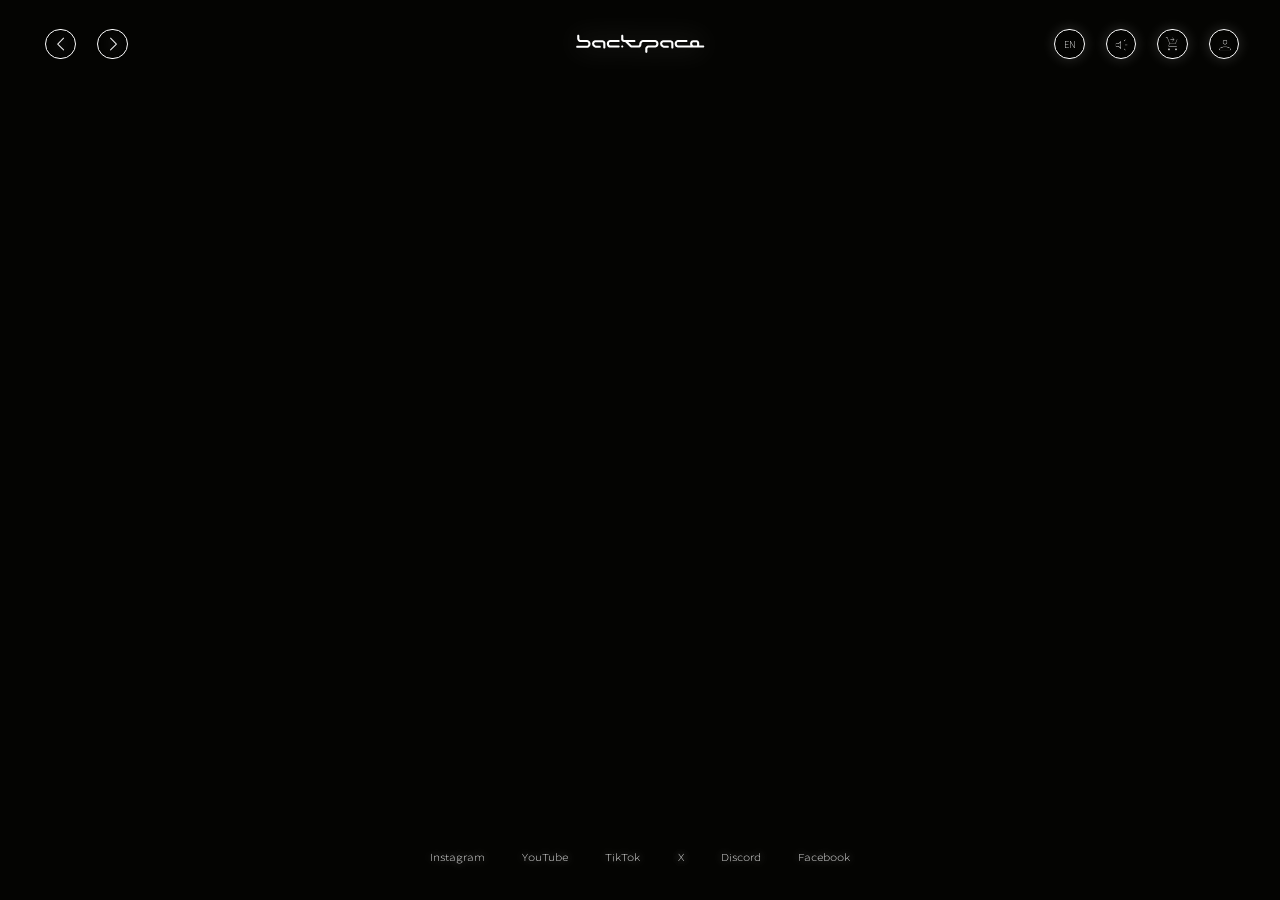
==== commit 617b32dc: "cart: the dedicated cart page — page six (Eric's sixth word, Aug 28) Built from the B-2 frames (outl" ====
--- a/community.html
+++ b/community.html
@@ -243,7 +243,7 @@
     from = sessionStorage.getItem('bs-nav-from');
     sessionStorage.removeItem('bs-nav-from');
   } catch (e) {}
-  window.__bsArrival = (from === 'home' || from === 'software' || from === 'support' || from === 'hardware');
+  window.__bsArrival = (from === 'home' || from === 'software' || from === 'support' || from === 'hardware' || from === 'cart');
   window.__bsArrivalFrom = window.__bsArrival ? from : null;
   // Fallback resolve only where the browser cannot run the shared
   // chrome's view-transition morph.
--- a/shared/bs-chrome.css
+++ b/shared/bs-chrome.css
@@ -249,6 +249,35 @@
   --side-menu-shift-x: calc(33px * var(--ui-scale));
   --side-menu-motion: var(--pop-motion);
   --side-menu-fade: var(--pop-fade);
+  /* ── THE WARM MARKER — house vocabulary member two (canon §7), factored
+     from /support with the form subsystem (Aug 28). #f2e7d5 exactly (the
+     frame's core pixel), with the FITTED 3-ring spread halo — measured
+     radial falloff, box-shadows compose in parallel (radii ≤44px).
+     Ranking grammar: dim at rest (--bs-dot-rest), full under the pointer
+     and on the open/hovered owner. Do not harmonize with the signal-red
+     dot or the outline ring — three vocabularies by design (canon §7),
+     four with the blue product dot (Eric ratified Aug 28, below). */
+  --bs-marker-warm: #f2e7d5;
+  --bs-marker-warm-glow:
+    0 0 calc(9px  * var(--ui-scale))                              rgba(242, 231, 213, .85),
+    0 0 calc(32px * var(--ui-scale)) calc(3px  * var(--ui-scale)) rgba(242, 231, 213, .42),
+    0 0 calc(44px * var(--ui-scale)) calc(14px * var(--ui-scale)) rgba(242, 231, 213, .16);
+  --bs-dot-rest: .45;
+  /* THE BLUE DOT — vocabulary member four: right/product-menu active
+     (Eric, Aug 28: "the blue dot might appear elsewhere in other pages
+     as well" — ratified house-wide, first consumer /hardware). #125277
+     exactly, from the six B-1 frames; 5×5 grammar; y cap-mid solved
+     like every marker. p.5 world palette, per the palette doctrine. */
+  --bs-marker-blue: #125277;
+  /* Form-subsystem rhythm — /support's measured values as the shared
+     defaults (title→divider→value; ink-to-rule distances are MEASURED
+     per face, so retune by re-measuring, never by nudging one side). */
+  --bs-rule: var(--panel-line);
+  --bs-rule-above: calc(14px * var(--ui-scale));
+  --bs-rule-below: calc(8px  * var(--ui-scale));
+  --bs-fld-above:  calc(7px  * var(--ui-scale));
+  --bs-fld-below:  calc(4px  * var(--ui-scale));
+  --bs-label: #ffffff94;
   /* Witness layout anchors (scene-layer vars, lvw/lvh → vw/vh per the
      certified port convention): */
   --edge-x: max(clamp(34px, 3.8vw, 68px), env(safe-area-inset-left, 0px), env(safe-area-inset-right, 0px));
@@ -360,12 +389,12 @@
 a#bs-wordmark-link { display: contents; }
 /* Section pages share the wordmark-as-control grammar; the gate widens by
    one page name as each section lands (community: Aug 23). */
-body:is([data-bs-page="software"], [data-bs-page="community"], [data-bs-page="support"]) #bs-wordmark {
+body:is([data-bs-page="software"], [data-bs-page="community"], [data-bs-page="support"], [data-bs-page="hardware"], [data-bs-page="cart"]) #bs-wordmark {
   pointer-events: auto; cursor: var(--cursor-target);
   transition: filter .2s;
 }
-body:is([data-bs-page="software"], [data-bs-page="community"], [data-bs-page="support"]) a#bs-wordmark-link:hover #bs-wordmark,
-body:is([data-bs-page="software"], [data-bs-page="community"], [data-bs-page="support"]) a#bs-wordmark-link:focus-visible #bs-wordmark {
+body:is([data-bs-page="software"], [data-bs-page="community"], [data-bs-page="support"], [data-bs-page="hardware"], [data-bs-page="cart"]) a#bs-wordmark-link:hover #bs-wordmark,
+body:is([data-bs-page="software"], [data-bs-page="community"], [data-bs-page="support"], [data-bs-page="hardware"], [data-bs-page="cart"]) a#bs-wordmark-link:focus-visible #bs-wordmark {
   filter: drop-shadow(0 0 18px rgba(255,255,255,0.55));
 }
 a#bs-wordmark-link:focus-visible { outline: none; }
@@ -921,6 +950,354 @@
   }
 }
 
+/* ── bs-window--diag — THE DIAGONAL DRAW, REVIVED (Eric, Aug 28: the
+   product frames draw the second lower-right triangle because the design
+   team designed against the v2 mechanic — "bring back the old diagonally
+   expansion frame draw from the support page and use it here").
+   A VARIANT, not a supersession: the waterfall above stays the mechanic
+   on /support where Eric feel-ruled it; /hardware mounts this one. The
+   mechanic is v2's own (shared/bs-window.css, the frozen review record),
+   re-expressed against the merged structure and the frame-measured
+   tokens: at rest the window IS the seed square — the two corner
+   triangles co-located; on .is-open the lower-right triangle TRAVELS to
+   the far corner while the host's clip-path draws the fill out behind it,
+   both on one duration + curve (--expand-curve), so wide/tall/mixed
+   expansion falls out of the target ratio alone. Content fades once the
+   frame lands. Removing .is-open retracts to the seed square — v2's own
+   free close. The fill lives on the HOST here (v2 structure): the clip is
+   never line-thin, so the triangles are never sheared the way the
+   waterfall's line phase would shear them. ::after is the TRAVELER, not
+   the fill — everything else (::before origin triangle, content fade,
+   .is-hidden absence) is the merged subsystem's own. */
+.bs-window--diag {
+  background: var(--bsw-fill);
+  clip-path: inset(0 calc(100% - var(--bsw-corner)) calc(100% - var(--bsw-corner)) 0);
+  transition:
+    clip-path  var(--pop-duration) var(--expand-curve),
+    height     var(--pop-duration) var(--expand-curve),
+    opacity    var(--pop-fade),
+    visibility 0s;
+}
+.bs-window--diag::after {
+  inset: auto;                       /* the fill layer becomes the traveler */
+  top: 0; left: 0;
+  width: var(--bsw-corner);
+  height: var(--bsw-corner);
+  z-index: 2;
+  clip-path: none;
+  filter: var(--bsw-glow);
+  background: linear-gradient(to bottom right,
+    transparent calc(50% - .5px), var(--ink) calc(50% + .5px));
+  transition:
+    top  var(--pop-duration) var(--expand-curve),
+    left var(--pop-duration) var(--expand-curve);
+}
+.bs-window--diag.is-open { clip-path: inset(0 0 0 0); }
+.bs-window--diag.is-open::after {
+  animation: none;                   /* the waterfall never runs on this variant */
+  top:  calc(100% - var(--bsw-corner));
+  left: calc(100% - var(--bsw-corner));
+}
+.bs-window--diag.is-hidden::after { animation: none; clip-path: none; }
+@media (prefers-reduced-motion: reduce) {
+  /* Same cascade trap as the waterfall's (see above): the blanket
+     .bs-window reduce rules sit at lower specificity than this variant's
+     own declarations, so each is repeated at the state selectors' rank. */
+  .bs-window--diag { transition: opacity var(--pop-fade), visibility 0s; }
+  .bs-window--diag.is-hidden { transition: opacity var(--pop-fade), visibility 0s var(--pop-fade-duration); }
+  .bs-window--diag::after, .bs-window--diag.is-open::after { transition: none; }
+}
+
+/* ══════════════════════════════════════════════════════════════════════
+   THE THREE FACTORINGS — CSS halves (product phase, Aug 28; the engine
+   halves and the ratification note live in bs-chrome.js under the same
+   banner). /support's certified page-side rules, moved verbatim; only
+   names and tokens changed hands (sup-* → bs-*, page tokens → the :root
+   defaults above). Placement stays page-side everywhere — the shared
+   sheet carries component mechanics only.
+   ══════════════════════════════════════════════════════════════════════ */
+
+/* ── 1a. The sub-list accordion — a second level INSIDE a menu. Each item
+   owns a SLOT; the sub-list lives inside its parent's slot rather than as
+   a sibling in the menu grid (a collapsed sibling would still take the
+   grid's gap on both sides). Inside the slot, a collapsed list
+   contributes exactly nothing. The slot is itself a grid so the item's
+   negative hit-area margins cannot collapse against it. */
+.bs-menu-slot { display: grid; }
+.bs-sublist-wrap {
+  display: grid;
+  grid-template-rows: 0fr;
+  transition: grid-template-rows var(--pop-motion);
+}
+.bs-sublist-wrap.is-on { grid-template-rows: 1fr; }
+.bs-sublist {
+  overflow: hidden;
+  display: grid;
+  gap: calc(16px * var(--ui-scale));
+}
+/* THE LAST ITEM'S DESCENDERS live inside this clip (measured on
+   /support): room is padding on the LAST CHILD, deliberately NOT on the
+   clipped list — border-box props a 0-height box open at its own padding
+   and breaks the closed-contributes-nothing invariant. */
+.bs-sublist > :last-child { padding-bottom: calc(8px * var(--ui-scale)); }
+.bs-sublist > :last-child.is-chosen::before {
+  top: calc(50% - 4px * var(--ui-scale));
+}
+.bs-sublist > :first-child { margin-top: calc(18px * var(--ui-scale)); }
+.bs-subitem {
+  position: relative;
+  /* Indented to sit under the POPPED parent's label; the box HUGS the
+     label rather than stretching across the menu column (an unbounded
+     box makes the empty gutter a click target — the measured fault). */
+  padding-left: var(--side-menu-shift-x);
+  width: max-content; max-width: 100%;
+  justify-self: start;
+  display: flex; align-items: center;
+  background: none; border: 0;
+  color: var(--text-soft);
+  font-family: var(--font-ui); font-weight: 300;
+  font-size: calc(12px * var(--ui-scale));
+  line-height: calc(14px * var(--ui-scale));
+  letter-spacing: 0; white-space: nowrap; text-align: left;
+  text-shadow: var(--glow-text-word);
+  cursor: var(--cursor-target);
+  /* LABELED PERF DEVIATION (measured on /support, now the SHARED
+     default): text-shadow is NOT transitioned — the glow SNAPS on (one
+     paint of the finished chain; the certified .2s ease repainted twelve
+     growing shadows per frame across a swept list). */
+  transition: color .16s;
+}
+/* The hover chain is --glow-text-icons-word VERBATIM minus its 184px
+   ring — the swept-surface rider (canon §5.5): the 184px kernel was
+   profiled as the entire lag on /support's list (14.6→8.5 ms/frame),
+   and every .bs-subitem surface is a swept list by construction. The
+   TOKEN is untouched; the trim is the class's own. */
+.bs-subitem.kb-hover, .bs-subitem:focus-visible {
+  color: #fff; outline: none;
+  text-shadow:
+    0 0 9.6px rgba(255,255,255,1), 0 0 9.6px rgba(255,255,255,1),
+    0 0 24px rgba(255,255,255,0.95), 0 0 24px rgba(255,255,255,0.95),
+    0 0 48px rgba(255,255,255,0.75), 0 0 48px rgba(255,255,255,0.75),
+    0 0 96px rgba(255,255,255,0.5),
+    0 0 9.6px rgb(255 255 255 / calc(min(1, var(--wg-fh, 0)))),
+    0 0 9.6px rgb(255 255 255 / calc(min(1, var(--wg-fh, 0)))),
+    0 0 24px rgb(255 255 255 / calc(min(0.95, var(--wg-fh, 0) * 0.95))),
+    0 0 24px rgb(255 255 255 / calc(min(0.95, var(--wg-fh, 0) * 0.95)));
+}
+.bs-subitem.is-chosen { color: #fff; font-weight: 600; }
+/* THE HOLLOW RING — vocabulary member three: a chosen sub-item carries
+   the signal-red OUTLINE ring in the parent's own left gutter. */
+.bs-subitem.is-chosen::before {
+  content: ''; position: absolute; left: 0; top: 50%;
+  width: calc(5px * var(--ui-scale)); height: calc(5px * var(--ui-scale));
+  border: 1px solid var(--color-signal-red);
+  border-radius: 50%;
+  box-shadow: 0 0 calc(9px * var(--ui-scale)) rgba(157, 31, 0, .45);
+  transform: translateY(-50%);
+}
+
+/* ── 1b. The plate stack — the right-hand detail column; rows expand
+   DOWNWARD in place, one at a time. Container placement is page-side;
+   this class carries the mechanics. */
+.bs-stack {
+  display: grid;
+  grid-auto-rows: max-content;
+  gap: calc(10px * var(--ui-scale));
+  overflow: hidden auto;
+  overscroll-behavior: contain;
+  scrollbar-width: thin;
+  scrollbar-color: #ffffff5c transparent;
+  opacity: 0; visibility: hidden; pointer-events: none;
+  transition: opacity var(--pop-fade), visibility 0s var(--pop-fade-duration);
+}
+.bs-stack.is-on {
+  opacity: 1; visibility: visible; pointer-events: auto;
+  transition: opacity var(--pop-fade), visibility 0s;
+}
+.bs-plate {
+  position: relative;
+  display: block; width: 100%;
+  border: 0; margin: 0;
+  background: var(--bsw-fill);
+  padding: calc(20px * var(--ui-scale)) calc(34px * var(--ui-scale));
+  text-align: left;
+  cursor: var(--cursor-target);
+  transition: background .16s;
+}
+.bs-plate-title {
+  display: block;
+  color: var(--text-soft);
+  font-family: var(--font-sans); font-weight: 300;
+  font-size: calc(13px * var(--ui-scale));
+  line-height: calc(18px * var(--ui-scale));
+  letter-spacing: .01em;
+  transition: color .16s, text-shadow .2s ease;
+}
+/* The plate's marker — on the RIGHT (the company, Aug 25): the warm
+   marker with the fitted halo, ranked dim at rest / full on the plate
+   under the pointer / full on the open plate. y is SOLVED into
+   --bs-dot-y from the title's own metrics (C.capMid). */
+.bs-plate::after {
+  content: ''; position: absolute;
+  right: calc(34px * var(--ui-scale));
+  top: var(--bs-dot-y, calc(29px * var(--ui-scale)));
+  width: calc(5px * var(--ui-scale)); height: calc(5px * var(--ui-scale));
+  background: var(--bs-marker-warm); border-radius: 50%;
+  box-shadow: var(--bs-marker-warm-glow);
+  transform: translateY(-50%);
+  opacity: var(--bs-dot-rest);
+  transition: opacity .2s ease;
+}
+.bs-plate.kb-hover::after,
+.bs-plate:focus-visible::after,
+.bs-plate.is-open::after { opacity: 1; }
+.bs-plate.kb-hover, .bs-plate:focus-visible { outline: none; background: #fefefe24; }
+.bs-plate.kb-hover .bs-plate-title, .bs-plate:focus-visible .bs-plate-title {
+  color: #fff; text-shadow: var(--glow-text);
+}
+.bs-plate.is-open .bs-plate-title {
+  color: var(--ink); font-weight: 600; text-shadow: var(--glow-text);
+}
+/* The downward expansion: 0fr → 1fr travels to the content's OWN height
+   — the one way to animate to `auto` honestly. House tempo, no local
+   duration. Spans, not divs: the plate is a <button> (phrasing content);
+   the CSS gives them their boxes. */
+.bs-plate-body {
+  display: grid;
+  grid-template-rows: 0fr;
+  transition: grid-template-rows var(--pop-motion);
+}
+.bs-plate.is-open .bs-plate-body { grid-template-rows: 1fr; }
+.bs-plate-body > span { display: block; overflow: hidden; }
+.bs-plate-copy {
+  display: block;
+  margin: calc(14px * var(--ui-scale)) 0 0;
+  color: var(--text-soft);
+  font-family: var(--font-sans); font-weight: 300;
+  font-size: calc(12px * var(--ui-scale));
+  line-height: 1.75;
+}
+
+/* ── 3. The form subsystem — title → divider → value fields, the warm
+   field markers, the option list, the inverted submit plate. The label
+   is a stretched grid item, so its own border IS the full-column rule. */
+.bs-form { display: grid; gap: calc(30px * var(--ui-scale)); }
+.bs-form-grid {
+  display: grid; grid-template-columns: 1fr 1fr;
+  column-gap: calc(61px * var(--ui-scale));
+  row-gap: calc(30px * var(--ui-scale));
+}
+.bs-field { position: relative; display: grid; gap: var(--bs-fld-below); }
+.bs-field--wide { grid-column: 1 / -1; }
+.bs-field > label {
+  text-align: right;
+  color: var(--bs-label);
+  font-family: var(--font-ui); font-weight: 300;
+  font-size: calc(11px * var(--ui-scale));
+  line-height: calc(13px * var(--ui-scale));
+  letter-spacing: .04em;
+  padding-bottom: var(--bs-fld-above);
+  border-bottom: 1px solid var(--bs-rule);
+}
+/* The field's marker answers the pointer (Eric, Aug 25): the dot on the
+   field under the mouse/keyboard glows, every other dot sits dim.
+   :focus-within is the keyboard twin; native :hover is right here —
+   fields are native controls, not machine-cursor surfaces. */
+.bs-field::before {
+  content: ''; position: absolute; left: 0;
+  top: var(--bs-dot-y, calc(6.5px * var(--ui-scale)));   /* cap midpoint — measured */
+  width: calc(5px * var(--ui-scale)); height: calc(5px * var(--ui-scale));
+  background: var(--bs-marker-warm); border-radius: 50%;
+  box-shadow: var(--bs-marker-warm-glow);
+  transform: translateY(-50%);
+  opacity: var(--bs-dot-rest);
+  transition: opacity .2s ease;
+}
+.bs-field:hover::before,
+.bs-field:focus-within::before { opacity: 1; }
+.bs-input, .bs-area {
+  width: 100%;
+  background: none; border: 0; padding: 0;
+  color: var(--ink);
+  font-family: var(--font-ui); font-weight: 600;
+  font-size: calc(13px * var(--ui-scale));
+  line-height: calc(17px * var(--ui-scale));
+  letter-spacing: 0;
+  text-align: right;
+  text-shadow: var(--glow-text);
+  caret-color: var(--ink);
+  cursor: var(--cursor-target);
+  transition: text-shadow .2s ease;
+}
+.bs-input:focus, .bs-area:focus { outline: none; text-shadow: var(--glow-text-hover); }
+.bs-input::placeholder, .bs-area::placeholder { color: #ffffff42; }
+.bs-area {
+  text-align: left; resize: none;
+  min-height: calc(96px * var(--ui-scale));
+  line-height: 1.45;
+}
+/* The option list — right-aligned bold rows on the frames' 27px pitch;
+   the target HUGS its label (an unbounded box makes empty panel a click
+   target — the measured fault), pushed right by the auto margin. */
+.bs-options { margin-top: var(--bs-opt-below, calc(4px * var(--ui-scale))); display: grid; }
+.bs-option {
+  display: block;
+  width: max-content; max-width: 100%;
+  margin-left: auto;
+  padding: 0 0 0 calc(24px * var(--ui-scale));
+  border: 0; background: none;
+  text-align: right;
+  color: var(--ink);
+  font-family: var(--font-ui); font-weight: 600;
+  font-size: calc(13px * var(--ui-scale));
+  line-height: calc(27px * var(--ui-scale));
+  letter-spacing: 0;
+  text-shadow: var(--glow-text);
+  cursor: var(--cursor-target);
+  transition: color .16s, text-shadow .2s ease;
+}
+.bs-option.kb-hover, .bs-option:focus-visible {
+  color: #fff; outline: none;
+  text-shadow: var(--glow-text-hover);
+}
+.bs-option.is-chosen { color: #fff; }
+.bs-foot {
+  display: flex; align-items: flex-end; justify-content: space-between;
+  gap: calc(24px * var(--ui-scale));
+  margin-top: calc(6px * var(--ui-scale));
+}
+.bs-note {
+  margin: 0; max-width: 62%;
+  color: var(--bs-label);
+  font-family: var(--font-sans); font-weight: 300;
+  font-size: calc(11px * var(--ui-scale));
+  line-height: 1.5;
+}
+.bs-note.is-said { color: var(--ink); text-shadow: var(--glow-text); }
+/* Submit — the one INVERTED control in the interface: light plate, dark
+   ink, exactly as the frames draw it. */
+.bs-submit {
+  flex: none;
+  padding: calc(7px * var(--ui-scale)) calc(22px * var(--ui-scale));
+  border: 0; border-radius: 0;
+  background: #ededed;
+  color: #0b0b0a;
+  font-family: var(--font-ui); font-weight: 300;
+  font-size: calc(12px * var(--ui-scale));
+  letter-spacing: .04em;
+  cursor: var(--cursor-target);
+  box-shadow: 0 0 calc(18px * var(--ui-scale)) rgba(255,255,255,.20);
+  transition: background .16s, box-shadow .2s ease;
+}
+.bs-submit:hover, .bs-submit:focus-visible, .bs-submit.kb-hover {
+  background: #fff; outline: none;
+  box-shadow: 0 0 calc(26px * var(--ui-scale)) rgba(255,255,255,.42);
+}
+@media (prefers-reduced-motion: reduce) {
+  .bs-sublist-wrap, .bs-plate-body { transition: none; }
+  .bs-plate::after, .bs-field::before { transition: none; }
+}
+
 /* iOS-style "locked" shake — denied input shakes; nothing fails
    silently. Under reduced motion the shake becomes a non-motion blink. */
 @keyframes bs-shake {
@@ -990,7 +1367,7 @@
   #bs-icons { transition: opacity var(--pop-fade); }
   /* On section pages the corner owns the top-left — the wordmark drops
      to a centered berth below the two top rails instead. */
-  body:is([data-bs-page="software"], [data-bs-page="community"], [data-bs-page="support"]) #bs-wordmark {
+  body:is([data-bs-page="software"], [data-bs-page="community"], [data-bs-page="support"], [data-bs-page="hardware"], [data-bs-page="cart"]) #bs-wordmark {
     left: 50%; transform: translateX(-50%);
     top: calc(100px * var(--ui-scale));
     width: 104px;
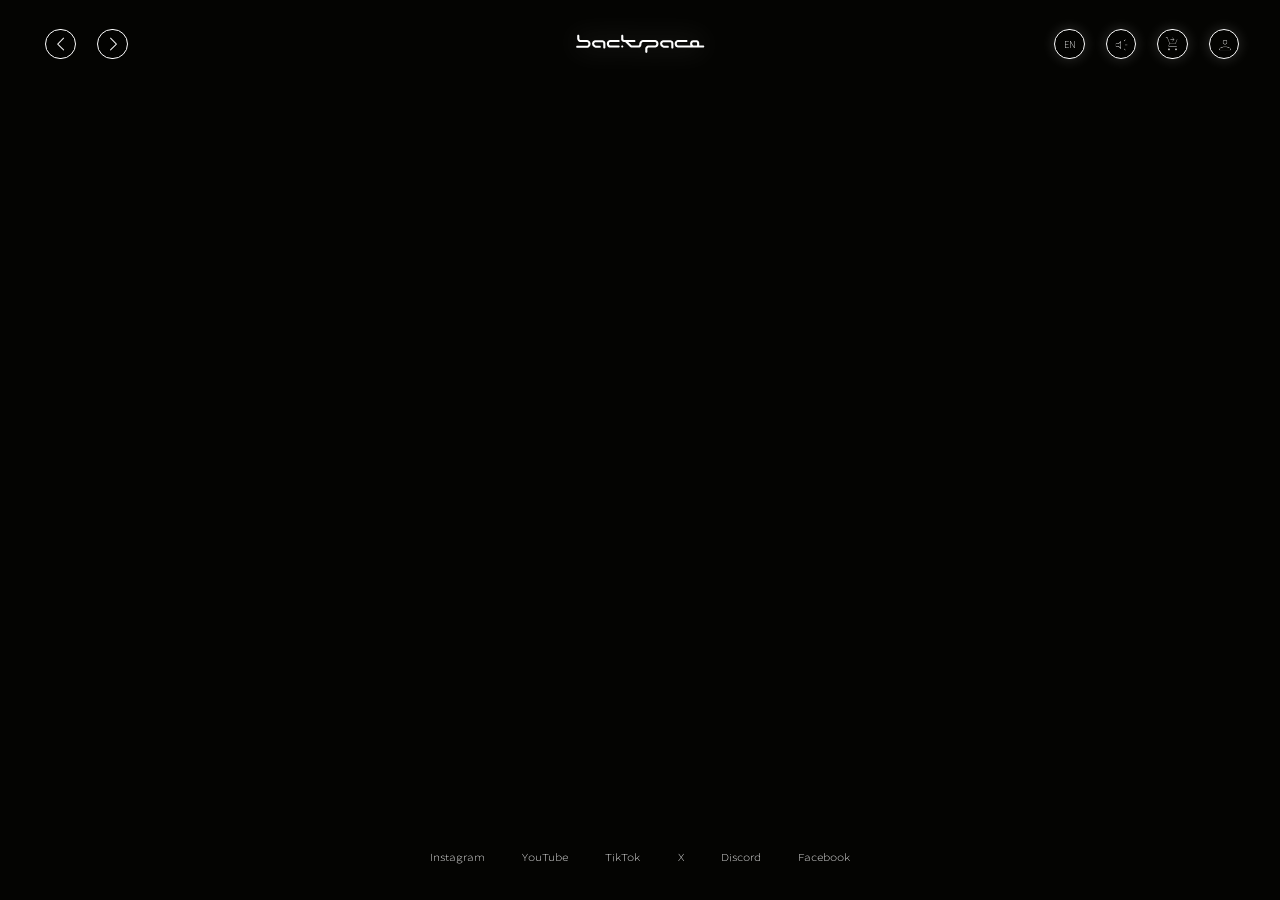
==== commit 4b67599b: "THE HOTNESS LAW — every bloom item at the hardware menu item's hotness (Eric, Sept 2-3) - one ring s" ====
--- a/community.html
+++ b/community.html
@@ -84,7 +84,10 @@
     font-size: calc(14px * var(--ui-scale));
     line-height: calc(15px * var(--ui-scale));
     letter-spacing: 0; white-space: nowrap;
-    text-shadow: var(--glow-text-word);
+    /* HOTNESS LAW (Eric, Sept 2-3): no resting glow (hoverable); lit on the
+       one ring set at the solved intensity (Instagram 1.79 … X 3.57, the
+       BLOOM table per string; surface default 2.003). */
+    --bloom-g: 2.003;
     background: none; border: 0; padding: 0;
     cursor: var(--cursor-target);
     transition: color 0.16s, text-shadow 0.2s ease;
@@ -101,7 +104,7 @@
      visually unchanged. Equation + dataset: reports/glow_audit.md. */
   .bs-social-link.kb-hover, .bs-social-link:focus-visible {
     color: #fff; outline: none;
-    text-shadow: var(--glow-text-icons-word);
+    text-shadow: var(--bloom-lit);
   }
   @media (max-width: 560px) {
     /* PROVISIONAL: narrow portrait alone may wrap — collision rule only,
@@ -148,7 +151,7 @@
     width: min(34vw, 420px); min-width: 280px;
     padding: calc(24px * var(--ui-scale));
     color: #fff; text-align: center;
-    text-shadow: var(--glow-text);
+    text-shadow: var(--bloom-rest);   /* standing copy (HOTNESS LAW) */
     background: #0c0c0cd6;
     border: 1px solid #ffffff52;
     box-shadow: 0 0 80px #ffffff1f;
--- a/shared/bs-chrome.css
+++ b/shared/bs-chrome.css
@@ -80,6 +80,13 @@
   /* The HOME MENU's interactive recipe (Aug 20): resting glow + two
      wider, softer halos. The icon bars use the pair below instead. */
   --glow-text-hover:  0 0 9.6px rgba(255,255,255,0.92), 0 0 24px rgba(255,255,255,0.5), 0 0 46px rgba(255,255,255,0.28);
+  /* THE PLATE BLOOM (Eric, Aug 31) — the filled pill's two-rung hover
+     halo, tokenized so the fold is one edit. PROVISIONAL member of the
+     glow family: the 12/30×ui rungs were ruled by eye against the +
+     chip (off the 9.6/24/46 calibrated ladder) and await the GM's
+     token fold + a rule-6-style normalization pass — plate AREA may
+     want the size-honesty the word glow got. */
+  --glow-plate-hover: 0 0 calc(12px * var(--ui-scale)) rgba(255,255,255,0.9), 0 0 calc(30px * var(--ui-scale)) rgba(255,255,255,0.45);
   /* The ICON BAR pair — ONE DESIGN TOKEN, TWO RENDERINGS (RULED, Eric,
      Aug 23): glyphs "use" --glow-text-icons in the token sense — the
      filter chain below is that token's glyph-side derivation, not an
@@ -96,35 +103,39 @@
      anchor; never touch reach without a reach ruling. */
   --glow-icon-hover:  brightness(2) drop-shadow(0 0 3px rgba(255,255,255,1)) drop-shadow(0 0 4px rgba(255,255,255,0.9)) drop-shadow(0 0 7px rgba(255,255,255,0.82)) drop-shadow(0 0 12px rgba(255,255,255,0.18)) drop-shadow(0 0 20px rgba(255,255,255,0.03));
   --glow-text-icons:  0 0 9.6px rgba(255,255,255,1), 0 0 9.6px rgba(255,255,255,1), 0 0 24px rgba(255,255,255,0.95), 0 0 24px rgba(255,255,255,0.95), 0 0 48px rgba(255,255,255,0.75), 0 0 48px rgba(255,255,255,0.75), 0 0 96px rgba(255,255,255,0.5), 0 0 184px rgba(255,255,255,0.3);
-  /* WHOLE-WORD NORMALIZATION (Eric, Aug 23 — glow law rule 6, EQUATION
-     FORM; supersedes the same-day 1-char bucket, identical landing for
-     the live X). Letter halos sum by kernel coverage, so a word's glow
-     climbs with letter count toward a plateau — short words read
-     dimmer (X measured 0.60x the long platforms' contour on hover).
-     Eric's ruling: one intensity for every smaller text icon
-     regardless of length; homepage main menu excluded. The machine
-     solves, per element and state, with fitted constants per context
-     (row/capsule face vs tray face):
-         raw(n) = P  - D *e^(-k (n-1))   uncompensated contour light
-         fp(n)  = P' - D'*e^(-k'(n-1))   contour light at full paste
-         f(n)   = clamp((T - raw(n)) / (fp(n) - raw(n)), 0, 1)
-     and writes f into --wg-fr/--wg-fh (see normalizeWordGlow in the
-     js). The comp rings below scale by f — rule 3's paste-the-layer,
-     delivered fractionally; never a widened radius. f=0 renders these
-     tokens visually identical to the certified pair, so long words
-     change by nothing they can see (comp alphas 0-0.07). Constants,
-     the 2-4-words-per-length dataset, closed-loop flatness (rest
-     30.0-31.8 across n=1..6, hover 75.3-81.1, vs 25-31 / 49-78
-     uncompensated), and the recorded residuals (mid-band ~5% under
-     target, no live consumer; 1-char tray saturates -9%, none exists;
-     damping side unbuilt, no consumer; CJK re-measures when CN lands):
-     reports/glow_audit.md.
-     DECLARATION SITE: the two word tokens are declared on the SCOPE
-     ELEMENTS below, not here — var() inside a custom property
-     substitutes at the DECLARING element, so a :root declaration would
-     bake the root's --wg-f* (unset → 0) into the inherited value and
-     the per-element solve could never reach the formula. Do not move
-     them back to :root. */
+  /* ══════════════ 6. THE HOTNESS LAW (Eric, Sept 2-3, 2026) ══════════════
+     Supersedes the whole-word normalization (rule 6 in equation form,
+     Aug 23) and its fitted curves. Eric's word: "make all bloom items
+     glow at the same visual hotness as the hardware page's menu sub
+     item" — smaller glyphs, shorter words and smaller fonts read dimmer
+     because a blur sitting on thin or small ink is mostly empty.
+     HOTNESS = the light the glow ADDS in the first 3px outside the ink
+     (the near-halo mean, measured on the real compositor). THE
+     REFERENCE = the hardware class-menu item `desk`: LIT 56.5 (its
+     3-ring recipe on weight 600 / #fff), REST 16.9 (one 9.6px @ .58
+     ring on weight 300). Two classes: HOVERABLE surfaces glow only when
+     lit (no resting glow — Eric, Sept 3); STANDING surfaces (titles that
+     never hover: OASIS, ORDER SUMMARY, the current crumb, copy lines)
+     glow at rest at the reference's rest hotness.
+     ONE RING SET (the reference's 9.6 / 24 / 46 @ .92 / .5 / .28) and ONE
+     NUMBER PER ELEMENT, --bloom-g (intensity, in copies of the tight
+     rings): g < 1 multiplies every ring's alpha (big / bold items come
+     down); g > 1 keeps the rings at their own alphas and PASTES the tight rings (9.6 / 24)
+     again at alpha (g − 1), twice at (g − 2), thrice at (g − 3) —
+     smaller / thinner items get MORE rings, never a wider radius (rule
+     3). Solved per element by measurement (the harness in
+     reports/tools; the formula: g is the root of hotness(g) = 56.5, two
+     measurements + one secant step land within 3%). Values shipped
+     STATIC in the pair's BLOOM table (bs-chrome.js normalizeBloom:
+     per-surface defaults in CSS, per-string values from the harness);
+     the runtime canvas solver is the next step once calibrated.
+     DECLARATION SITE: the bloom tokens are declared on `body *` (every
+     element declares its own copy) because var() inside a custom
+     property substitutes at the DECLARING element — a :root declaration
+     would bake the root's --bloom-g into every element. Rings whose
+     paste alpha resolves to 0 are transparent and paint nothing
+     visible. Measured record: reports/gm_session_2026-09-02_token_pass.md
+     §hotness; reports/tools/hotness_study.js. */
   /* The utility cluster runs 25% larger than the base UI scale (Eric). */
   --icons-scale: calc(var(--ui-scale) * 1.25);
   --font-display: "Syncopate", "Chill Duan Sans", ui-sans-serif, system-ui, sans-serif;
@@ -289,14 +300,48 @@
   --committed-ink: #fefefe;
 }
 
-/* Rule-6 word tokens — declared on the scope so var(--wg-f*) resolves
-   per element (see the :root law block for the equation and why these
-   cannot live at :root). Values: certified base rings + comp rings
-   scaled by the element's solved deficit fraction; f=0 = certified. */
-.bs-social-link, .site-primary-nav__link, .bs-tray-item, .bs-head, .bs-round, .bs-subitem {
-  --glow-text-word: 0 0 9.6px rgba(255,255,255,0.58), 0 0 9.6px rgb(255 255 255 / calc(min(0.58, var(--wg-fr, 0) * 0.58)));
-  --glow-text-icons-word: 0 0 9.6px rgba(255,255,255,1), 0 0 9.6px rgba(255,255,255,1), 0 0 24px rgba(255,255,255,0.95), 0 0 24px rgba(255,255,255,0.95), 0 0 48px rgba(255,255,255,0.75), 0 0 48px rgba(255,255,255,0.75), 0 0 96px rgba(255,255,255,0.5), 0 0 184px rgba(255,255,255,0.3), 0 0 9.6px rgb(255 255 255 / calc(min(1, var(--wg-fh, 0)))), 0 0 9.6px rgb(255 255 255 / calc(min(1, var(--wg-fh, 0)))), 0 0 24px rgb(255 255 255 / calc(min(0.95, var(--wg-fh, 0) * 0.95))), 0 0 24px rgb(255 255 255 / calc(min(0.95, var(--wg-fh, 0) * 0.95)));
-}
+/* THE HOTNESS LAW's tokens — declared on EVERY element (declaration-site
+   law, see the :root law block §6). --bloom-g is the element's intensity
+   (default 1 = the reference's own recipe); --bloom-g-rest the same for
+   standing rest glows. Consumers: text-shadow: var(--bloom-lit) on the
+   lit rung of every hoverable text; var(--bloom-rest) on standing
+   surfaces; filter: var(--bloom-icon) on glyph icons (the glyph-side
+   derivation of the same law: its passes scale by the same g). */
+body * {
+  --bloom-lit:
+    0 0 9.6px rgb(255 255 255 / calc(min(.92, .92 * var(--bloom-g, 1)))),
+    0 0 24px  rgb(255 255 255 / calc(min(.5,  .5  * var(--bloom-g, 1)))),
+    0 0 46px  rgb(255 255 255 / calc(min(.28, .28 * var(--bloom-g, 1)))),
+    0 0 9.6px rgb(255 255 255 / calc(clamp(0, .92 * (var(--bloom-g, 1) - 1), .92))),
+    0 0 24px  rgb(255 255 255 / calc(clamp(0, .5  * (var(--bloom-g, 1) - 1), .5))),
+    0 0 9.6px rgb(255 255 255 / calc(clamp(0, .92 * (var(--bloom-g, 1) - 2), .92))),
+    0 0 24px  rgb(255 255 255 / calc(clamp(0, .5  * (var(--bloom-g, 1) - 2), .5))),
+    0 0 9.6px rgb(255 255 255 / calc(clamp(0, .92 * (var(--bloom-g, 1) - 3), .92))),
+    0 0 24px  rgb(255 255 255 / calc(clamp(0, .5  * (var(--bloom-g, 1) - 3), .5)));
+  --bloom-rest: 0 0 9.6px rgb(255 255 255 / calc(min(.58, .58 * var(--bloom-g-rest, 1))));
+  --bloom-icon: brightness(2)
+    drop-shadow(0 0 3px  rgb(255 255 255 / calc(min(1,   1   * var(--bloom-g, 1)))))
+    drop-shadow(0 0 4px  rgb(255 255 255 / calc(min(.9,  .9  * var(--bloom-g, 1)))))
+    drop-shadow(0 0 7px  rgb(255 255 255 / calc(min(.82, .82 * var(--bloom-g, 1)))))
+    drop-shadow(0 0 12px rgb(255 255 255 / calc(min(.18, .18 * var(--bloom-g, 1)))))
+    drop-shadow(0 0 20px rgb(255 255 255 / calc(min(.03, .03 * var(--bloom-g, 1)))))
+    drop-shadow(0 0 4px  rgb(255 255 255 / calc(clamp(0, .9  * (var(--bloom-g, 1) - 1), .9))))
+    drop-shadow(0 0 7px  rgb(255 255 255 / calc(clamp(0, .82 * (var(--bloom-g, 1) - 1), .82))));
+}
+/* Per-surface intensity defaults (the harness's medians, Sept 3); the
+   machine's BLOOM table refines them per string (normalizeBloom). */
+.bs-item { --bloom-g: .926; }
+body[data-bs-page="home"] .bs-item { --bloom-g: .907; }
+.site-primary-nav__link { --bloom-g: 1.815; }
+.bs-tray-item, #bs-lang { --bloom-g: 2.547; }
+.bs-subitem { --bloom-g: 1.963; }
+.bs-option { --bloom-g: 1.115; }
+.bs-round img, .bs-head img, .site-round-button svg, .site-primary-nav__forward-button svg { --bloom-g: 1.056; }
+/* The › chevron inside the CLOSED pill is clipped by the circle (overflow
+   hidden), which eats part of its halo — its closed-state intensity is
+   solved separately from the open capsule's. */
+.site-primary-nav__forward-button svg { --bloom-g: .98; }                       /* open capsule (solved) */
+.site-primary-nav:not(.is-open) .site-primary-nav__forward-button svg { --bloom-g: 1.28; }   /* closed circle (solved) */
 
 /* Retina cut for the ring cursor where cursor+image-set parses (the
    spec's own progressive pattern: unsupporting engines keep the plain
@@ -460,7 +505,7 @@
 .bs-round img, .bs-head img {
   width: calc(23px * var(--icons-scale)); height: calc(23px * var(--icons-scale));
   display: block;
-  filter: drop-shadow(0 0 6px rgba(255,255,255,0.35));
+  /* HOTNESS LAW: hoverable glyphs carry no resting glow (Eric, Sept 3). */
 }
 #bs-cart img { width: calc(20px * var(--icons-scale)); height: calc(20px * var(--icons-scale)); }
 @media (hover: hover) and (pointer: fine) {
@@ -468,7 +513,7 @@
   /* Hover-glow rule (Eric): EXPANDABLE controls glow on their SUB items
      only (the heads just lift color); a NON-expandable control — the
      cart — glows itself. */
-  .bs-round:hover img { filter: var(--glow-icon-hover); }
+  .bs-round:hover img { filter: var(--bloom-icon); }
 }
 /* Keyboard twins of the hover state: the native Tab cursor, and the
    A/D icon-bar cursor (.kb-hover — same class the menu rail uses).
@@ -476,9 +521,9 @@
    Enter is what expands); text heads bloom via text-shadow, glyph
    heads via the filter chain. */
 .bs-round:focus-visible, .bs-head:focus-visible,
-.bs-round.kb-hover, .bs-head.kb-hover { color: #fff; outline: none; text-shadow: var(--glow-text-icons-word); }
+.bs-round.kb-hover, .bs-head.kb-hover { color: #fff; outline: none; text-shadow: var(--bloom-lit); }
 .bs-round:focus-visible img, .bs-round.kb-hover img,
-.bs-head.kb-hover img { filter: var(--glow-icon-hover); }
+.bs-head.kb-hover img { filter: var(--bloom-icon); }
 .bs-round img, .bs-head img { transition: filter 0.2s ease; }
 /* STATE-LADDER DISCIPLINE (Eric): the outer glow is backspace's
    translation of softfractal's ink-FOCUSED state — it lives in exactly
@@ -486,7 +531,7 @@
    (items, or the volume fill), so the head hands its glow off; only the
    color lift remains on the "held" parent. */
 .bs-pill.is-open .bs-head { text-shadow: none; }
-.bs-pill.is-open .bs-head img { filter: drop-shadow(0 0 6px rgba(255,255,255,0.35)); }
+.bs-pill.is-open .bs-head img { filter: none; }
 /* Sound mute slash — .site-utility-nav__sound-control::after port
    (muted: slash at .9, icon dimmed to .45). */
 #bs-sound::after {
@@ -531,14 +576,13 @@
    ~27px of air between elements. */
 #bs-pill-account .bs-tray-item { height: calc(45px * var(--icons-scale)); }
 @media (hover: hover) and (pointer: fine) {
-  /* Word token everywhere in scope — rule 6's normalization rides the
-     per-element --wg-f* vars (0 for every live tray string: 2-char is
-     the tray context's own norm). */
-  .bs-tray-item:hover { color: #fff; text-shadow: var(--glow-text-icons-word); }
-  .bs-tray-item:hover img { filter: var(--glow-icon-hover); }
-}
-.bs-tray-item:focus-visible, .bs-tray-item.kb-hover { color: #fff; outline: none; text-shadow: var(--glow-text-icons-word); }
-.bs-tray-item:focus-visible img, .bs-tray-item.kb-hover img { filter: var(--glow-icon-hover); }
+  /* HOTNESS LAW: the tray texts light on the one ring set at their solved
+     intensity (EN 2.32 · ZH 2.55 · JA 2.76 · ES 2.55 — the BLOOM table). */
+  .bs-tray-item:hover { color: #fff; text-shadow: var(--bloom-lit); }
+  .bs-tray-item:hover img { filter: var(--bloom-icon); }
+}
+.bs-tray-item:focus-visible, .bs-tray-item.kb-hover { color: #fff; outline: none; text-shadow: var(--bloom-lit); }
+.bs-tray-item:focus-visible img, .bs-tray-item.kb-hover img { filter: var(--bloom-icon); }
 .bs-tray-item.is-current { color: #fff; }
 /* Volume bar (mockup 1:1): a track filling the pill below the speaker,
    with a white capsule fill anchored at the bottom, glowing. */
@@ -601,7 +645,7 @@
   line-height: calc(15px * var(--ui-scale));
   letter-spacing: 0;
   text-align: left; white-space: nowrap;
-  text-shadow: var(--glow-text);
+  /* HOTNESS LAW: no resting glow on a hoverable item (Eric, Sept 3). */
   background: none; border: 0; padding: 0;
   display: flex; align-items: center;   /* re-centers the label in the taller hit box */
   position: relative;
@@ -626,13 +670,13 @@
    only cursor drifts from the machine the moment focus is cleared
    programmatically (idle reset under a parked pointer, Escape, sticky
    touch suppression on hybrid laptops). One focus variable, ruthlessly. */
-.bs-item.kb-hover { color: #fff; text-shadow: var(--glow-text-hover); }
+.bs-item.kb-hover { color: #fff; text-shadow: var(--bloom-lit); }
 .bs-item.kb-hover > span { transform: translateX(var(--side-menu-shift-x)); }
 .bs-item.kb-hover::before { opacity: 1; }
-.bs-item:focus-visible { color: #fff; outline: none; text-shadow: var(--glow-text-hover); }
+.bs-item:focus-visible { color: #fff; outline: none; text-shadow: var(--bloom-lit); }
 /* Committed lock — held out, dot on, glow held (weight already 600 at
    rest, as in the demo's home menu). */
-.bs-item.active { color: #fff; text-shadow: var(--glow-text-hover); }
+.bs-item.active { color: #fff; text-shadow: var(--bloom-lit); }
 .bs-item.active > span { transform: translateX(var(--side-menu-shift-x)); }
 .bs-item.active::before { opacity: 1; }
 
@@ -687,13 +731,13 @@
 .site-round-button svg,
 .site-primary-nav__forward-button svg {
   width: calc(23px * var(--icons-scale)); height: calc(23px * var(--icons-scale));
-  filter: drop-shadow(0 0 6px rgba(255,255,255,0.35));
+  /* HOTNESS LAW: no resting glow on hoverable glyphs (Eric, Sept 3). */
   transition: filter 0.2s ease;
 }
 .site-round-button:hover, .site-round-button:focus-visible,
 .site-round-button.kb-hover { color: #fff; outline: none; }
 .site-round-button:hover svg, .site-round-button:focus-visible svg,
-.site-round-button.kb-hover svg { filter: var(--glow-icon-hover); }
+.site-round-button.kb-hover svg { filter: var(--bloom-icon); }
 /* The primary pill — a cluster-size circle that grows into a capsule.
    Witness transition .19s on the house curve → the tempo tokens. */
 .site-primary-nav {
@@ -704,7 +748,6 @@
      circles; the expanded texts reverted — they took too much space). */
   --site-primary-nav-expanded-w: min(calc(523px * var(--ui-scale)), calc(100vw - 130px * var(--ui-scale) - 59px * var(--icons-scale)));
   width: calc(35px * var(--icons-scale)); height: calc(35px * var(--icons-scale));
-  text-shadow: var(--glow-text);
   pointer-events: auto;
   background: rgba(0,0,0,0.24);
   border: 0.3px solid var(--ink);
@@ -722,8 +765,8 @@
    The mouse path stays glowless automatically: hover OPENS the pill,
    and an open pill hands its glow off to the tray (state-ladder
    discipline — the glow lives in exactly one place). */
-.site-primary-nav.kb-hover .site-primary-nav__forward-button svg { filter: var(--glow-icon-hover); }
-.site-primary-nav.kb-hover.is-open .site-primary-nav__forward-button svg { filter: drop-shadow(0 0 6px rgba(255,255,255,0.35)); }
+.site-primary-nav.kb-hover .site-primary-nav__forward-button svg { filter: var(--bloom-icon); }
+.site-primary-nav.kb-hover.is-open .site-primary-nav__forward-button svg { filter: none; }
 .site-primary-nav__forward-button {
   width: calc(35px * var(--icons-scale)); height: 100%;
   color: inherit; cursor: var(--cursor-target); pointer-events: auto;
@@ -751,7 +794,7 @@
   font-size: calc(14px * var(--ui-scale));
   line-height: calc(15px * var(--ui-scale));
   letter-spacing: 0; white-space: nowrap;
-  text-shadow: var(--glow-text-word);   /* rule 6: rest rides the word token (f=0 = certified) */
+  /* HOTNESS LAW: no resting glow (hoverable). */
   cursor: var(--cursor-target);
   opacity: 0; pointer-events: none;
   transform: translateX(calc(-7px * var(--ui-scale)));
@@ -774,7 +817,7 @@
    everything inside the icon bars, and its tray texts bloom on this
    chain. */
 .site-primary-nav__link:hover, .site-primary-nav__link:focus-visible,
-.site-primary-nav__link.kb-hover { color: #fff; outline: none; text-shadow: var(--glow-text-icons-word); }
+.site-primary-nav__link.kb-hover { color: #fff; outline: none; text-shadow: var(--bloom-lit); }
 /* "You are here" — the committed rung, rendered per the witness: full
    ink at weight 600, aria-current, and the dot deliberately struck
    (the witness carries content:none!important armor on this state —
@@ -786,7 +829,7 @@
    glow remains. Applies to the keyboard twin too (pixel parity). */
 .site-primary-nav__link.is-active-nav:hover,
 .site-primary-nav__link.is-active-nav:focus-visible,
-.site-primary-nav__link.is-active-nav.kb-hover { text-shadow: var(--glow-text-word); }
+.site-primary-nav__link.is-active-nav.kb-hover { text-shadow: none; }
 
 /* ══════════════════════════════════════════════════════════════════════
    bs-window — THE panel. No page writes a bespoke one.
@@ -1059,7 +1102,7 @@
   font-size: calc(12px * var(--ui-scale));
   line-height: calc(14px * var(--ui-scale));
   letter-spacing: 0; white-space: nowrap; text-align: left;
-  text-shadow: var(--glow-text-word);
+  /* HOTNESS LAW: no resting glow (hoverable). */
   cursor: var(--cursor-target);
   /* LABELED PERF DEVIATION (measured on /support, now the SHARED
      default): text-shadow is NOT transitioned — the glow SNAPS on (one
@@ -1067,22 +1110,13 @@
      growing shadows per frame across a swept list). */
   transition: color .16s;
 }
-/* The hover chain is --glow-text-icons-word VERBATIM minus its 184px
-   ring — the swept-surface rider (canon §5.5): the 184px kernel was
-   profiled as the entire lag on /support's list (14.6→8.5 ms/frame),
-   and every .bs-subitem surface is a swept list by construction. The
-   TOKEN is untouched; the trim is the class's own. */
+/* HOTNESS LAW: the sub-item lights on the one ring set (46px max — the
+   swept-surface perf rider is satisfied by construction; the 184px ring
+   is gone house-wide). Intensity ≈1.96 (two copies of the tight rings)
+   for the 300-weight rows; per string via the BLOOM table. */
 .bs-subitem.kb-hover, .bs-subitem:focus-visible {
   color: #fff; outline: none;
-  text-shadow:
-    0 0 9.6px rgba(255,255,255,1), 0 0 9.6px rgba(255,255,255,1),
-    0 0 24px rgba(255,255,255,0.95), 0 0 24px rgba(255,255,255,0.95),
-    0 0 48px rgba(255,255,255,0.75), 0 0 48px rgba(255,255,255,0.75),
-    0 0 96px rgba(255,255,255,0.5),
-    0 0 9.6px rgb(255 255 255 / calc(min(1, var(--wg-fh, 0)))),
-    0 0 9.6px rgb(255 255 255 / calc(min(1, var(--wg-fh, 0)))),
-    0 0 24px rgb(255 255 255 / calc(min(0.95, var(--wg-fh, 0) * 0.95))),
-    0 0 24px rgb(255 255 255 / calc(min(0.95, var(--wg-fh, 0) * 0.95)));
+  text-shadow: var(--bloom-lit);   /* THE HOTNESS LAW — the 184px swept-surface trim is moot: the ring set tops out at 46px */
 }
 .bs-subitem.is-chosen { color: #fff; font-weight: 600; }
 /* THE HOLLOW RING — vocabulary member three: a chosen sub-item carries
@@ -1153,10 +1187,10 @@
 .bs-plate.is-open::after { opacity: 1; }
 .bs-plate.kb-hover, .bs-plate:focus-visible { outline: none; background: #fefefe24; }
 .bs-plate.kb-hover .bs-plate-title, .bs-plate:focus-visible .bs-plate-title {
-  color: #fff; text-shadow: var(--glow-text);
+  color: #fff; text-shadow: var(--bloom-lit);
 }
 .bs-plate.is-open .bs-plate-title {
-  color: var(--ink); font-weight: 600; text-shadow: var(--glow-text);
+  color: var(--ink); font-weight: 600;   /* HOTNESS LAW: open = bold, not lit (the glow marks the cursor) */
 }
 /* The downward expansion: 0fr → 1fr travels to the content's OWN height
    — the one way to animate to `auto` honestly. House tempo, no local
@@ -1181,6 +1215,23 @@
 /* ── 3. The form subsystem — title → divider → value fields, the warm
    field markers, the option list, the inverted submit plate. The label
    is a stretched grid item, so its own border IS the full-column rule. */
+/* ── THE FILLED PILL (Eric, Aug 31) — the light-plate commit button's
+   shared grammar: target cursor, the micro transitions, and the
+   two-rung bloom on hover/focus (--glow-plate-hover). Consumers keep
+   their own geometry, type and plate tint, and their one-line hover
+   background lift (ID-styled consumers outrank a class — the lift
+   stays theirs so the cascade stays honest). Six consumers at birth:
+   the + chip, the tray's view-cart/checkout, cart's apply/checkout/
+   kickstarter. ── */
+.bs-fillpill {
+  cursor: var(--cursor-target);
+  transition: background .16s, color .16s, box-shadow .2s ease;
+}
+.bs-fillpill:hover, .bs-fillpill:focus-visible {
+  outline: none;
+  box-shadow: var(--glow-plate-hover);
+}
+
 .bs-form { display: grid; gap: calc(30px * var(--ui-scale)); }
 .bs-form-grid {
   display: grid; grid-template-columns: 1fr 1fr;
@@ -1224,12 +1275,12 @@
   line-height: calc(17px * var(--ui-scale));
   letter-spacing: 0;
   text-align: right;
-  text-shadow: var(--glow-text);
+  /* NO GLOW on typed values (Eric, Aug 31): the ink is the ink — the
+     field's warm dot carries focus, the caret carries the edit. */
   caret-color: var(--ink);
   cursor: var(--cursor-target);
-  transition: text-shadow .2s ease;
-}
-.bs-input:focus, .bs-area:focus { outline: none; text-shadow: var(--glow-text-hover); }
+}
+.bs-input:focus, .bs-area:focus { outline: none; }
 .bs-input::placeholder, .bs-area::placeholder { color: #ffffff42; }
 .bs-area {
   text-align: left; resize: none;
@@ -1252,13 +1303,13 @@
   font-size: calc(13px * var(--ui-scale));
   line-height: calc(27px * var(--ui-scale));
   letter-spacing: 0;
-  text-shadow: var(--glow-text);
+  /* HOTNESS LAW: no resting glow (hoverable). */
   cursor: var(--cursor-target);
   transition: color .16s, text-shadow .2s ease;
 }
 .bs-option.kb-hover, .bs-option:focus-visible {
   color: #fff; outline: none;
-  text-shadow: var(--glow-text-hover);
+  text-shadow: var(--bloom-lit);
 }
 .bs-option.is-chosen { color: #fff; }
 .bs-foot {
@@ -1273,7 +1324,7 @@
   font-size: calc(11px * var(--ui-scale));
   line-height: 1.5;
 }
-.bs-note.is-said { color: var(--ink); text-shadow: var(--glow-text); }
+.bs-note.is-said { color: var(--ink); text-shadow: var(--bloom-rest); }   /* standing copy */
 /* Submit — the one INVERTED control in the interface: light plate, dark
    ink, exactly as the frames draw it. */
 .bs-submit {
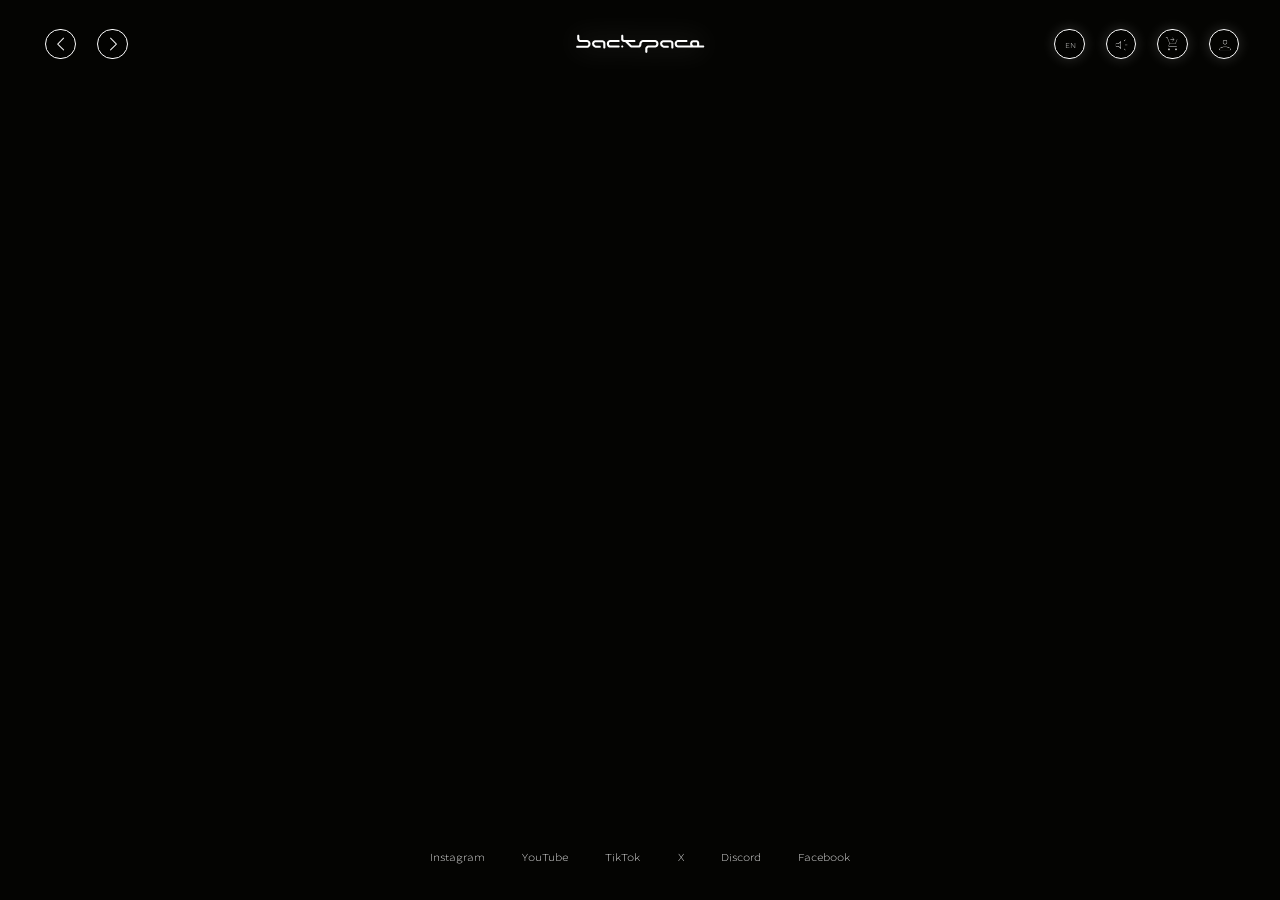
==== commit dc94e87d: "THE TYPE PASS, round one — rungs and weights from the design team's Figma (Eric, Sept 3) Figma sizes" ====
--- a/community.html
+++ b/community.html
@@ -87,7 +87,7 @@
     /* HOTNESS LAW (Eric, Sept 2-3): no resting glow (hoverable); lit on the
        one ring set at the solved intensity (Instagram 1.79 … X 3.57, the
        BLOOM table per string; surface default 2.003). */
-    --bloom-g: 2.003;
+    --bloom-g: 1.75;   /* re-solved Sept 3 */
     background: none; border: 0; padding: 0;
     cursor: var(--cursor-target);
     transition: color 0.16s, text-shadow 0.2s ease;
--- a/shared/bs-chrome.css
+++ b/shared/bs-chrome.css
@@ -111,9 +111,9 @@
      because a blur sitting on thin or small ink is mostly empty.
      HOTNESS = the light the glow ADDS in the first 3px outside the ink
      (the near-halo mean, measured on the real compositor). THE
-     REFERENCE = the hardware class-menu item `desk`: LIT 56.5 (its
-     3-ring recipe on weight 600 / #fff), REST 16.9 (one 9.6px @ .58
-     ring on weight 300). Two classes: HOVERABLE surfaces glow only when
+     REFERENCE = the hardware class-menu item `desk` at its 12 rung (the
+     type pass, Sept 3): LIT 50.6 (its 3-ring recipe on weight 600 /
+     #fff), REST 15.0 (one 9.6px @ .58 ring on weight 300). Two classes: HOVERABLE surfaces glow only when
      lit (no resting glow — Eric, Sept 3); STANDING surfaces (titles that
      never hover: OASIS, ORDER SUMMARY, the current crumb, copy lines)
      glow at rest at the reference's rest hotness.
@@ -125,7 +125,8 @@
      smaller / thinner items get MORE rings, never a wider radius (rule
      3). Solved per element by measurement (the harness in
      reports/tools; the formula: g is the root of hotness(g) = 56.5, two
-     measurements + one secant step land within 3%). Values shipped
+     measurements + one secant step land within 3%; re-solved whenever a
+     rung moves — the type pass re-solved every value). Values shipped
      STATIC in the pair's BLOOM table (bs-chrome.js normalizeBloom:
      per-surface defaults in CSS, per-string values from the harness);
      the runtime canvas solver is the next step once calibrated.
@@ -138,6 +139,22 @@
      §hotness; reports/tools/hotness_study.js. */
   /* The utility cluster runs 25% larger than the base UI scale (Eric). */
   --icons-scale: calc(var(--ui-scale) * 1.25);
+  /* THE EXPANSION FLOOR's standard gap: the cluster's own 24 rhythm (8.8 pads
+     + 6.4 gap between circles), between a capped pill's bottom edge and the
+     content beneath it (Eric, Sept 3: the gap is the set value; the height adapts). */
+  --bs-pill-gap: calc(24px * var(--icons-scale));
+  /* THE PILL EXPANSION (Eric, Sept 3) — one component, three variants
+     (.bs-pill--text / --glyph / --slider), ONE standard height, per-variant
+     row paddings (text rows are shorter, so a pill holds more words; glyph
+     rows are taller, so it holds fewer), a foot under the last row; content
+     beyond the height continues below the edge and the tray scrolls. */
+  --bs-pill-h:         calc(209px * var(--icons-scale));   /* the standard open height (the volume pill's own) */
+  --bs-pill-row-text:  calc(38px  * var(--icons-scale));   /* a word row */
+  --bs-pill-row-glyph: calc(45px  * var(--icons-scale));   /* a glyph row (breathing parity: ~27px of air like the words) */
+  --bs-pill-foot:      calc(8px   * var(--icons-scale));   /* under the last row */
+  /* NO SCROLLBAR ANYWHERE (Eric, Sept 3, superseding the same day's 2px
+     line: "having it doesn't work for a lot of frames"). Every scroll
+     container still scrolls — wheel, keys, touch — with no bar drawn. */
   --font-display: "Syncopate", "Chill Duan Sans", ui-sans-serif, system-ui, sans-serif;
   --font-ui:      "Chill Duan Sans Wide", "Chill Duan Sans", ui-sans-serif, system-ui, sans-serif;
   /* --font-sans omits Octarine until G-Octarine clears. */
@@ -319,29 +336,50 @@
     0 0 9.6px rgb(255 255 255 / calc(clamp(0, .92 * (var(--bloom-g, 1) - 3), .92))),
     0 0 24px  rgb(255 255 255 / calc(clamp(0, .5  * (var(--bloom-g, 1) - 3), .5)));
   --bloom-rest: 0 0 9.6px rgb(255 255 255 / calc(min(.58, .58 * var(--bloom-g-rest, 1))));
+  /* Glyphs: FOUR serial passes (3 / 4 / 7 / 12px), alphas scaled by g and
+     capped at 1. Measured Sept 3 (Chrome tracing, the sound glyph toggled
+     every frame): GPU wait per toggle 2-pass .24ms · 3-pass .37 · 4-pass
+     .36 · the old 5-pass .. 3.18 · a 7-pass 8.53 · the Aug 22 184px chain
+     12.9 — the pass COUNT is the cost, and the fifth pass (20px @ .03,
+     invisible) alone cost ~2.8ms. Four passes reach the reference on
+     every glyph by alpha alone (the harness), so no glyph carries a
+     paste pass. Reach stays inside the Aug 23 envelope (nothing past
+     32px; max 12px now). One glyph blooms at a time under the one-cursor
+     law, so this is the whole per-frame filter cost. */
   --bloom-icon: brightness(2)
-    drop-shadow(0 0 3px  rgb(255 255 255 / calc(min(1,   1   * var(--bloom-g, 1)))))
-    drop-shadow(0 0 4px  rgb(255 255 255 / calc(min(.9,  .9  * var(--bloom-g, 1)))))
-    drop-shadow(0 0 7px  rgb(255 255 255 / calc(min(.82, .82 * var(--bloom-g, 1)))))
-    drop-shadow(0 0 12px rgb(255 255 255 / calc(min(.18, .18 * var(--bloom-g, 1)))))
-    drop-shadow(0 0 20px rgb(255 255 255 / calc(min(.03, .03 * var(--bloom-g, 1)))))
-    drop-shadow(0 0 4px  rgb(255 255 255 / calc(clamp(0, .9  * (var(--bloom-g, 1) - 1), .9))))
-    drop-shadow(0 0 7px  rgb(255 255 255 / calc(clamp(0, .82 * (var(--bloom-g, 1) - 1), .82))));
+    drop-shadow(0 0 3px  rgb(255 255 255 / calc(min(1, 1  * var(--bloom-g, 1)))))
+    drop-shadow(0 0 4px  rgb(255 255 255 / calc(min(1, 1  * var(--bloom-g, 1)))))
+    drop-shadow(0 0 7px  rgb(255 255 255 / calc(min(1, 1  * var(--bloom-g, 1)))))
+    drop-shadow(0 0 12px rgb(255 255 255 / calc(min(1, .3 * var(--bloom-g, 1)))));
 }
 /* Per-surface intensity defaults (the harness's medians, Sept 3); the
    machine's BLOOM table refines them per string (normalizeBloom). */
-.bs-item { --bloom-g: .926; }
-body[data-bs-page="home"] .bs-item { --bloom-g: .907; }
-.site-primary-nav__link { --bloom-g: 1.815; }
-.bs-tray-item, #bs-lang { --bloom-g: 2.547; }
-.bs-subitem { --bloom-g: 1.963; }
-.bs-option { --bloom-g: 1.115; }
-.bs-round img, .bs-head img, .site-round-button svg, .site-primary-nav__forward-button svg { --bloom-g: 1.056; }
+/* re-solved Sept 3 after THE TYPE PASS (reference desk: 12 rung, lit 50.6 / rest 15.0) */
+.bs-item { --bloom-g: .93; }
+body[data-bs-page="home"] .bs-item, body[data-bs-page="support"] .bs-item { --bloom-g: .8; }
+.site-primary-nav__link { --bloom-g: .8; }        /* focused = WideSemiBold now */
+.bs-tray-item, #bs-lang { --bloom-g: 3.0; }        /* 10 WideLight */
+.bs-subitem { --bloom-g: .93; }                     /* focused and selected are both 600 now */
+.bs-plate-title { --bloom-g: .93; }                 /* the entry title, focused 600 (provisional: the sub-item's value) */
+.bs-option { --bloom-g: .99; }
+.bs-round img, .bs-head img, .site-round-button svg { --bloom-g: 1; }   /* per glyph via the BLOOM table (sound 2.57 · cart .84 · account .93 · ‹ 1.01) */
+/* Custom properties INHERIT: a glyph inside a text surface would take the
+   text's g (the account tray's icons read 2.6× at the tray words' 2.547 —
+   Eric, Sept 3). Every glyph declares its own. */
+.bs-tray-item img { --bloom-g: .69; }   /* the account tray icons (solved .68–.73; per icon via the BLOOM table) */
 /* The › chevron inside the CLOSED pill is clipped by the circle (overflow
    hidden), which eats part of its halo — its closed-state intensity is
    solved separately from the open capsule's. */
-.site-primary-nav__forward-button svg { --bloom-g: .98; }                       /* open capsule (solved) */
-.site-primary-nav:not(.is-open) .site-primary-nav__forward-button svg { --bloom-g: 1.28; }   /* closed circle (solved) */
+.site-primary-nav__forward-button svg { --bloom-g: .807; }                       /* › in the open capsule (solved) */
+.site-primary-nav:not(.is-open) .site-primary-nav__forward-button svg { --bloom-g: 1.006; }   /* › in the closed circle (solved against the 12-rung reference) */
+
+/* NO SCROLLBAR ANYWHERE (Eric, Sept 3): every scroll container, every page,
+   scrolls without a bar — wheel, keys and touch move it; the lane is gone
+   from every frame. The standard property hides it in Chrome 121+, Firefox
+   and Safari 18.2+; the WebKit pseudo-element covers older Safari. No
+   element in the house sets scrollbar-width to anything else. */
+* { scrollbar-width: none; }
+*::-webkit-scrollbar { display: none; width: 0; height: 0; }
 
 /* Retina cut for the ring cursor where cursor+image-set parses (the
    spec's own progressive pattern: unsupporting engines keep the plain
@@ -485,16 +523,38 @@
   overflow: hidden;
   transition: height var(--pop-motion);   /* the universal tempo */
 }
-.bs-pill.is-open { height: var(--open-h); }
+/* THE EXPANSION FLOOR (Eric, Sept 3): a pill's expansion must never overlap
+   page content below it. The machine (fitPill in the js) finds the
+   nearest visible content below the head inside the pill's column — text
+   runs, images, inputs, any drawn box — and caps the open height so the
+   pill's bottom edge sits --bs-pill-gap above it: the gap is the standard,
+   the height adapts per page and window. The cap arrives inline as
+   --open-h-cap; without one the pill opens to the standard --bs-pill-h. */
+.bs-pill.is-open { height: var(--open-h-cap, var(--bs-pill-h)); }
+/* The list variants are SCROLL CONTAINERS by definition (Eric, Sept 3:
+   "scrollable doesn't only apply to overflow" — more languages never need a
+   taller pill). Rows sit at the variant's padding; the tray is at most the
+   pill's height under the head and scrolls whenever the list is longer —
+   capped by the expansion floor or not (the cap only shortens the same
+   container). Wheel, keys and touch scroll it — no bar is drawn anywhere
+   in the house; the foot rides at the end of the content. */
+.bs-pill--text .bs-tray, .bs-pill--glyph .bs-tray {
+  max-height: calc(var(--open-h-cap, var(--bs-pill-h)) - 35px * var(--icons-scale));
+  overflow-y: auto; overscroll-behavior: contain;
+  padding-bottom: var(--bs-pill-foot); box-sizing: border-box;
+}
+.bs-pill--text .bs-tray-item  { height: var(--bs-pill-row-text); }
+.bs-pill--glyph .bs-tray-item { height: var(--bs-pill-row-glyph); }
 .bs-head {
   width: calc(35px * var(--icons-scale)); height: calc(35px * var(--icons-scale));
   display: flex; align-items: center; justify-content: center;
   color: rgba(255,255,255,0.94); background: transparent; border: 0; padding: 0;
-  /* Language text sits lighter than the icon glyphs: Chill Duan Sans
-     LIGHT (the non-wide cut), line-height 1 for true optical centering
-     in the circle. */
-  font-family: var(--font-sans); font-weight: 300;
-  font-size: calc(11px * var(--icons-scale));
+  /* THE TYPE PASS (Eric, Sept 3, from the Figma): the language text is their
+     10 WideLight — on the cluster's basis, 8px×icons (= 10px×ui at every
+     scale); supersedes the Aug 22 Sans-Light reading. line-height 1 for
+     true optical centering in the circle. */
+  font-family: var(--font-ui); font-weight: 300;
+  font-size: calc(8px * var(--icons-scale));
   line-height: 1;
   cursor: var(--cursor-target);
   transition: color 0.16s;
@@ -554,11 +614,11 @@
 }
 .bs-pill.is-open .bs-tray > * { opacity: 1; transform: none; }
 .bs-tray-item {
-  width: 100%; height: calc(38px * var(--icons-scale));
+  width: 100%; height: var(--bs-pill-row-text);
   display: flex; align-items: center; justify-content: center;
   color: var(--text-soft); background: transparent; border: 0; padding: 0;
-  font-family: var(--font-sans); font-weight: 300;   /* Chill Duan Sans light — matches the icons' weight feel */
-  font-size: calc(11px * var(--icons-scale)); letter-spacing: 0.06em;
+  font-family: var(--font-ui); font-weight: 300;   /* THE TYPE PASS: their 10 WideLight (8px×icons) */
+  font-size: calc(8px * var(--icons-scale)); letter-spacing: 0.06em;
   line-height: 1;
   cursor: var(--cursor-target);
   /* The full list: this shorthand REPLACES the .bs-tray > * transition
@@ -574,7 +634,7 @@
    account rows 23px glyphs — equal 38px rows leave the icons visually
    tighter. Deeper rows for the icon tray give both pills the same
    ~27px of air between elements. */
-#bs-pill-account .bs-tray-item { height: calc(45px * var(--icons-scale)); }
+/* (the account pill is the glyph variant: its rows take --bs-pill-row-glyph above) */
 @media (hover: hover) and (pointer: fine) {
   /* HOTNESS LAW: the tray texts light on the one ring set at their solved
      intensity (EN 2.32 · ZH 2.55 · JA 2.76 · ES 2.55 — the BLOOM table). */
@@ -590,7 +650,7 @@
   width: 100%;
   /* The track is everything below the head — the fill runs to the very
      brim of the pill. --open-h is inherited from the pill's inline style. */
-  height: calc(var(--open-h) - 35px * var(--icons-scale));
+  height: calc(var(--open-h-cap, var(--bs-pill-h)) - 35px * var(--icons-scale));   /* the slider variant fills the pill under the head; shortens with the cap */
   position: relative;
   cursor: var(--cursor-target);
   outline: none;
@@ -817,7 +877,7 @@
    everything inside the icon bars, and its tray texts bloom on this
    chain. */
 .site-primary-nav__link:hover, .site-primary-nav__link:focus-visible,
-.site-primary-nav__link.kb-hover { color: #fff; outline: none; text-shadow: var(--bloom-lit); }
+.site-primary-nav__link.kb-hover { color: #fff; outline: none; font-weight: 600; text-shadow: var(--bloom-lit); }   /* THE TYPE PASS: focused = WideSemiBold */
 /* "You are here" — the committed rung, rendered per the witness: full
    ink at weight 600, aria-current, and the dot deliberately struck
    (the witness carries content:none!important armor on this state —
@@ -1073,6 +1133,13 @@
   transition: grid-template-rows var(--pop-motion);
 }
 .bs-sublist-wrap.is-on { grid-template-rows: 1fr; }
+/* THE EMISSION AREA (Eric, Sept 3): the inner list's overflow clip exists
+   for the 0fr→1fr travel only. Once the open transition has ended the
+   machine marks the wrap .is-settled and the clip is released, so the lit
+   glow (46px reach) is no longer cut flush at the rail and 6-13px above
+   and below the list (measured: desklegs' hard edge). Closing removes
+   .is-settled before the collapse starts (bindSublistClip in the js). */
+.bs-sublist-wrap.is-on.is-settled .bs-sublist { overflow: visible; }
 .bs-sublist {
   overflow: hidden;
   display: grid;
@@ -1115,10 +1182,15 @@
    is gone house-wide). Intensity ≈1.96 (two copies of the tight rings)
    for the 300-weight rows; per string via the BLOOM table. */
 .bs-subitem.kb-hover, .bs-subitem:focus-visible {
-  color: #fff; outline: none;
+  color: #fff; outline: none; font-weight: 600;   /* THE TYPE PASS (Sept 3): children focused = WideSemiBold */
   text-shadow: var(--bloom-lit);   /* THE HOTNESS LAW — the 184px swept-surface trim is moot: the ring set tops out at 46px */
 }
 .bs-subitem.is-chosen { color: #fff; font-weight: 600; }
+/* HOTNESS LAW (Eric, Sept 3): a SELECTED sub-item keeps its glow, like the
+   selected class item; bold ink is denser, so the selected state carries
+   its own solved intensity (the BLOOM table's 600 column; default .93). */
+.bs-subitem.is-chosen, .bs-subitem.is-live { text-shadow: var(--bloom-lit); }
+.bs-subitem.is-chosen, .bs-subitem.is-live { --bloom-g: .93; }   /* (same column as the focused 600 state now) */
 /* THE HOLLOW RING — vocabulary member three: a chosen sub-item carries
    the signal-red OUTLINE ring in the parent's own left gutter. */
 .bs-subitem.is-chosen::before {
@@ -1139,8 +1211,6 @@
   gap: calc(10px * var(--ui-scale));
   overflow: hidden auto;
   overscroll-behavior: contain;
-  scrollbar-width: thin;
-  scrollbar-color: #ffffff5c transparent;
   opacity: 0; visibility: hidden; pointer-events: none;
   transition: opacity var(--pop-fade), visibility 0s var(--pop-fade-duration);
 }
@@ -1161,9 +1231,11 @@
 .bs-plate-title {
   display: block;
   color: var(--text-soft);
-  font-family: var(--font-sans); font-weight: 300;
-  font-size: calc(13px * var(--ui-scale));
-  line-height: calc(18px * var(--ui-scale));
+  /* THE TYPE PASS (Sept 3): the entry title is their 12 Wide — rest Regular
+     (no Regular cut ships: Light stands in), focused SemiBold. */
+  font-family: var(--font-ui); font-weight: 300;
+  font-size: calc(12px * var(--ui-scale));
+  line-height: calc(17px * var(--ui-scale));
   letter-spacing: .01em;
   transition: color .16s, text-shadow .2s ease;
 }
@@ -1187,7 +1259,7 @@
 .bs-plate.is-open::after { opacity: 1; }
 .bs-plate.kb-hover, .bs-plate:focus-visible { outline: none; background: #fefefe24; }
 .bs-plate.kb-hover .bs-plate-title, .bs-plate:focus-visible .bs-plate-title {
-  color: #fff; text-shadow: var(--bloom-lit);
+  color: #fff; font-weight: 600; text-shadow: var(--bloom-lit);
 }
 .bs-plate.is-open .bs-plate-title {
   color: var(--ink); font-weight: 600;   /* HOTNESS LAW: open = bold, not lit (the glow marks the cursor) */
@@ -1207,7 +1279,7 @@
   display: block;
   margin: calc(14px * var(--ui-scale)) 0 0;
   color: var(--text-soft);
-  font-family: var(--font-sans); font-weight: 300;
+  font-family: var(--font-ui); font-weight: 300;   /* THE TYPE PASS: the full entry is their 12 Wide (Regular → Light stands in) */
   font-size: calc(12px * var(--ui-scale));
   line-height: 1.75;
 }
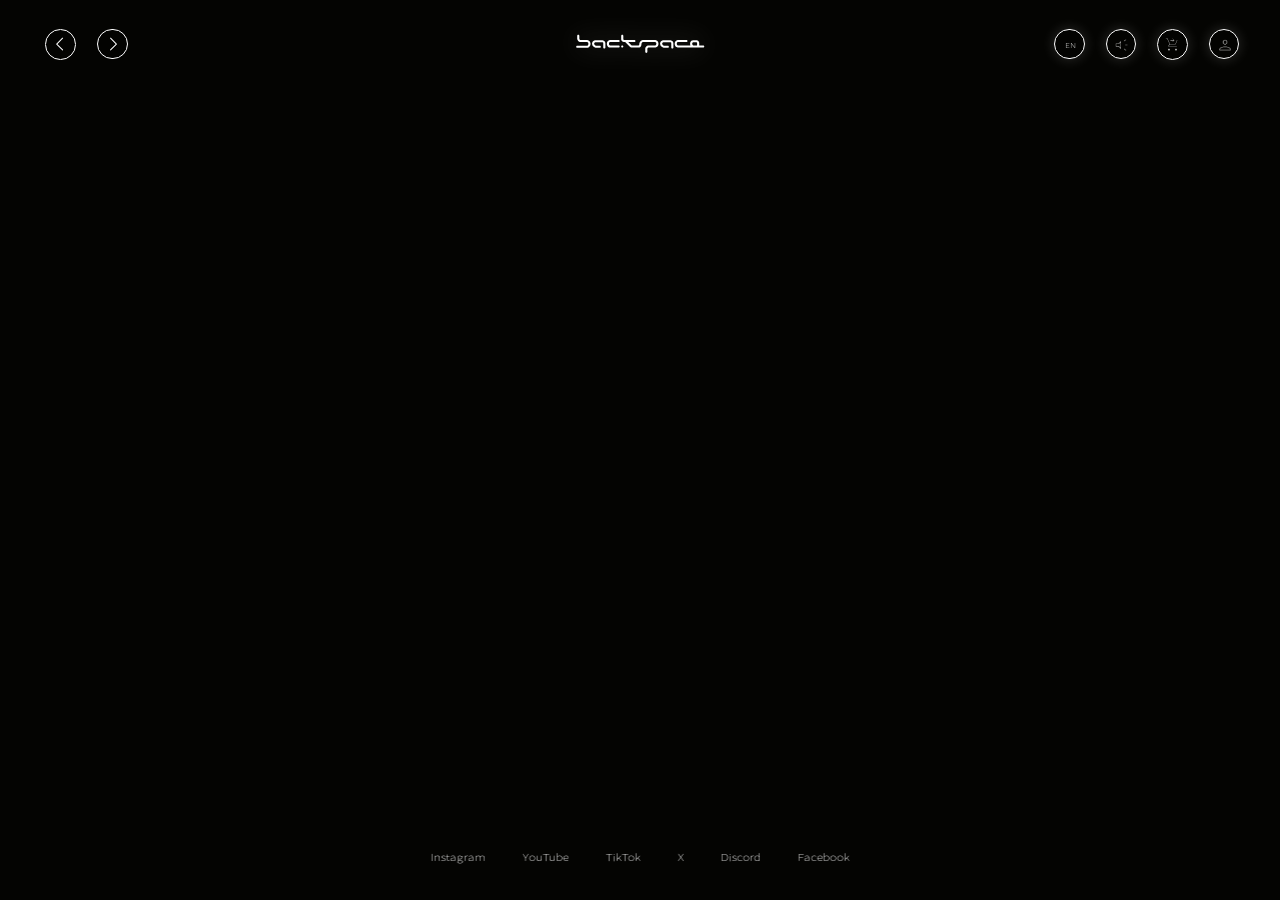
==== commit b61a790c: "The lit glyph is a sprite · per-item layers · one-ring markers (Eric, Sept 7) The rest of the optimi" ====
--- a/community.html
+++ b/community.html
@@ -87,10 +87,10 @@
     /* HOTNESS LAW (Eric, Sept 2-3): no resting glow (hoverable); lit on the
        one ring set at the solved intensity (Instagram 1.79 … X 3.57, the
        BLOOM table per string; surface default 2.003). */
-    --bloom-g: 1.75;   /* re-solved Sept 3 */
+    --bloom-g: 1.671;   /* re-solved Sept 3 */
     background: none; border: 0; padding: 0;
     cursor: var(--cursor-target);
-    transition: color 0.16s, text-shadow 0.2s ease;
+    transition: none;   /* THE GLOW SNAPS (Sept 7) */
   }
   /* ONE visual channel for the cursor (house law): the bloom renders only
      through .kb-hover — mouseenter and the keyboard both drive it via THE
@@ -165,7 +165,7 @@
   }
   .external-overlay-kicker, .external-overlay-copy {
     margin: 0;
-    color: #ffffff94;
+    color: #fff;   /* ONE WHITE (Sept 7) */
     font-size: calc(10px * var(--ui-scale));
     letter-spacing: .18em; text-transform: uppercase;
   }
@@ -280,10 +280,10 @@
     <button class="site-primary-nav__forward-button" type="button" aria-label="Open section navigation">
       <svg viewBox="0 0 24 24" fill="none" stroke="currentColor" stroke-width="1.2" stroke-linecap="round" stroke-linejoin="round" aria-hidden="true"><path d="M9 5l7 7-7 7"/></svg>
     </button>
-    <button class="site-primary-nav__link site-primary-nav__link--hardware" type="button" data-section="hardware">HARDWARE</button>
-    <button class="site-primary-nav__link site-primary-nav__link--software" type="button" data-section="software">SOFTWARE</button>
-    <button class="site-primary-nav__link site-primary-nav__link--community is-active is-active-nav" type="button" aria-current="page" data-section="community">COMMUNITY</button>
-    <button class="site-primary-nav__link site-primary-nav__link--support" type="button" data-section="support">SUPPORT</button>
+    <button class="site-primary-nav__link bs-type-2 site-primary-nav__link--hardware" type="button" data-section="hardware">HARDWARE</button>
+    <button class="site-primary-nav__link bs-type-2 site-primary-nav__link--software" type="button" data-section="software">SOFTWARE</button>
+    <button class="site-primary-nav__link bs-type-2 site-primary-nav__link--community is-active is-active-nav" type="button" aria-current="page" data-section="community">COMMUNITY</button>
+    <button class="site-primary-nav__link bs-type-2 site-primary-nav__link--support" type="button" data-section="support">SUPPORT</button>
   </nav></div>
 </div>
 
--- a/shared/bs-chrome.css
+++ b/shared/bs-chrome.css
@@ -34,8 +34,8 @@
 /* ── Tokens — ported from the demo stylesheet ──────────────────────────── */
 :root {
   --bg:               #040402;
-  --ink:              #fefefe;
-  --text-soft:        #fefefed1;   /* menu items at rest */
+  --ink:              #fff;   /* ONE WHITE (Eric, Sept 7): the Figma carries one rgb for every text — weight and glow are the only state */
+  --text-soft:        #fff;   /* was #fefefe at 82% — the resting text is full white now (Eric, Sept 7) */
   --mid:              #b8b8ba;     /* urban fog */
   --color-signal-red: #9d1f00;
   --panel-line:       #fefefe42;
@@ -79,7 +79,6 @@
      ═══════════════════════════════════════════════════════════════ */
   /* The HOME MENU's interactive recipe (Aug 20): resting glow + two
      wider, softer halos. The icon bars use the pair below instead. */
-  --glow-text-hover:  0 0 9.6px rgba(255,255,255,0.92), 0 0 24px rgba(255,255,255,0.5), 0 0 46px rgba(255,255,255,0.28);
   /* THE PLATE BLOOM (Eric, Aug 31) — the filled pill's two-rung hover
      halo, tokenized so the fold is one edit. PROVISIONAL member of the
      glow family: the 12/30×ui rungs were ruled by eye against the +
@@ -102,7 +101,6 @@
      alpha to move total light; re-measure both glyphs against the
      anchor; never touch reach without a reach ruling. */
   --glow-icon-hover:  brightness(2) drop-shadow(0 0 3px rgba(255,255,255,1)) drop-shadow(0 0 4px rgba(255,255,255,0.9)) drop-shadow(0 0 7px rgba(255,255,255,0.82)) drop-shadow(0 0 12px rgba(255,255,255,0.18)) drop-shadow(0 0 20px rgba(255,255,255,0.03));
-  --glow-text-icons:  0 0 9.6px rgba(255,255,255,1), 0 0 9.6px rgba(255,255,255,1), 0 0 24px rgba(255,255,255,0.95), 0 0 24px rgba(255,255,255,0.95), 0 0 48px rgba(255,255,255,0.75), 0 0 48px rgba(255,255,255,0.75), 0 0 96px rgba(255,255,255,0.5), 0 0 184px rgba(255,255,255,0.3);
   /* ══════════════ 6. THE HOTNESS LAW (Eric, Sept 2-3, 2026) ══════════════
      Supersedes the whole-word normalization (rule 6 in equation form,
      Aug 23) and its fitted curves. Eric's word: "make all bloom items
@@ -286,10 +284,7 @@
      dot or the outline ring — three vocabularies by design (canon §7),
      four with the blue product dot (Eric ratified Aug 28, below). */
   --bs-marker-warm: #f2e7d5;
-  --bs-marker-warm-glow:
-    0 0 calc(9px  * var(--ui-scale))                              rgba(242, 231, 213, .85),
-    0 0 calc(32px * var(--ui-scale)) calc(3px  * var(--ui-scale)) rgba(242, 231, 213, .42),
-    0 0 calc(44px * var(--ui-scale)) calc(14px * var(--ui-scale)) rgba(242, 231, 213, .16);
+  --bs-marker-warm-glow: 0 0 calc(9px * var(--ui-scale)) rgba(242, 231, 213, .85);   /* ONE RING (Eric, Sept 7): the 32 / 44px rings retired with the glow's */
   --bs-dot-rest: .45;
   /* THE BLUE DOT — vocabulary member four: right/product-menu active
      (Eric, Aug 28: "the blue dot might appear elsewhere in other pages
@@ -305,7 +300,7 @@
   --bs-rule-below: calc(8px  * var(--ui-scale));
   --bs-fld-above:  calc(7px  * var(--ui-scale));
   --bs-fld-below:  calc(4px  * var(--ui-scale));
-  --bs-label: #ffffff94;
+  --bs-label: #fff;   /* ONE WHITE (Sept 7) — labels too */
   /* Witness layout anchors (scene-layer vars, lvw/lvh → vw/vh per the
      certified port convention): */
   --edge-x: max(clamp(34px, 3.8vw, 68px), env(safe-area-inset-left, 0px), env(safe-area-inset-right, 0px));
@@ -314,7 +309,7 @@
      Value below is READ FROM THE WITNESS (away nav .is-active: full-white
      ink, weight 600, dot explicitly struck). Eric's one-line ruling
      re-skins the committed rung here and nowhere else. */
-  --committed-ink: #fefefe;
+  --committed-ink: #fff;
 }
 
 /* THE HOTNESS LAW's tokens — declared on EVERY element (declaration-site
@@ -325,16 +320,19 @@
    surfaces; filter: var(--bloom-icon) on glyph icons (the glyph-side
    derivation of the same law: its passes scale by the same g). */
 body * {
+  /* THE GLOW IS D (Eric, Sept 7, chosen on the lab against five sets at
+     equal hotness): a 6px CORE and a single 16px ring; only the core is
+     pasted (copies at g−1, g−2, g−3) — the wide ring never stacks, so
+     neighbouring letters no longer merge into a slab. Five layers, the
+     widest 16px: the raster cost that stalled the pointer is gone with
+     the 46px ring. The 0-3px hotness is the same house number as before
+     (50.56 at the frame, dpr 2); every --bloom-g was re-solved live. */
   --bloom-lit:
-    0 0 9.6px rgb(255 255 255 / calc(min(.92, .92 * var(--bloom-g, 1)))),
-    0 0 24px  rgb(255 255 255 / calc(min(.5,  .5  * var(--bloom-g, 1)))),
-    0 0 46px  rgb(255 255 255 / calc(min(.28, .28 * var(--bloom-g, 1)))),
-    0 0 9.6px rgb(255 255 255 / calc(clamp(0, .92 * (var(--bloom-g, 1) - 1), .92))),
-    0 0 24px  rgb(255 255 255 / calc(clamp(0, .5  * (var(--bloom-g, 1) - 1), .5))),
-    0 0 9.6px rgb(255 255 255 / calc(clamp(0, .92 * (var(--bloom-g, 1) - 2), .92))),
-    0 0 24px  rgb(255 255 255 / calc(clamp(0, .5  * (var(--bloom-g, 1) - 2), .5))),
-    0 0 9.6px rgb(255 255 255 / calc(clamp(0, .92 * (var(--bloom-g, 1) - 3), .92))),
-    0 0 24px  rgb(255 255 255 / calc(clamp(0, .5  * (var(--bloom-g, 1) - 3), .5)));
+    0 0 6px  rgb(255 255 255 / calc(min(.92, .92 * var(--bloom-g, 1)))),
+    0 0 16px rgb(255 255 255 / calc(min(.5,  .5  * var(--bloom-g, 1)))),
+    0 0 6px  rgb(255 255 255 / calc(clamp(0, .92 * (var(--bloom-g, 1) - 1), .92))),
+    0 0 6px  rgb(255 255 255 / calc(clamp(0, .92 * (var(--bloom-g, 1) - 2), .92))),
+    0 0 6px  rgb(255 255 255 / calc(clamp(0, .92 * (var(--bloom-g, 1) - 3), .92)));
   --bloom-rest: 0 0 9.6px rgb(255 255 255 / calc(min(.58, .58 * var(--bloom-g-rest, 1))));
   /* Glyphs: FOUR serial passes (3 / 4 / 7 / 12px), alphas scaled by g and
      capped at 1. Measured Sept 3 (Chrome tracing, the sound glyph toggled
@@ -355,14 +353,15 @@
 /* Per-surface intensity defaults (the harness's medians, Sept 3); the
    machine's BLOOM table refines them per string (normalizeBloom). */
 /* re-solved Sept 3 after THE TYPE PASS (reference desk: 12 rung, lit 50.6 / rest 15.0) */
-.bs-item { --bloom-g: .93; }
-body[data-bs-page="home"] .bs-item, body[data-bs-page="support"] .bs-item { --bloom-g: .8; }
-.site-primary-nav__link { --bloom-g: .8; }        /* focused = WideSemiBold now */
-.bs-tray-item, #bs-lang { --bloom-g: 3.0; }        /* 10 WideLight */
-.bs-subitem { --bloom-g: .93; }                     /* focused and selected are both 600 now */
-.bs-plate-title { --bloom-g: .93; }                 /* the entry title, focused 600 (provisional: the sub-item's value) */
-.bs-option { --bloom-g: .99; }
-.bs-round img, .bs-head img, .site-round-button svg { --bloom-g: 1; }   /* per glyph via the BLOOM table (sound 2.57 · cart .84 · account .93 · ‹ 1.01) */
+.bs-item { --bloom-g: 0.799; }
+body[data-bs-page="home"] .bs-item, body[data-bs-page="support"] .bs-item { --bloom-g: 0.72; }
+.site-primary-nav__link { --bloom-g: 1.398; }      /* TYPE 2: the hover (Light) mean; per string + weight in BLOOM.capsule */
+.bs-tray-item, #bs-lang { --bloom-g: 2.444; }        /* 10 WideLight */
+.bs-subitem { --bloom-g: 1.659; }                    /* THE CHILDREN LAW: a FOCUSED child stays 300 and only glows — this is the 300 value (solved on /support's children; /hardware's per string in BLOOM). Selected = 600, its own value below. */
+.bs-plate-title { --bloom-g: 2.065; }                /* TYPE 2 hover at Light: the mean of three plates solved live (2.19–2.38); lorem strings, so the default stands */
+.bs-plate.is-open .bs-plate-title { --bloom-g: 0.927; }   /* TYPE 2 open, SemiBold, standing: the mean solved live (1.05–1.15) */
+.bs-option { --bloom-g: 0.887; }
+.bs-round img, .bs-head img, .site-round-button svg { --bloom-g: 1; }   /* per glyph via BLOOM.glyph — the BAKE's source; the sprites carry the result */
 /* Custom properties INHERIT: a glyph inside a text surface would take the
    text's g (the account tray's icons read 2.6× at the tray words' 2.547 —
    Eric, Sept 3). Every glyph declares its own. */
@@ -474,7 +473,7 @@
    one page name as each section lands (community: Aug 23). */
 body:is([data-bs-page="software"], [data-bs-page="community"], [data-bs-page="support"], [data-bs-page="hardware"], [data-bs-page="cart"]) #bs-wordmark {
   pointer-events: auto; cursor: var(--cursor-target);
-  transition: filter .2s;
+  transition: none;   /* no runtime filter remains (Sept 7) */
 }
 body:is([data-bs-page="software"], [data-bs-page="community"], [data-bs-page="support"], [data-bs-page="hardware"], [data-bs-page="cart"]) a#bs-wordmark-link:hover #bs-wordmark,
 body:is([data-bs-page="software"], [data-bs-page="community"], [data-bs-page="support"], [data-bs-page="hardware"], [data-bs-page="cart"]) a#bs-wordmark-link:focus-visible #bs-wordmark {
@@ -506,9 +505,9 @@
   border: 0.3px solid var(--ink);
   box-shadow: 0 0 calc(15px * var(--icons-scale)) calc(1px * var(--icons-scale)) rgba(255,255,255,0.14);
   display: flex; align-items: center; justify-content: center;
-  color: rgba(255,255,255,0.94); background: rgba(0,0,0,0.04);   /* demo resolved rest values */
+  color: #fff; background: rgba(0,0,0,0.04);   /* demo resolved rest values; ONE WHITE (Sept 7) */
   cursor: var(--cursor-target);
-  transition: color 0.16s;
+  transition: none;
   position: relative;
 }
 /* ── Expanding pill (右上icon展开 mockup): the circle outline grows into
@@ -548,7 +547,7 @@
 .bs-head {
   width: calc(35px * var(--icons-scale)); height: calc(35px * var(--icons-scale));
   display: flex; align-items: center; justify-content: center;
-  color: rgba(255,255,255,0.94); background: transparent; border: 0; padding: 0;
+  color: #fff; background: transparent; border: 0; padding: 0;   /* ONE WHITE (Sept 7) */
   /* THE TYPE PASS (Eric, Sept 3, from the Figma): the language text is their
      10 WideLight — on the cluster's basis, 8px×icons (= 10px×ui at every
      scale); supersedes the Aug 22 Sans-Light reading. line-height 1 for
@@ -557,7 +556,7 @@
   font-size: calc(8px * var(--icons-scale));
   line-height: 1;
   cursor: var(--cursor-target);
-  transition: color 0.16s;
+  transition: none;
   position: relative;
 }
 /* Icon sizes + glow per the demo: sound/account rasters 23px, cart 20px,
@@ -573,7 +572,7 @@
   /* Hover-glow rule (Eric): EXPANDABLE controls glow on their SUB items
      only (the heads just lift color); a NON-expandable control — the
      cart — glows itself. */
-  .bs-round:hover img { filter: var(--bloom-icon); }
+  .bs-round:hover img.bs-lit { opacity: 1; }   .bs-round:hover img:not(.bs-lit) { opacity: 0; }
 }
 /* Keyboard twins of the hover state: the native Tab cursor, and the
    A/D icon-bar cursor (.kb-hover — same class the menu rail uses).
@@ -582,19 +581,20 @@
    heads via the filter chain. */
 .bs-round:focus-visible, .bs-head:focus-visible,
 .bs-round.kb-hover, .bs-head.kb-hover { color: #fff; outline: none; text-shadow: var(--bloom-lit); }
-.bs-round:focus-visible img, .bs-round.kb-hover img,
-.bs-head.kb-hover img { filter: var(--bloom-icon); }
-.bs-round img, .bs-head img { transition: filter 0.2s ease; }
+.bs-round:focus-visible img.bs-lit, .bs-round.kb-hover img.bs-lit, .bs-head.kb-hover img.bs-lit { opacity: 1; }
+.bs-round:focus-visible img:not(.bs-lit), .bs-round.kb-hover img:not(.bs-lit), .bs-head.kb-hover img:not(.bs-lit) { opacity: 0; }   /* the SWAP, every hook */
+.bs-round img, .bs-head img { transition: none; }   /* the swap snaps (THE GLOW SNAPS); the filter never changes now */
 /* STATE-LADDER DISCIPLINE (Eric): the outer glow is backspace's
    translation of softfractal's ink-FOCUSED state — it lives in exactly
    one place. When ANY pill is expanded, focus descends into its tray
    (items, or the volume fill), so the head hands its glow off; only the
    color lift remains on the "held" parent. */
 .bs-pill.is-open .bs-head { text-shadow: none; }
-.bs-pill.is-open .bs-head img { filter: none; }
+.bs-pill.is-open .bs-head img.bs-lit { opacity: 0; }   .bs-pill.is-open .bs-head img:not(.bs-lit) { opacity: 1; }
 /* Sound mute slash — .site-utility-nav__sound-control::after port
    (muted: slash at .9, icon dimmed to .45). */
 #bs-sound::after {
+  z-index: 4;   /* the mute slash rides over the lit sprite (z 3) */
   content: ''; position: absolute; top: 50%; left: 50%;
   width: calc(24px * var(--icons-scale)); height: 1px;
   background: currentColor; box-shadow: 0 0 5px;
@@ -602,8 +602,9 @@
   opacity: 0; transition: opacity 0.14s; pointer-events: none;
 }
 #bs-sound.is-off::after { opacity: 0.9; }
-#bs-sound img { transition: opacity 0.14s; }
-#bs-sound.is-off img { opacity: 0.45; }
+#bs-sound.is-off img:not(.bs-lit) { opacity: 0.45; }   /* the mute dims the LIVE glyph (an ID rule would reach the sprite) */
+#bs-sound.is-off.kb-hover img:not(.bs-lit), #bs-sound.is-off:focus-visible img:not(.bs-lit) { opacity: 0; }
+#bs-sound.is-off.kb-hover img.bs-lit, #bs-sound.is-off:focus-visible img.bs-lit { opacity: 0.45; }   /* muted AND lit: the sprite at the mute's own level */
 /* Tray — the expanded content. Items fade/slide in like the demo's
    primary-nav links (opacity + a small offset resolving on open). */
 .bs-tray { pointer-events: none; }
@@ -624,12 +625,12 @@
   /* The full list: this shorthand REPLACES the .bs-tray > * transition
      on these items (tie broken by source order), so the entrance
      opacity/transform must be carried here too or they snap. */
-  transition: color 0.16s, text-shadow 0.2s ease,
+  transition: 
               opacity var(--pop-fade), transform var(--pop-motion);
 }
 /* Sub icons match the head glyphs' size (Eric: they read undersized in
    the grown pill at 17px). */
-.bs-tray-item img { width: calc(23px * var(--icons-scale)); height: calc(23px * var(--icons-scale)); display: block; transition: filter 0.2s ease; }
+.bs-tray-item img { width: calc(23px * var(--icons-scale)); height: calc(23px * var(--icons-scale)); display: block; transition: none; }
 /* Breathing parity (Eric): the language rows hold ~11px text, the
    account rows 23px glyphs — equal 38px rows leave the icons visually
    tighter. Deeper rows for the icon tray give both pills the same
@@ -639,11 +640,10 @@
   /* HOTNESS LAW: the tray texts light on the one ring set at their solved
      intensity (EN 2.32 · ZH 2.55 · JA 2.76 · ES 2.55 — the BLOOM table). */
   .bs-tray-item:hover { color: #fff; text-shadow: var(--bloom-lit); }
-  .bs-tray-item:hover img { filter: var(--bloom-icon); }
+  .bs-tray-item:hover img.bs-lit { opacity: 1; }   .bs-tray-item:hover img:not(.bs-lit) { opacity: 0; }
 }
 .bs-tray-item:focus-visible, .bs-tray-item.kb-hover { color: #fff; outline: none; text-shadow: var(--bloom-lit); }
-.bs-tray-item:focus-visible img, .bs-tray-item.kb-hover img { filter: var(--bloom-icon); }
-.bs-tray-item.is-current { color: #fff; }
+.bs-tray-item:focus-visible img.bs-lit, .bs-tray-item.kb-hover img.bs-lit { opacity: 1; }   .bs-tray-item:focus-visible img:not(.bs-lit), .bs-tray-item.kb-hover img:not(.bs-lit) { opacity: 0; }
 /* Volume bar (mockup 1:1): a track filling the pill below the speaker,
    with a white capsule fill anchored at the bottom, glowing. */
 #bs-vol-track {
@@ -710,11 +710,11 @@
   display: flex; align-items: center;   /* re-centers the label in the taller hit box */
   position: relative;
   cursor: var(--cursor-target);
-  transition: color 0.16s, text-shadow 0.2s ease;
+  transition: none;
 }
 .bs-item > span {
   display: inline-block;
-  transition: color .16s ease, opacity .16s ease, transform var(--side-menu-motion);
+  transition: opacity .16s ease, transform var(--side-menu-motion);
 }
 .bs-item::before {
   content: ''; position: absolute; top: 50%; left: 0;
@@ -724,6 +724,17 @@
   transform: translateY(-50%);
   opacity: 0; transition: opacity var(--side-menu-fade);
 }
+/* THE GLOW SNAPS (Eric, Sept 5, "hovering ... makes the mouse movement
+   lag"): ANY transition on glowing text — colour, background or the
+   shadow itself — keeps its tiles invalidated for the fade's length, and
+   every frame re-rasterizes the nine-ring halo at retina density. The
+   page's own cursor advances only on main-thread commits, which the
+   compositor withholds while that raster is outstanding — so the pointer
+   lags although the main thread is idle (measured headed on an M4 at
+   120Hz: colour rows 50Hz, the scrub 34Hz, the plates 73Hz; every one
+   returns to 120Hz with the text snapping). So: hoverable glowing text
+   carries NO transition on colour, background or shadow — the state
+   lands at once. Entrances (opacity / transform) keep their tempo. */
 /* ONE visual channel for the cursor: the pop-out renders ONLY through
    .kb-hover, which mouseenter and the keyboard both drive via THE focus
    variable. Raw :hover rules were deliberately removed — a second CSS-
@@ -760,7 +771,7 @@
   z-index: 24;
   display: flex; align-items: flex-start;   /* the cluster's common top line */
   gap: calc(6.4px * var(--icons-scale));   /* 6.4 gap + 2×8.8 pads = the cluster's 24 between circles */
-  color: rgba(255,255,255,0.94);
+  color: #fff;   /* ONE WHITE (Sept 7) */
   view-transition-name: bs-nav;   /* the same nav, away iteration */
 }
 /* The round control ring — the utility circle spec (35px × icons-scale,
@@ -780,7 +791,7 @@
   border-radius: 50%;
   display: grid; place-items: center;
   padding: 0;
-  transition: color 0.16s;
+  transition: none;
 }
 /* Corner glyphs run on the utility cluster's GLOBAL icon grammar (Eric,
    Aug 22): the head-glyph size (23px×icons — the witness's 46%/42%
@@ -792,12 +803,12 @@
 .site-primary-nav__forward-button svg {
   width: calc(23px * var(--icons-scale)); height: calc(23px * var(--icons-scale));
   /* HOTNESS LAW: no resting glow on hoverable glyphs (Eric, Sept 3). */
-  transition: filter 0.2s ease;
+  transition: none;   /* the swap snaps */
 }
 .site-round-button:hover, .site-round-button:focus-visible,
 .site-round-button.kb-hover { color: #fff; outline: none; }
-.site-round-button:hover svg, .site-round-button:focus-visible svg,
-.site-round-button.kb-hover svg { filter: var(--bloom-icon); }
+.site-round-button:focus-visible img.bs-lit, .site-round-button.kb-hover img.bs-lit { opacity: 1; }
+.site-round-button:focus-visible svg, .site-round-button.kb-hover svg { opacity: 0; }   /* the SWAP under Tab focus too */
 /* The primary pill — a cluster-size circle that grows into a capsule.
    Witness transition .19s on the house curve → the tempo tokens. */
 .site-primary-nav {
@@ -825,15 +836,15 @@
    The mouse path stays glowless automatically: hover OPENS the pill,
    and an open pill hands its glow off to the tray (state-ladder
    discipline — the glow lives in exactly one place). */
-.site-primary-nav.kb-hover .site-primary-nav__forward-button svg { filter: var(--bloom-icon); }
-.site-primary-nav.kb-hover.is-open .site-primary-nav__forward-button svg { filter: none; }
+.site-primary-nav.kb-hover .site-primary-nav__forward-button img.bs-lit { opacity: 1; }   .site-primary-nav.kb-hover .site-primary-nav__forward-button svg { opacity: 0; }
+.site-primary-nav.kb-hover.is-open .site-primary-nav__forward-button img.bs-lit { opacity: 0; }   .site-primary-nav.kb-hover.is-open .site-primary-nav__forward-button svg { opacity: 1; }
 .site-primary-nav__forward-button {
   width: calc(35px * var(--icons-scale)); height: 100%;
   color: inherit; cursor: var(--cursor-target); pointer-events: auto;
   background: transparent; border: 0; padding: 0;
   display: grid; place-items: center;
   position: absolute; top: 0; left: 0;
-  transition: color 0.16s;
+  transition: none;
 }
 .site-primary-nav__forward-button:hover, .site-primary-nav__forward-button:focus-visible { color: #fff; outline: none; }
 /* Cursor twin on the pill head: the bar cursor GLOWS the head; Enter is
@@ -860,7 +871,7 @@
   transform: translateX(calc(-7px * var(--ui-scale)));
   background: transparent; border: 0; padding: 0;
   /* Witness: opacity .16s + transform .18s house-curve → tempo tokens. */
-  transition: color .16s, text-shadow .2s ease,
+  transition: 
               opacity var(--pop-fade), transform var(--pop-motion);
 }
 /* Witness link stops — exact stylesheet values (ui-scale, the last
@@ -877,19 +888,13 @@
    everything inside the icon bars, and its tray texts bloom on this
    chain. */
 .site-primary-nav__link:hover, .site-primary-nav__link:focus-visible,
-.site-primary-nav__link.kb-hover { color: #fff; outline: none; font-weight: 600; text-shadow: var(--bloom-lit); }   /* THE TYPE PASS: focused = WideSemiBold */
+.site-primary-nav__link.kb-hover { color: #fff; outline: none; text-shadow: var(--bloom-lit); }   /* TYPE 2 (Eric, Sept 5): hover = glow only */
 /* "You are here" — the committed rung, rendered per the witness: full
    ink at weight 600, aria-current, and the dot deliberately struck
    (the witness carries content:none!important armor on this state —
    kept verbatim). Ink routes through the accent-committed seam token. */
-.site-primary-nav__link.is-active-nav { font-weight: 600; color: var(--committed-ink); }
+.site-primary-nav__link.is-active-nav { font-weight: 600; color: var(--committed-ink); text-shadow: var(--bloom-lit); }   /* TYPE 2 (Eric, Sept 5): selected = bold + STANDING glow (the Aug 22 no-glow reading of the committed rung is superseded) */
 .site-primary-nav__link.is-active-nav::after { content: none !important; display: none !important; }
-/* The already-selected item does NOT take the hover glow (Eric, Aug 22)
-   — it holds its committed rendering under the cursor; only its resting
-   glow remains. Applies to the keyboard twin too (pixel parity). */
-.site-primary-nav__link.is-active-nav:hover,
-.site-primary-nav__link.is-active-nav:focus-visible,
-.site-primary-nav__link.is-active-nav.kb-hover { text-shadow: none; }
 
 /* ══════════════════════════════════════════════════════════════════════
    bs-window — THE panel. No page writes a bespoke one.
@@ -1136,7 +1141,7 @@
 /* THE EMISSION AREA (Eric, Sept 3): the inner list's overflow clip exists
    for the 0fr→1fr travel only. Once the open transition has ended the
    machine marks the wrap .is-settled and the clip is released, so the lit
-   glow (46px reach) is no longer cut flush at the rail and 6-13px above
+   glow (16px reach under D) is no longer cut flush at the rail and 6-13px above
    and below the list (measured: desklegs' hard edge). Closing removes
    .is-settled before the collapse starts (bindSublistClip in the js). */
 .bs-sublist-wrap.is-on.is-settled .bs-sublist { overflow: visible; }
@@ -1150,9 +1155,6 @@
    clipped list — border-box props a 0-height box open at its own padding
    and breaks the closed-contributes-nothing invariant. */
 .bs-sublist > :last-child { padding-bottom: calc(8px * var(--ui-scale)); }
-.bs-sublist > :last-child.is-chosen::before {
-  top: calc(50% - 4px * var(--ui-scale));
-}
 .bs-sublist > :first-child { margin-top: calc(18px * var(--ui-scale)); }
 .bs-subitem {
   position: relative;
@@ -1175,32 +1177,28 @@
      default): text-shadow is NOT transitioned — the glow SNAPS on (one
      paint of the finished chain; the certified .2s ease repainted twelve
      growing shadows per frame across a swept list). */
-  transition: color .16s;
-}
-/* HOTNESS LAW: the sub-item lights on the one ring set (46px max — the
+  transition: none;
+}
+/* HOTNESS LAW: the sub-item lights on the one ring set (16px max under D — the
    swept-surface perf rider is satisfied by construction; the 184px ring
    is gone house-wide). Intensity ≈1.96 (two copies of the tight rings)
    for the 300-weight rows; per string via the BLOOM table. */
 .bs-subitem.kb-hover, .bs-subitem:focus-visible {
-  color: #fff; outline: none; font-weight: 600;   /* THE TYPE PASS (Sept 3): children focused = WideSemiBold */
-  text-shadow: var(--bloom-lit);   /* THE HOTNESS LAW — the 184px swept-surface trim is moot: the ring set tops out at 46px */
-}
-.bs-subitem.is-chosen { color: #fff; font-weight: 600; }
+  color: #fff; outline: none;   /* THE CHILDREN LAW (Eric, Sept 5): a focused child ONLY GLOWS — its weight stays 300; bold is the SELECTED child's mark ("I confused focused with selected") */
+  text-shadow: var(--bloom-lit);   /* THE HOTNESS LAW — the 184px swept-surface trim is moot: the ring set tops out at 16px */
+}
+.bs-subitem.is-chosen { color: #fff; font-weight: 600; }   /* THE CHILDREN LAW: selected = glow AND bold */
 /* HOTNESS LAW (Eric, Sept 3): a SELECTED sub-item keeps its glow, like the
    selected class item; bold ink is denser, so the selected state carries
    its own solved intensity (the BLOOM table's 600 column; default .93). */
 .bs-subitem.is-chosen, .bs-subitem.is-live { text-shadow: var(--bloom-lit); }
-.bs-subitem.is-chosen, .bs-subitem.is-live { --bloom-g: .93; }   /* (same column as the focused 600 state now) */
-/* THE HOLLOW RING — vocabulary member three: a chosen sub-item carries
-   the signal-red OUTLINE ring in the parent's own left gutter. */
-.bs-subitem.is-chosen::before {
-  content: ''; position: absolute; left: 0; top: 50%;
-  width: calc(5px * var(--ui-scale)); height: calc(5px * var(--ui-scale));
-  border: 1px solid var(--color-signal-red);
-  border-radius: 50%;
-  box-shadow: 0 0 calc(9px * var(--ui-scale)) rgba(157, 31, 0, .45);
-  transform: translateY(-50%);
-}
+.bs-subitem.is-chosen, .bs-subitem.is-live { --bloom-g: 0.83; }   /* the 600 column (the selected child) */
+/* THE HOLLOW RING (vocabulary member three) NO LONGER MARKS A CHOSEN
+   SUB-ITEM — THE TYPE PASS (Eric, Sept 3): "remove the outline dots from
+   the focused state of the children menu items; glow itself is enough".
+   The chosen child is read by its weight (600) and its standing glow
+   alone. The ring stays in the vocabulary for the panel's options
+   (.bs-option) and for the popped-unselected class item. */
 
 /* ── 1b. The plate stack — the right-hand detail column; rows expand
    DOWNWARD in place, one at a time. Container placement is page-side;
@@ -1226,7 +1224,7 @@
   padding: calc(20px * var(--ui-scale)) calc(34px * var(--ui-scale));
   text-align: left;
   cursor: var(--cursor-target);
-  transition: background .16s;
+  transition: none;
 }
 .bs-plate-title {
   display: block;
@@ -1237,7 +1235,7 @@
   font-size: calc(12px * var(--ui-scale));
   line-height: calc(17px * var(--ui-scale));
   letter-spacing: .01em;
-  transition: color .16s, text-shadow .2s ease;
+  transition: none;
 }
 /* The plate's marker — on the RIGHT (the company, Aug 25): the warm
    marker with the fitted halo, ranked dim at rest / full on the plate
@@ -1259,10 +1257,10 @@
 .bs-plate.is-open::after { opacity: 1; }
 .bs-plate.kb-hover, .bs-plate:focus-visible { outline: none; background: #fefefe24; }
 .bs-plate.kb-hover .bs-plate-title, .bs-plate:focus-visible .bs-plate-title {
-  color: #fff; font-weight: 600; text-shadow: var(--bloom-lit);
+  color: #fff; text-shadow: var(--bloom-lit);   /* TYPE 2 (Eric, Sept 5): hover = glow only */
 }
 .bs-plate.is-open .bs-plate-title {
-  color: var(--ink); font-weight: 600;   /* HOTNESS LAW: open = bold, not lit (the glow marks the cursor) */
+  color: #fff; font-weight: 600; text-shadow: var(--bloom-lit);   /* TYPE 2: the open entry is bold AND glows, standing */
 }
 /* The downward expansion: 0fr → 1fr travels to the content's OWN height
    — the one way to animate to `auto` honestly. House tempo, no local
@@ -1297,7 +1295,7 @@
    kickstarter. ── */
 .bs-fillpill {
   cursor: var(--cursor-target);
-  transition: background .16s, color .16s, box-shadow .2s ease;
+  transition: box-shadow .2s ease;
 }
 .bs-fillpill:hover, .bs-fillpill:focus-visible {
   outline: none;
@@ -1377,7 +1375,7 @@
   letter-spacing: 0;
   /* HOTNESS LAW: no resting glow (hoverable). */
   cursor: var(--cursor-target);
-  transition: color .16s, text-shadow .2s ease;
+  transition: none;
 }
 .bs-option.kb-hover, .bs-option:focus-visible {
   color: #fff; outline: none;
@@ -1410,7 +1408,7 @@
   letter-spacing: .04em;
   cursor: var(--cursor-target);
   box-shadow: 0 0 calc(18px * var(--ui-scale)) rgba(255,255,255,.20);
-  transition: background .16s, box-shadow .2s ease;
+  transition: box-shadow .2s ease;
 }
 .bs-submit:hover, .bs-submit:focus-visible, .bs-submit.kb-hover {
   background: #fff; outline: none;
@@ -1439,10 +1437,10 @@
 }
 @media (prefers-reduced-motion: reduce) {
   .bs-shake { animation: bs-deny-blink 0.4s ease; }
-  .bs-item > span { transition: color .16s ease, opacity .16s ease; } /* pop-out lands instantly */
+  .bs-item > span { transition: opacity .16s ease; } /* pop-out lands instantly */
   .bs-pill { transition: none; }
   .site-primary-nav { transition: none; }
-  .site-primary-nav__link { transition: color .16s; }
+  .site-primary-nav__link { transition: none; }
 }
 
 /* ── Cross-page morph — the home↔away nav morph and the wordmark's
@@ -1496,3 +1494,71 @@
     width: 104px;
   }
 }
+
+/* ══════════════════════════════════════════════════════════════════════
+   THE STATE TYPES (Eric, Sept 5 — "now onto declaring classes"). Every
+   hoverable item in a list declares ONE of three grammars on its markup
+   or in its builder. The type rules weight and glow per state; the
+   surface keeps its own geometry, colour and dot drawing. Hover is the
+   one focus variable (.kb-hover / :focus-visible; raw :hover only where a
+   surface already carries it); SELECTED is the surface's own hook, listed
+   below so the vocabulary reads in one place.
+
+   TYPE 1  .bs-type-1   rest Light · hover: glow + OUTLINE dot
+                        · selected: bold + glow + FILLED dot
+           /hardware class items (.bs-item.active, red) · /hardware product
+           children (.bs-subitem.is-live, blue — the page draws the dot)
+           · /support menu items (.bs-item.active, red)
+   TYPE 2  .bs-type-2   rest Light · hover: glow only · selected: bold + glow
+           the capsule links (.is-active-nav) · /support entry plates
+           (.bs-plate.is-open — the title follows through the plate rules;
+           the plate's own warm MARKER keeps its Aug 25 ranking, dim at
+           rest / full under the pointer and open — flagged to Eric)
+           · /support children (.bs-subitem.is-chosen) · the customization
+           options (.hw-opt.is-chosen) and the unit toggle (.is-live)
+   TYPE 3  .bs-type-3   rest Light · hover: glow only · NO selected state
+           the account tray glyphs · the language tray rows
+   SPECIAL the /home main menu (.bs-item at 600 rest) stands outside the
+           types, as is.
+   Hotness: a type-1 / type-2 item carries TWO solved values — the 300
+   column for its hover, the 600 column for its selected standing glow —
+   keyed by computed weight in BLOOM (bloomOne). ────────────────────── */
+.bs-type-1, .bs-type-2, .bs-type-3 { font-weight: 300; }
+.bs-type-1.kb-hover, .bs-type-1:focus-visible,
+.bs-type-2.kb-hover, .bs-type-2:focus-visible,
+.bs-type-3.kb-hover, .bs-type-3:focus-visible { font-weight: 300; }   /* hover never bolds */
+.bs-type-1.active, .bs-type-1.is-live,
+.bs-type-2.is-chosen, .bs-type-2.is-active-nav, .bs-type-2.is-live {
+  font-weight: 600; text-shadow: var(--bloom-lit);   /* selected: bold + standing glow */
+}
+/* the entry plate's selected hook (.is-open) is NOT in that list on purpose:
+   the plate is a container — text-shadow inherits, and a glow on the plate
+   leaked into its body copy (the adversarial pass, Sept 5). The plate's
+   title takes bold + glow through the plate rules above. */
+.bs-plate-copy { text-shadow: none; }   /* body copy never glows — belt and braces */
+/* type 1's red dot (.bs-item::before): OUTLINE under the pointer, FILLED
+   when selected — the /hardware class menu's own reading, now the type's */
+.bs-type-1.bs-item.kb-hover:not(.active)::before,
+.bs-type-1.bs-item:focus-visible:not(.active)::before {
+  background: transparent;
+  border: 1px solid var(--color-signal-red);
+  box-sizing: border-box;
+  box-shadow: 0 0 8px rgba(157, 31, 0, .35);
+}
+
+/* ══════════════════════════════════════════════════════════════════════
+   THE LIT GLYPH IS A SPRITE (Eric, Sept 7): every corner and tray glyph
+   has its lit state BAKED — the glyph rendered through its own filter
+   chain on a transparent ground, 2x, with a halo margin, at an intensity
+   solved so the SPRITE reads the house number in the page
+   (tools/glyph-bake/bake_glyphs.js + sprite_tune.js → assets/ui/glyph-lit/).
+   At runtime the chrome mounts the sprite beside the glyph and the states
+   SWAP by opacity under every hook — the live glyph hides while its sprite
+   shows (an overlay doubled under sub-pixel offsets on the lab) — so no
+   filter is ever applied on hover. --bloom-icon stays declared for the
+   bake alone. PER-ITEM LAYERS: every hoverable glowing item sits on its
+   own compositor layer, so a hover re-rasters the word, not the panel. */
+.bs-lit { position: absolute; pointer-events: none; opacity: 0; z-index: 3; }
+.bs-round, .site-round-button, .bs-head, .bs-tray-item { position: relative; }
+.bs-item, .bs-subitem, .bs-plate-title, .site-primary-nav__link, .bs-tray-item, .bs-option,
+.bs-head, .bs-round, .site-round-button, .bs-social-link { will-change: transform; }
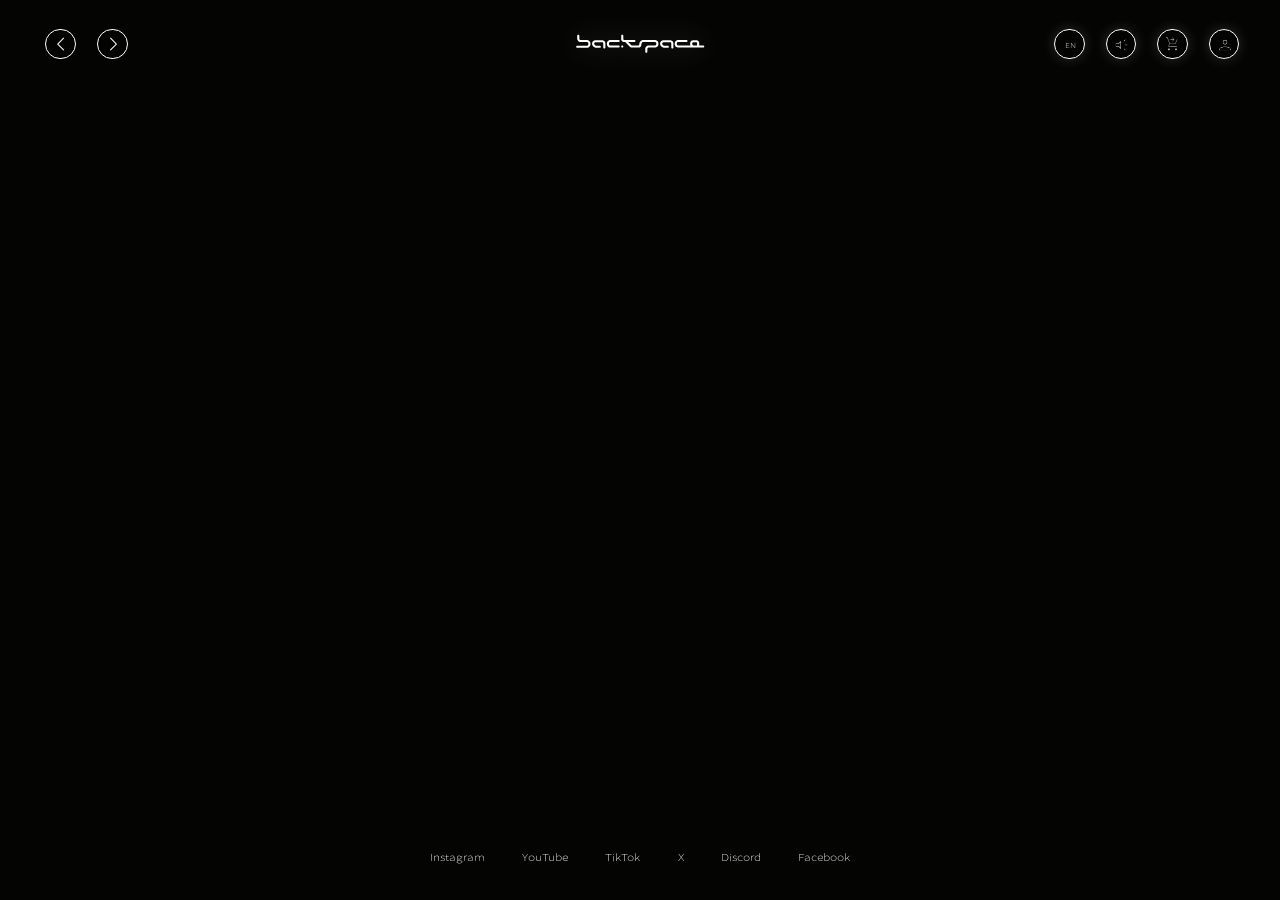
==== commit 8f1d0e52: "THE GLOW IS D · ONE WHITE — every hotness value re-solved live (Eric, Sept 7) "7D looks nice, this c" ====
--- a/community.html
+++ b/community.html
@@ -90,7 +90,7 @@
     --bloom-g: 1.671;   /* re-solved Sept 3 */
     background: none; border: 0; padding: 0;
     cursor: var(--cursor-target);
-    transition: none;   /* THE GLOW SNAPS (Sept 7) */
+    transition: color 0.16s, text-shadow 0.2s ease;
   }
   /* ONE visual channel for the cursor (house law): the bloom renders only
      through .kb-hover — mouseenter and the keyboard both drive it via THE
--- a/shared/bs-chrome.css
+++ b/shared/bs-chrome.css
@@ -284,7 +284,10 @@
      dot or the outline ring — three vocabularies by design (canon §7),
      four with the blue product dot (Eric ratified Aug 28, below). */
   --bs-marker-warm: #f2e7d5;
-  --bs-marker-warm-glow: 0 0 calc(9px * var(--ui-scale)) rgba(242, 231, 213, .85);   /* ONE RING (Eric, Sept 7): the 32 / 44px rings retired with the glow's */
+  --bs-marker-warm-glow:
+    0 0 calc(9px  * var(--ui-scale))                              rgba(242, 231, 213, .85),
+    0 0 calc(32px * var(--ui-scale)) calc(3px  * var(--ui-scale)) rgba(242, 231, 213, .42),
+    0 0 calc(44px * var(--ui-scale)) calc(14px * var(--ui-scale)) rgba(242, 231, 213, .16);
   --bs-dot-rest: .45;
   /* THE BLUE DOT — vocabulary member four: right/product-menu active
      (Eric, Aug 28: "the blue dot might appear elsewhere in other pages
@@ -361,7 +364,7 @@
 .bs-plate-title { --bloom-g: 2.065; }                /* TYPE 2 hover at Light: the mean of three plates solved live (2.19–2.38); lorem strings, so the default stands */
 .bs-plate.is-open .bs-plate-title { --bloom-g: 0.927; }   /* TYPE 2 open, SemiBold, standing: the mean solved live (1.05–1.15) */
 .bs-option { --bloom-g: 0.887; }
-.bs-round img, .bs-head img, .site-round-button svg { --bloom-g: 1; }   /* per glyph via BLOOM.glyph — the BAKE's source; the sprites carry the result */
+.bs-round img, .bs-head img, .site-round-button svg { --bloom-g: 1; }   /* per glyph via the BLOOM table (sound 2.57 · cart .84 · account .93 · ‹ 1.01) */
 /* Custom properties INHERIT: a glyph inside a text surface would take the
    text's g (the account tray's icons read 2.6× at the tray words' 2.547 —
    Eric, Sept 3). Every glyph declares its own. */
@@ -473,7 +476,7 @@
    one page name as each section lands (community: Aug 23). */
 body:is([data-bs-page="software"], [data-bs-page="community"], [data-bs-page="support"], [data-bs-page="hardware"], [data-bs-page="cart"]) #bs-wordmark {
   pointer-events: auto; cursor: var(--cursor-target);
-  transition: none;   /* no runtime filter remains (Sept 7) */
+  transition: filter .2s;
 }
 body:is([data-bs-page="software"], [data-bs-page="community"], [data-bs-page="support"], [data-bs-page="hardware"], [data-bs-page="cart"]) a#bs-wordmark-link:hover #bs-wordmark,
 body:is([data-bs-page="software"], [data-bs-page="community"], [data-bs-page="support"], [data-bs-page="hardware"], [data-bs-page="cart"]) a#bs-wordmark-link:focus-visible #bs-wordmark {
@@ -572,7 +575,7 @@
   /* Hover-glow rule (Eric): EXPANDABLE controls glow on their SUB items
      only (the heads just lift color); a NON-expandable control — the
      cart — glows itself. */
-  .bs-round:hover img.bs-lit { opacity: 1; }   .bs-round:hover img:not(.bs-lit) { opacity: 0; }
+  .bs-round:hover img { filter: var(--bloom-icon); }
 }
 /* Keyboard twins of the hover state: the native Tab cursor, and the
    A/D icon-bar cursor (.kb-hover — same class the menu rail uses).
@@ -581,20 +584,19 @@
    heads via the filter chain. */
 .bs-round:focus-visible, .bs-head:focus-visible,
 .bs-round.kb-hover, .bs-head.kb-hover { color: #fff; outline: none; text-shadow: var(--bloom-lit); }
-.bs-round:focus-visible img.bs-lit, .bs-round.kb-hover img.bs-lit, .bs-head.kb-hover img.bs-lit { opacity: 1; }
-.bs-round:focus-visible img:not(.bs-lit), .bs-round.kb-hover img:not(.bs-lit), .bs-head.kb-hover img:not(.bs-lit) { opacity: 0; }   /* the SWAP, every hook */
-.bs-round img, .bs-head img { transition: none; }   /* the swap snaps (THE GLOW SNAPS); the filter never changes now */
+.bs-round:focus-visible img, .bs-round.kb-hover img,
+.bs-head.kb-hover img { filter: var(--bloom-icon); }
+.bs-round img, .bs-head img { transition: filter 0.2s ease; }
 /* STATE-LADDER DISCIPLINE (Eric): the outer glow is backspace's
    translation of softfractal's ink-FOCUSED state — it lives in exactly
    one place. When ANY pill is expanded, focus descends into its tray
    (items, or the volume fill), so the head hands its glow off; only the
    color lift remains on the "held" parent. */
 .bs-pill.is-open .bs-head { text-shadow: none; }
-.bs-pill.is-open .bs-head img.bs-lit { opacity: 0; }   .bs-pill.is-open .bs-head img:not(.bs-lit) { opacity: 1; }
+.bs-pill.is-open .bs-head img { filter: none; }
 /* Sound mute slash — .site-utility-nav__sound-control::after port
    (muted: slash at .9, icon dimmed to .45). */
 #bs-sound::after {
-  z-index: 4;   /* the mute slash rides over the lit sprite (z 3) */
   content: ''; position: absolute; top: 50%; left: 50%;
   width: calc(24px * var(--icons-scale)); height: 1px;
   background: currentColor; box-shadow: 0 0 5px;
@@ -602,9 +604,8 @@
   opacity: 0; transition: opacity 0.14s; pointer-events: none;
 }
 #bs-sound.is-off::after { opacity: 0.9; }
-#bs-sound.is-off img:not(.bs-lit) { opacity: 0.45; }   /* the mute dims the LIVE glyph (an ID rule would reach the sprite) */
-#bs-sound.is-off.kb-hover img:not(.bs-lit), #bs-sound.is-off:focus-visible img:not(.bs-lit) { opacity: 0; }
-#bs-sound.is-off.kb-hover img.bs-lit, #bs-sound.is-off:focus-visible img.bs-lit { opacity: 0.45; }   /* muted AND lit: the sprite at the mute's own level */
+#bs-sound img { transition: opacity 0.14s; }
+#bs-sound.is-off img { opacity: 0.45; }
 /* Tray — the expanded content. Items fade/slide in like the demo's
    primary-nav links (opacity + a small offset resolving on open). */
 .bs-tray { pointer-events: none; }
@@ -630,7 +631,7 @@
 }
 /* Sub icons match the head glyphs' size (Eric: they read undersized in
    the grown pill at 17px). */
-.bs-tray-item img { width: calc(23px * var(--icons-scale)); height: calc(23px * var(--icons-scale)); display: block; transition: none; }
+.bs-tray-item img { width: calc(23px * var(--icons-scale)); height: calc(23px * var(--icons-scale)); display: block; transition: filter 0.2s ease; }
 /* Breathing parity (Eric): the language rows hold ~11px text, the
    account rows 23px glyphs — equal 38px rows leave the icons visually
    tighter. Deeper rows for the icon tray give both pills the same
@@ -640,10 +641,10 @@
   /* HOTNESS LAW: the tray texts light on the one ring set at their solved
      intensity (EN 2.32 · ZH 2.55 · JA 2.76 · ES 2.55 — the BLOOM table). */
   .bs-tray-item:hover { color: #fff; text-shadow: var(--bloom-lit); }
-  .bs-tray-item:hover img.bs-lit { opacity: 1; }   .bs-tray-item:hover img:not(.bs-lit) { opacity: 0; }
+  .bs-tray-item:hover img { filter: var(--bloom-icon); }
 }
 .bs-tray-item:focus-visible, .bs-tray-item.kb-hover { color: #fff; outline: none; text-shadow: var(--bloom-lit); }
-.bs-tray-item:focus-visible img.bs-lit, .bs-tray-item.kb-hover img.bs-lit { opacity: 1; }   .bs-tray-item:focus-visible img:not(.bs-lit), .bs-tray-item.kb-hover img:not(.bs-lit) { opacity: 0; }
+.bs-tray-item:focus-visible img, .bs-tray-item.kb-hover img { filter: var(--bloom-icon); }
 /* Volume bar (mockup 1:1): a track filling the pill below the speaker,
    with a white capsule fill anchored at the bottom, glowing. */
 #bs-vol-track {
@@ -803,12 +804,12 @@
 .site-primary-nav__forward-button svg {
   width: calc(23px * var(--icons-scale)); height: calc(23px * var(--icons-scale));
   /* HOTNESS LAW: no resting glow on hoverable glyphs (Eric, Sept 3). */
-  transition: none;   /* the swap snaps */
+  transition: filter 0.2s ease;
 }
 .site-round-button:hover, .site-round-button:focus-visible,
 .site-round-button.kb-hover { color: #fff; outline: none; }
-.site-round-button:focus-visible img.bs-lit, .site-round-button.kb-hover img.bs-lit { opacity: 1; }
-.site-round-button:focus-visible svg, .site-round-button.kb-hover svg { opacity: 0; }   /* the SWAP under Tab focus too */
+.site-round-button:hover svg, .site-round-button:focus-visible svg,
+.site-round-button.kb-hover svg { filter: var(--bloom-icon); }
 /* The primary pill — a cluster-size circle that grows into a capsule.
    Witness transition .19s on the house curve → the tempo tokens. */
 .site-primary-nav {
@@ -836,8 +837,8 @@
    The mouse path stays glowless automatically: hover OPENS the pill,
    and an open pill hands its glow off to the tray (state-ladder
    discipline — the glow lives in exactly one place). */
-.site-primary-nav.kb-hover .site-primary-nav__forward-button img.bs-lit { opacity: 1; }   .site-primary-nav.kb-hover .site-primary-nav__forward-button svg { opacity: 0; }
-.site-primary-nav.kb-hover.is-open .site-primary-nav__forward-button img.bs-lit { opacity: 0; }   .site-primary-nav.kb-hover.is-open .site-primary-nav__forward-button svg { opacity: 1; }
+.site-primary-nav.kb-hover .site-primary-nav__forward-button svg { filter: var(--bloom-icon); }
+.site-primary-nav.kb-hover.is-open .site-primary-nav__forward-button svg { filter: none; }
 .site-primary-nav__forward-button {
   width: calc(35px * var(--icons-scale)); height: 100%;
   color: inherit; cursor: var(--cursor-target); pointer-events: auto;
@@ -1545,20 +1546,3 @@
   box-sizing: border-box;
   box-shadow: 0 0 8px rgba(157, 31, 0, .35);
 }
-
-/* ══════════════════════════════════════════════════════════════════════
-   THE LIT GLYPH IS A SPRITE (Eric, Sept 7): every corner and tray glyph
-   has its lit state BAKED — the glyph rendered through its own filter
-   chain on a transparent ground, 2x, with a halo margin, at an intensity
-   solved so the SPRITE reads the house number in the page
-   (tools/glyph-bake/bake_glyphs.js + sprite_tune.js → assets/ui/glyph-lit/).
-   At runtime the chrome mounts the sprite beside the glyph and the states
-   SWAP by opacity under every hook — the live glyph hides while its sprite
-   shows (an overlay doubled under sub-pixel offsets on the lab) — so no
-   filter is ever applied on hover. --bloom-icon stays declared for the
-   bake alone. PER-ITEM LAYERS: every hoverable glowing item sits on its
-   own compositor layer, so a hover re-rasters the word, not the panel. */
-.bs-lit { position: absolute; pointer-events: none; opacity: 0; z-index: 3; }
-.bs-round, .site-round-button, .bs-head, .bs-tray-item { position: relative; }
-.bs-item, .bs-subitem, .bs-plate-title, .site-primary-nav__link, .bs-tray-item, .bs-option,
-.bs-head, .bs-round, .site-round-button, .bs-social-link { will-change: transform; }
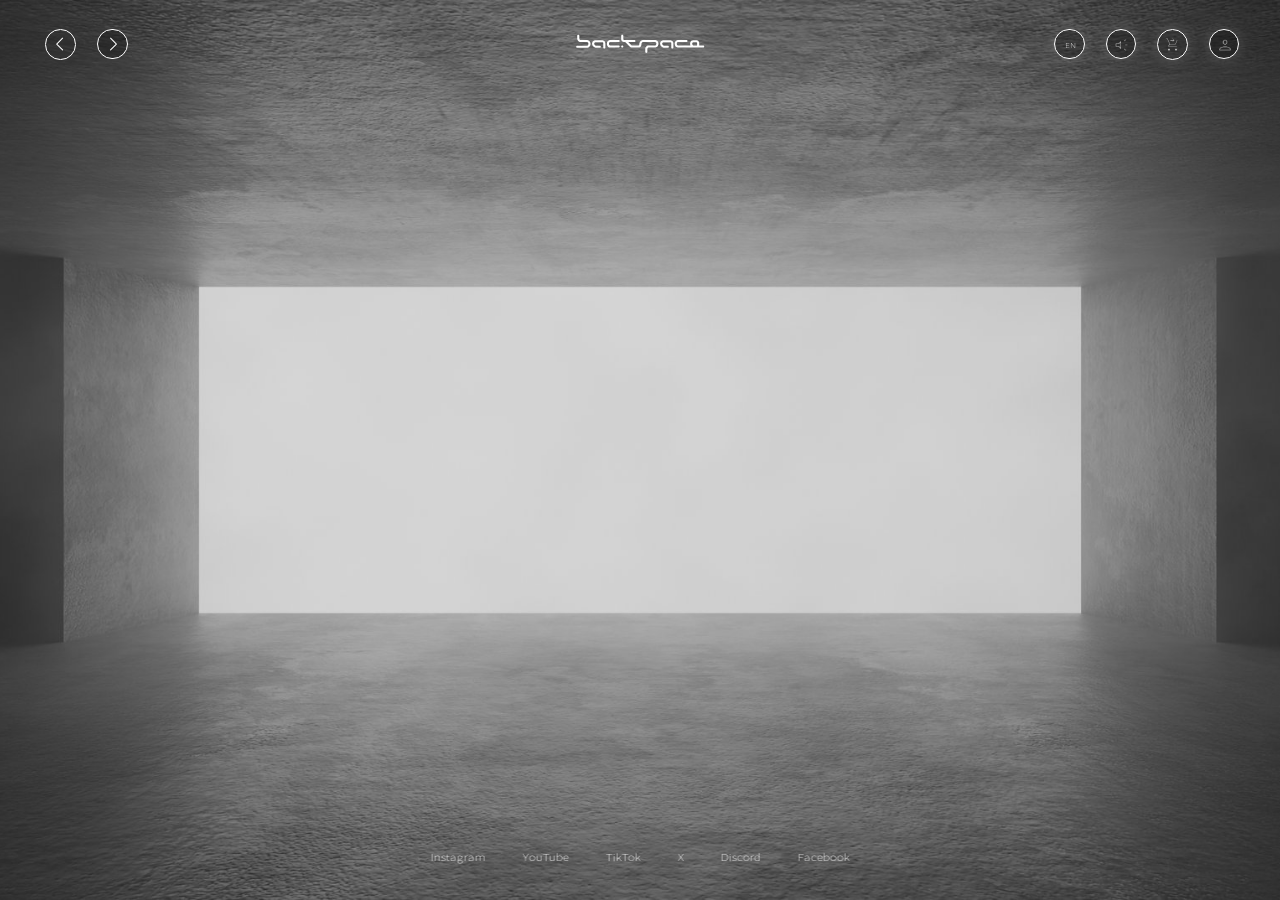
==== commit 5da70032: "The rooms stand behind the pages — five baked worlds, on their own branch Each of the five pages get" ====
--- a/community.html
+++ b/community.html
@@ -90,7 +90,7 @@
     --bloom-g: 1.671;   /* re-solved Sept 3 */
     background: none; border: 0; padding: 0;
     cursor: var(--cursor-target);
-    transition: color 0.16s, text-shadow 0.2s ease;
+    transition: none;   /* THE GLOW SNAPS (Sept 7) */
   }
   /* ONE visual channel for the cursor (house law): the bloom renders only
      through .kb-hover — mouseenter and the keyboard both drive it via THE
@@ -259,6 +259,16 @@
 <!-- Blank stage — SCENE SEAM. The concrete room mounts here when Eric
      rules its file format (video / bake / still all remain possible). -->
 <div id="bs-stage"></div>
+<script type="importmap">
+{ "imports": { "three": "./assets/3d/three/three.module.js" } }
+</script>
+<!-- THE WORLD (Sept 18): the baked community room behind the page. Poster (z0) then the three.js canvas (z1), under
+     every chrome layer. world/boot.js is a classic script that imports world/world.js through the importmap above. -->
+<img id="bs-world-poster" src="world/rooms/community/community_lqip.jpg" alt="" aria-hidden="true"
+     style="position:fixed;inset:0;width:100%;height:100%;object-fit:cover;z-index:0;pointer-events:none;">
+<canvas id="bs-world" aria-hidden="true"
+        style="position:fixed;inset:0;width:100%;height:100%;z-index:1;pointer-events:none;opacity:0;"></canvas>
+<script src="world/boot.js" data-room="community"></script>
 
 <!-- Wordmark at the section-scene berth; a control here (witness
      .is-clickable grammar): it leads home. -->
--- a/shared/bs-chrome.css
+++ b/shared/bs-chrome.css
@@ -284,10 +284,7 @@
      dot or the outline ring — three vocabularies by design (canon §7),
      four with the blue product dot (Eric ratified Aug 28, below). */
   --bs-marker-warm: #f2e7d5;
-  --bs-marker-warm-glow:
-    0 0 calc(9px  * var(--ui-scale))                              rgba(242, 231, 213, .85),
-    0 0 calc(32px * var(--ui-scale)) calc(3px  * var(--ui-scale)) rgba(242, 231, 213, .42),
-    0 0 calc(44px * var(--ui-scale)) calc(14px * var(--ui-scale)) rgba(242, 231, 213, .16);
+  --bs-marker-warm-glow: 0 0 calc(9px * var(--ui-scale)) rgba(242, 231, 213, .85);   /* ONE RING (Eric, Sept 7): the 32 / 44px rings retired with the glow's */
   --bs-dot-rest: .45;
   /* THE BLUE DOT — vocabulary member four: right/product-menu active
      (Eric, Aug 28: "the blue dot might appear elsewhere in other pages
@@ -320,7 +317,7 @@
    (default 1 = the reference's own recipe); --bloom-g-rest the same for
    standing rest glows. Consumers: text-shadow: var(--bloom-lit) on the
    lit rung of every hoverable text; var(--bloom-rest) on standing
-   surfaces; filter: var(--bloom-icon) on glyph icons (the glyph-side
+   surfaces; --bloom-icon is the glyph-side derivation, consumed by the BAKE only (the glyph-side
    derivation of the same law: its passes scale by the same g). */
 body * {
   /* THE GLOW IS D (Eric, Sept 7, chosen on the lab against five sets at
@@ -347,6 +344,7 @@
      paste pass. Reach stays inside the Aug 23 envelope (nothing past
      32px; max 12px now). One glyph blooms at a time under the one-cursor
      law, so this is the whole per-frame filter cost. */
+  --bloom-core: brightness(2);   /* THE LIT CORE (Eric, Sept 7): the chain's first op alone — a colour op, no blur. At runtime the LIVE glyph lifts through it over its baked HALO, so the glyph never changes shape at any width */
   --bloom-icon: brightness(2)
     drop-shadow(0 0 3px  rgb(255 255 255 / calc(min(1, 1  * var(--bloom-g, 1)))))
     drop-shadow(0 0 4px  rgb(255 255 255 / calc(min(1, 1  * var(--bloom-g, 1)))))
@@ -364,7 +362,7 @@
 .bs-plate-title { --bloom-g: 2.065; }                /* TYPE 2 hover at Light: the mean of three plates solved live (2.19–2.38); lorem strings, so the default stands */
 .bs-plate.is-open .bs-plate-title { --bloom-g: 0.927; }   /* TYPE 2 open, SemiBold, standing: the mean solved live (1.05–1.15) */
 .bs-option { --bloom-g: 0.887; }
-.bs-round img, .bs-head img, .site-round-button svg { --bloom-g: 1; }   /* per glyph via the BLOOM table (sound 2.57 · cart .84 · account .93 · ‹ 1.01) */
+.bs-round img, .bs-head img, .site-round-button svg { --bloom-g: 1; }   /* per glyph via BLOOM.glyph — the BAKE's source; the sprites carry the result */
 /* Custom properties INHERIT: a glyph inside a text surface would take the
    text's g (the account tray's icons read 2.6× at the tray words' 2.547 —
    Eric, Sept 3). Every glyph declares its own. */
@@ -373,7 +371,7 @@
    hidden), which eats part of its halo — its closed-state intensity is
    solved separately from the open capsule's. */
 .site-primary-nav__forward-button svg { --bloom-g: .807; }                       /* › in the open capsule (solved) */
-.site-primary-nav:not(.is-open) .site-primary-nav__forward-button svg { --bloom-g: 1.006; }   /* › in the closed circle (solved against the 12-rung reference) */
+.site-primary-nav:not(.is-open) .site-primary-nav__forward-button svg { --bloom-g: 1.045; }   /* › in the closed circle — the bake's source (sprite_scale.json corner-fwd; was 1.006 against the 12-rung reference) */
 
 /* NO SCROLLBAR ANYWHERE (Eric, Sept 3): every scroll container, every page,
    scrolls without a bar — wheel, keys and touch move it; the lane is gone
@@ -476,7 +474,7 @@
    one page name as each section lands (community: Aug 23). */
 body:is([data-bs-page="software"], [data-bs-page="community"], [data-bs-page="support"], [data-bs-page="hardware"], [data-bs-page="cart"]) #bs-wordmark {
   pointer-events: auto; cursor: var(--cursor-target);
-  transition: filter .2s;
+  transition: none;   /* no runtime filter remains (Sept 7) */
 }
 body:is([data-bs-page="software"], [data-bs-page="community"], [data-bs-page="support"], [data-bs-page="hardware"], [data-bs-page="cart"]) a#bs-wordmark-link:hover #bs-wordmark,
 body:is([data-bs-page="software"], [data-bs-page="community"], [data-bs-page="support"], [data-bs-page="hardware"], [data-bs-page="cart"]) a#bs-wordmark-link:focus-visible #bs-wordmark {
@@ -542,7 +540,7 @@
    in the house; the foot rides at the end of the content. */
 .bs-pill--text .bs-tray, .bs-pill--glyph .bs-tray {
   max-height: calc(var(--open-h-cap, var(--bs-pill-h)) - 35px * var(--icons-scale));
-  overflow-y: auto; overscroll-behavior: contain;
+  overflow-y: auto; overflow-x: hidden; overscroll-behavior: contain;   /* the halo bitmaps (71px, z -1) must not widen the scroll range sideways */
   padding-bottom: var(--bs-pill-foot); box-sizing: border-box;
 }
 .bs-pill--text .bs-tray-item  { height: var(--bs-pill-row-text); }
@@ -575,7 +573,7 @@
   /* Hover-glow rule (Eric): EXPANDABLE controls glow on their SUB items
      only (the heads just lift color); a NON-expandable control — the
      cart — glows itself. */
-  .bs-round:hover img { filter: var(--bloom-icon); }
+  .bs-round:hover img.bs-lit { opacity: 1; }   .bs-round:hover img:not(.bs-lit) { filter: var(--bloom-core); }
 }
 /* Keyboard twins of the hover state: the native Tab cursor, and the
    A/D icon-bar cursor (.kb-hover — same class the menu rail uses).
@@ -584,19 +582,20 @@
    heads via the filter chain. */
 .bs-round:focus-visible, .bs-head:focus-visible,
 .bs-round.kb-hover, .bs-head.kb-hover { color: #fff; outline: none; text-shadow: var(--bloom-lit); }
-.bs-round:focus-visible img, .bs-round.kb-hover img,
-.bs-head.kb-hover img { filter: var(--bloom-icon); }
-.bs-round img, .bs-head img { transition: filter 0.2s ease; }
+.bs-round:focus-visible img.bs-lit, .bs-round.kb-hover img.bs-lit, .bs-head.kb-hover img.bs-lit { opacity: 1; }
+.bs-round:focus-visible img:not(.bs-lit), .bs-round.kb-hover img:not(.bs-lit), .bs-head.kb-hover img:not(.bs-lit) { filter: var(--bloom-core); }   /* the LIFT, every hook: the live glyph brightens over its halo (THE HALO IS A SPRITE, Sept 7) */
+.bs-round img, .bs-head img { transition: none; }   /* the lift snaps (THE GLOW SNAPS): --bloom-core arrives whole, never eased */
 /* STATE-LADDER DISCIPLINE (Eric): the outer glow is backspace's
    translation of softfractal's ink-FOCUSED state — it lives in exactly
    one place. When ANY pill is expanded, focus descends into its tray
    (items, or the volume fill), so the head hands its glow off; only the
    color lift remains on the "held" parent. */
 .bs-pill.is-open .bs-head { text-shadow: none; }
-.bs-pill.is-open .bs-head img { filter: none; }
+.bs-pill.is-open .bs-head img.bs-lit { opacity: 0; }   .bs-pill.is-open .bs-head img:not(.bs-lit) { filter: none; }
 /* Sound mute slash — .site-utility-nav__sound-control::after port
    (muted: slash at .9, icon dimmed to .45). */
 #bs-sound::after {
+  z-index: 4;   /* the mute slash rides over the glyph and its halo (the halo sits at z -1) */
   content: ''; position: absolute; top: 50%; left: 50%;
   width: calc(24px * var(--icons-scale)); height: 1px;
   background: currentColor; box-shadow: 0 0 5px;
@@ -604,8 +603,10 @@
   opacity: 0; transition: opacity 0.14s; pointer-events: none;
 }
 #bs-sound.is-off::after { opacity: 0.9; }
-#bs-sound img { transition: opacity 0.14s; }
-#bs-sound.is-off img { opacity: 0.45; }
+#bs-sound.is-off img:not(.bs-lit) { opacity: 0.45; }   /* the mute dims the LIVE glyph (an ID rule would reach the sprite) */
+#bs-sound.is-off.kb-hover img:not(.bs-lit), #bs-sound.is-off:focus-visible img:not(.bs-lit) { opacity: 0.45; filter: var(--bloom-core); }
+#bs-sound.is-off.kb-hover img.bs-lit, #bs-sound.is-off:focus-visible img.bs-lit { opacity: 0.45; }   /* muted AND lit: the halo at the mute's own level */
+.bs-pill.is-open #bs-sound.is-off img.bs-lit { opacity: 0; }   .bs-pill.is-open #bs-sound.is-off img:not(.bs-lit) { opacity: 0.45; filter: none; }   /* the handoff holds while muted too (the ID rules above would otherwise outrank it) */
 /* Tray — the expanded content. Items fade/slide in like the demo's
    primary-nav links (opacity + a small offset resolving on open). */
 .bs-tray { pointer-events: none; }
@@ -631,7 +632,7 @@
 }
 /* Sub icons match the head glyphs' size (Eric: they read undersized in
    the grown pill at 17px). */
-.bs-tray-item img { width: calc(23px * var(--icons-scale)); height: calc(23px * var(--icons-scale)); display: block; transition: filter 0.2s ease; }
+.bs-tray-item img { width: calc(23px * var(--icons-scale)); height: calc(23px * var(--icons-scale)); display: block; transition: none; }
 /* Breathing parity (Eric): the language rows hold ~11px text, the
    account rows 23px glyphs — equal 38px rows leave the icons visually
    tighter. Deeper rows for the icon tray give both pills the same
@@ -641,10 +642,10 @@
   /* HOTNESS LAW: the tray texts light on the one ring set at their solved
      intensity (EN 2.32 · ZH 2.55 · JA 2.76 · ES 2.55 — the BLOOM table). */
   .bs-tray-item:hover { color: #fff; text-shadow: var(--bloom-lit); }
-  .bs-tray-item:hover img { filter: var(--bloom-icon); }
+  .bs-tray-item:hover img.bs-lit { opacity: 1; }   .bs-tray-item:hover img:not(.bs-lit) { filter: var(--bloom-core); }
 }
 .bs-tray-item:focus-visible, .bs-tray-item.kb-hover { color: #fff; outline: none; text-shadow: var(--bloom-lit); }
-.bs-tray-item:focus-visible img, .bs-tray-item.kb-hover img { filter: var(--bloom-icon); }
+.bs-tray-item:focus-visible img.bs-lit, .bs-tray-item.kb-hover img.bs-lit { opacity: 1; }   .bs-tray-item:focus-visible img:not(.bs-lit), .bs-tray-item.kb-hover img:not(.bs-lit) { filter: var(--bloom-core); }
 /* Volume bar (mockup 1:1): a track filling the pill below the speaker,
    with a white capsule fill anchored at the bottom, glowing. */
 #bs-vol-track {
@@ -804,12 +805,12 @@
 .site-primary-nav__forward-button svg {
   width: calc(23px * var(--icons-scale)); height: calc(23px * var(--icons-scale));
   /* HOTNESS LAW: no resting glow on hoverable glyphs (Eric, Sept 3). */
-  transition: filter 0.2s ease;
+  transition: none;   /* the lift snaps */
 }
 .site-round-button:hover, .site-round-button:focus-visible,
 .site-round-button.kb-hover { color: #fff; outline: none; }
-.site-round-button:hover svg, .site-round-button:focus-visible svg,
-.site-round-button.kb-hover svg { filter: var(--bloom-icon); }
+.site-round-button:focus-visible img.bs-lit, .site-round-button.kb-hover img.bs-lit { opacity: 1; }
+.site-round-button:focus-visible svg, .site-round-button.kb-hover svg { filter: var(--bloom-core); }   /* the LIFT under Tab focus too */
 /* The primary pill — a cluster-size circle that grows into a capsule.
    Witness transition .19s on the house curve → the tempo tokens. */
 .site-primary-nav {
@@ -837,8 +838,8 @@
    The mouse path stays glowless automatically: hover OPENS the pill,
    and an open pill hands its glow off to the tray (state-ladder
    discipline — the glow lives in exactly one place). */
-.site-primary-nav.kb-hover .site-primary-nav__forward-button svg { filter: var(--bloom-icon); }
-.site-primary-nav.kb-hover.is-open .site-primary-nav__forward-button svg { filter: none; }
+.site-primary-nav.kb-hover .site-primary-nav__forward-button img.bs-lit { opacity: 1; }   .site-primary-nav.kb-hover .site-primary-nav__forward-button svg { filter: var(--bloom-core); }
+.site-primary-nav.kb-hover.is-open .site-primary-nav__forward-button img.bs-lit { opacity: 0; }   .site-primary-nav.kb-hover.is-open .site-primary-nav__forward-button svg { filter: none; }
 .site-primary-nav__forward-button {
   width: calc(35px * var(--icons-scale)); height: 100%;
   color: inherit; cursor: var(--cursor-target); pointer-events: auto;
@@ -1546,3 +1547,24 @@
   box-sizing: border-box;
   box-shadow: 0 0 8px rgba(157, 31, 0, .35);
 }
+
+/* ══════════════════════════════════════════════════════════════════════
+   THE HALO IS A SPRITE (Eric, Sept 7): every corner and tray glyph
+   has its lit state BAKED — the glyph rendered through its own filter
+   chain on a transparent ground, 2x, with a halo margin, at an intensity
+   solved so the HALO under the lifted glyph reads the house number in the page
+   (tools/glyph-bake/bake_glyphs.js + sprite_tune.js → assets/ui/glyph-lit/).
+   At runtime the chrome mounts the sprite beside the glyph. THE HALO IS A
+   SPRITE (Eric, Sept 7, "still happening"): the bake keeps the HALO ONLY —
+   the glyph's own core is subtracted — and under every hook the halo fades
+   in UNDER the live glyph while the glyph lifts through --bloom-core (a
+   colour op, no blur). The glyph therefore never changes shape: a bitmap
+   that carried the core smeared at every width but the frame's (the
+   bitmap resampled; the vector did not), which the eye read as growth.
+   --bloom-icon stays declared for the bake alone. PER-ITEM LAYERS: every hoverable glowing item sits on its
+   own compositor layer, so a hover re-rasters the word, not the panel. */
+.bs-lit { position: absolute; pointer-events: none; opacity: 0; z-index: -1; transition: none; }   /* the HALO, under the glyph */
+.bs-round, .site-round-button, .bs-head, .bs-tray-item { position: relative; }
+.bs-round, .site-round-button, .bs-head, .bs-tray-item, .site-primary-nav__forward-button { isolation: isolate; }   /* each host is a stacking context: z -1 paints above the host's own fill and border, below its in-flow glyph */
+.bs-item, .bs-subitem, .bs-plate-title, .site-primary-nav__link, .bs-tray-item, .bs-option,
+.bs-head, .bs-round, .site-round-button, .bs-social-link { will-change: transform; }
